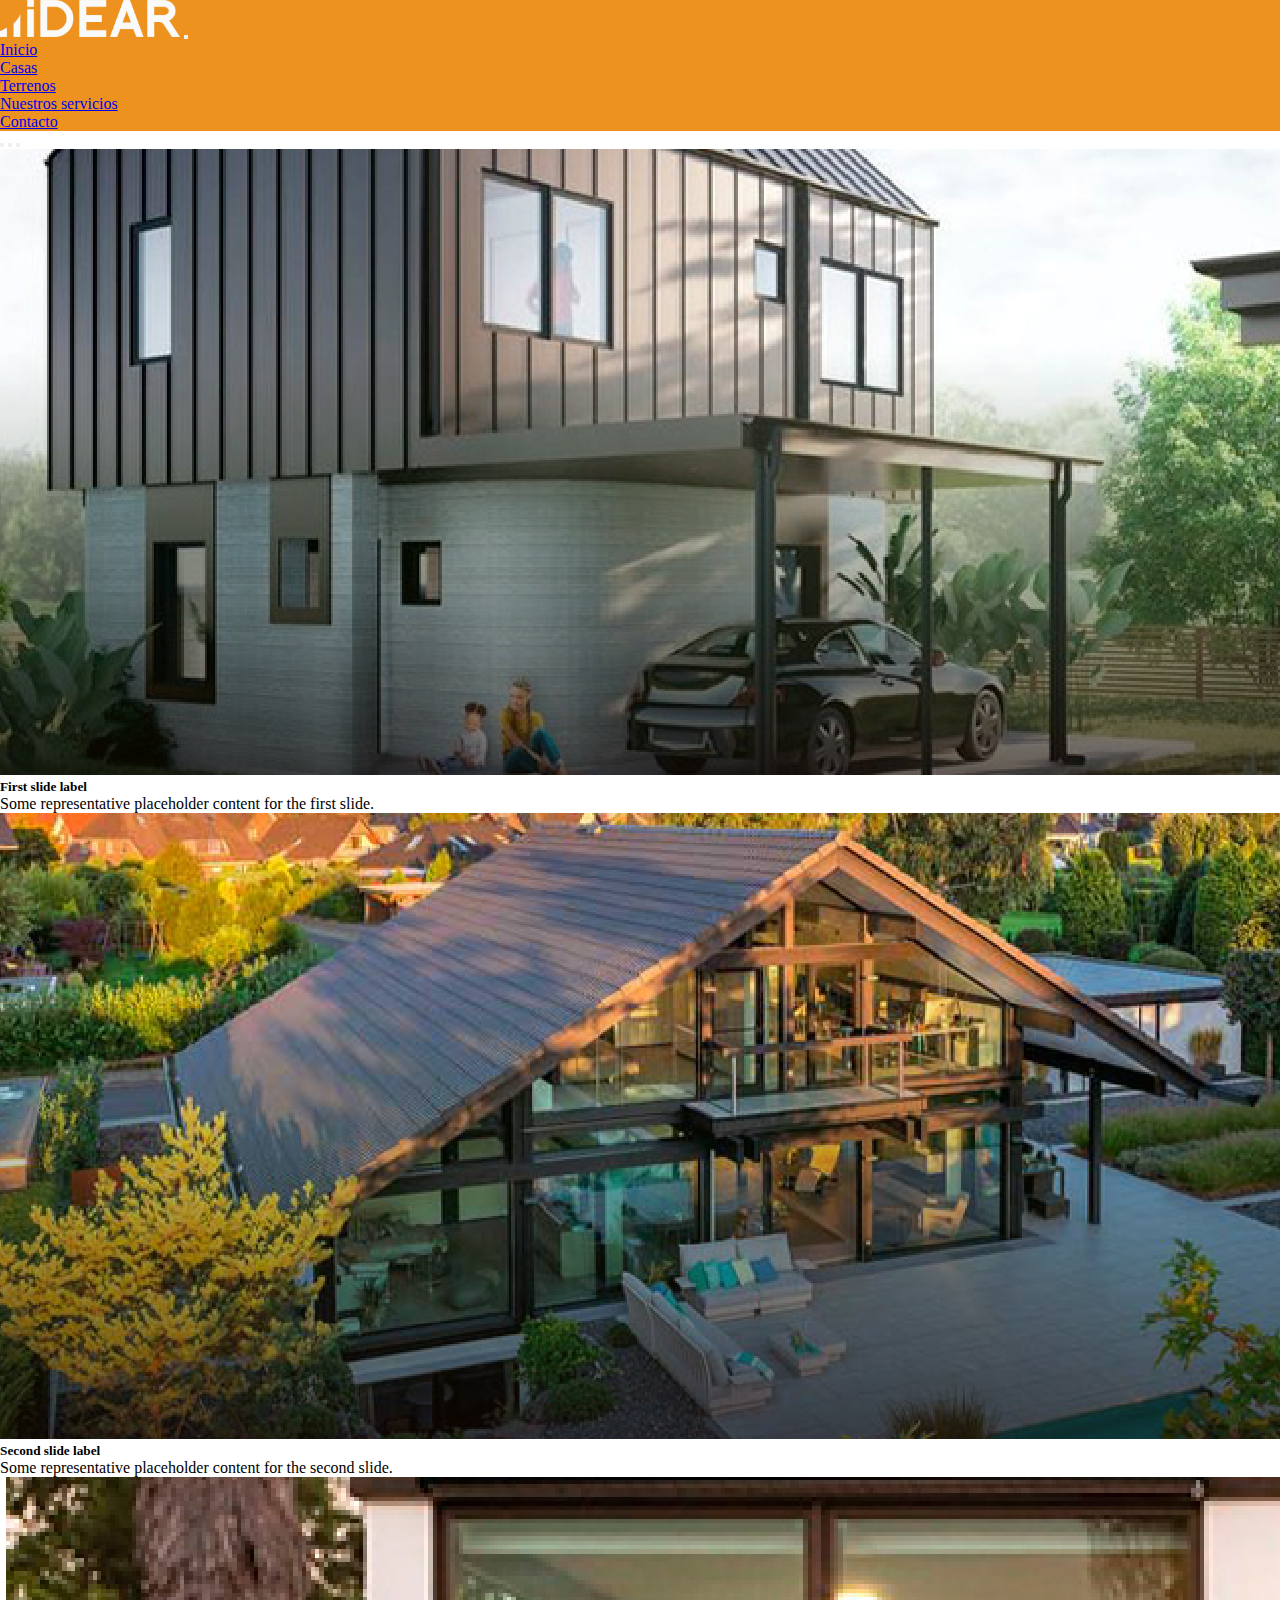
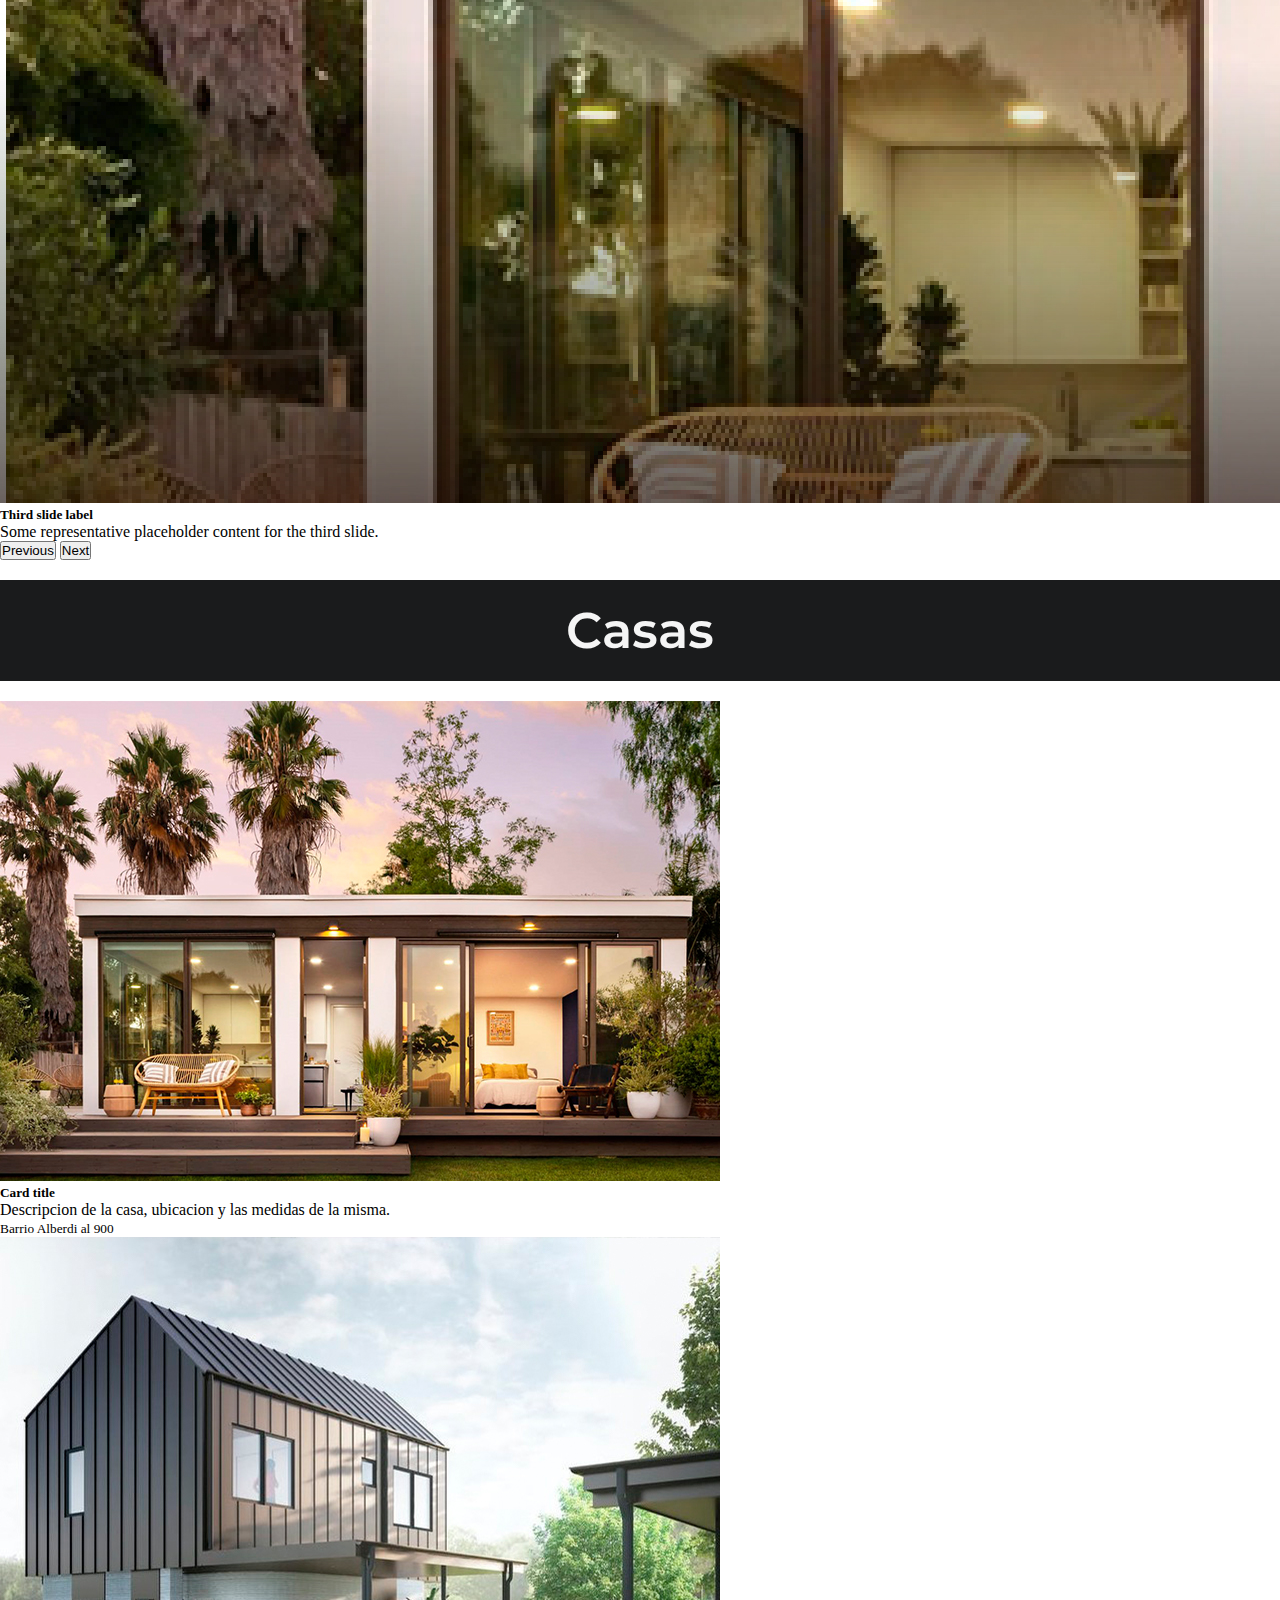
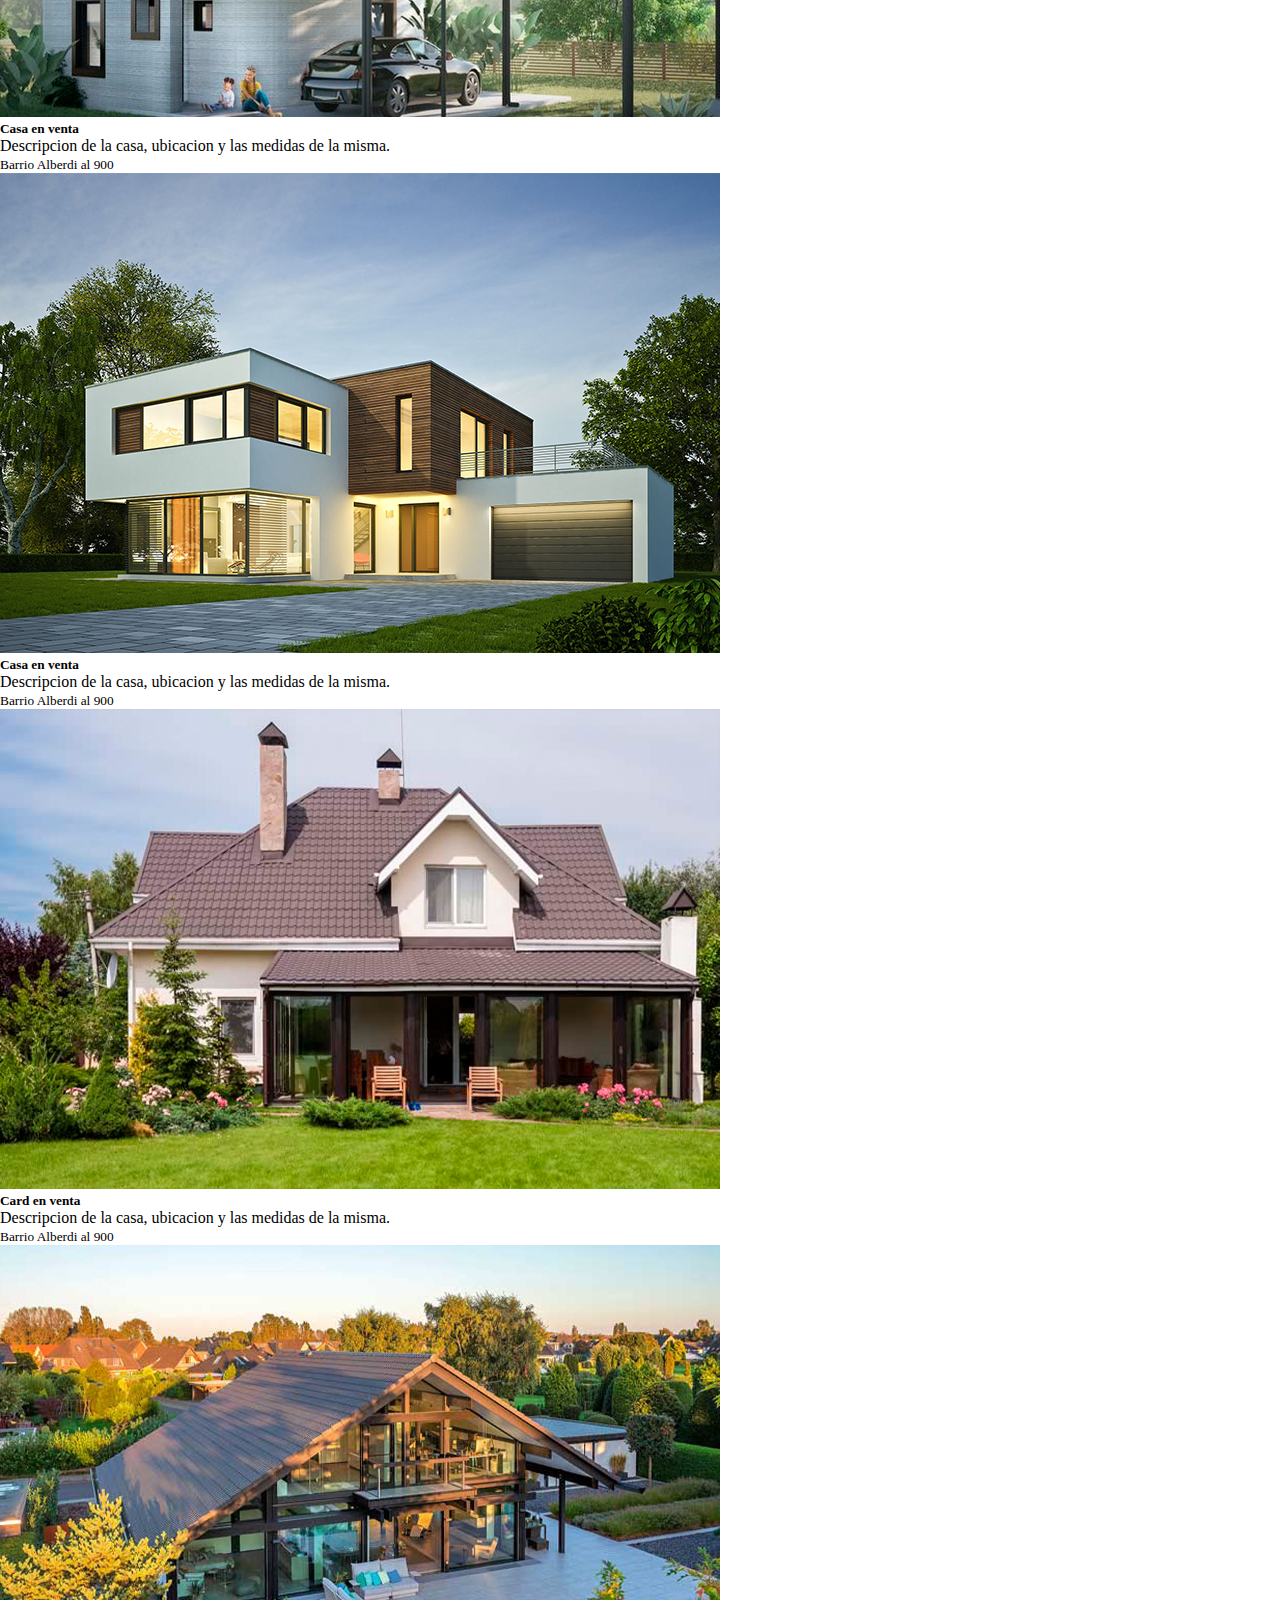
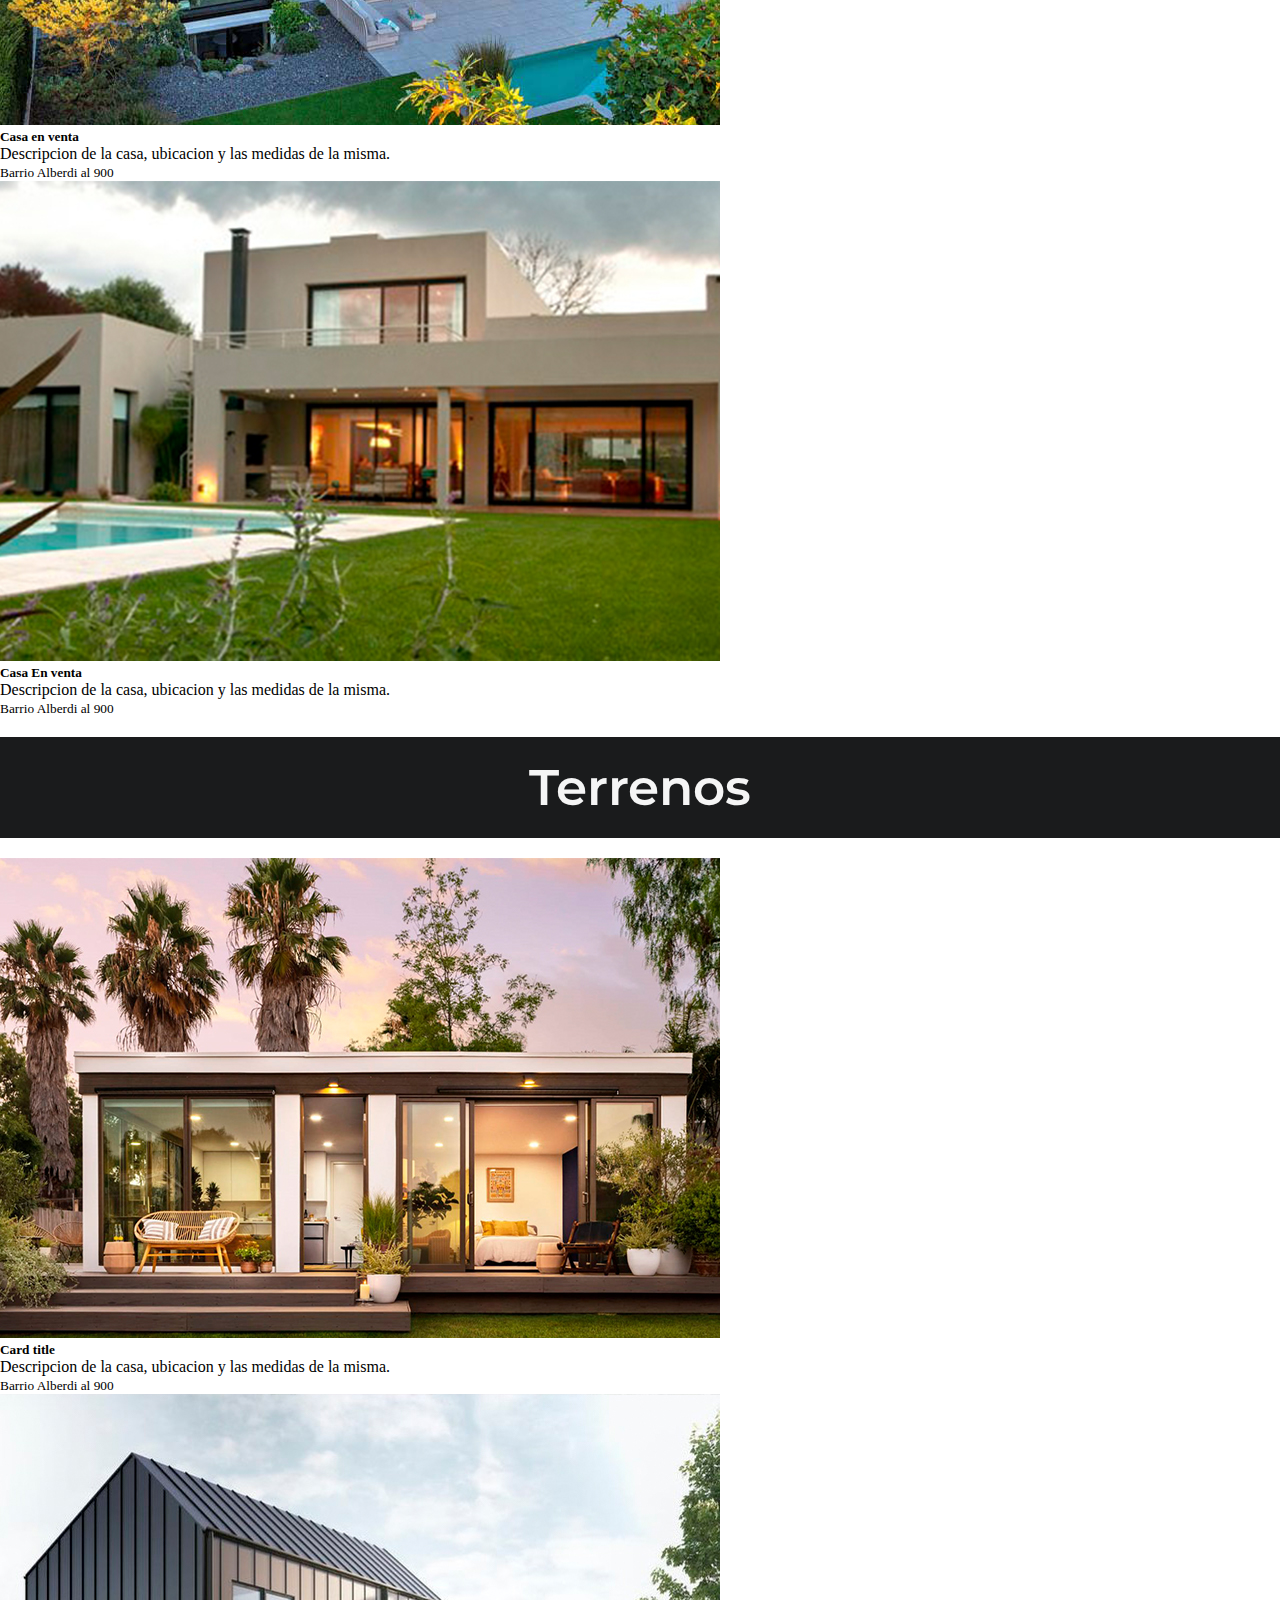
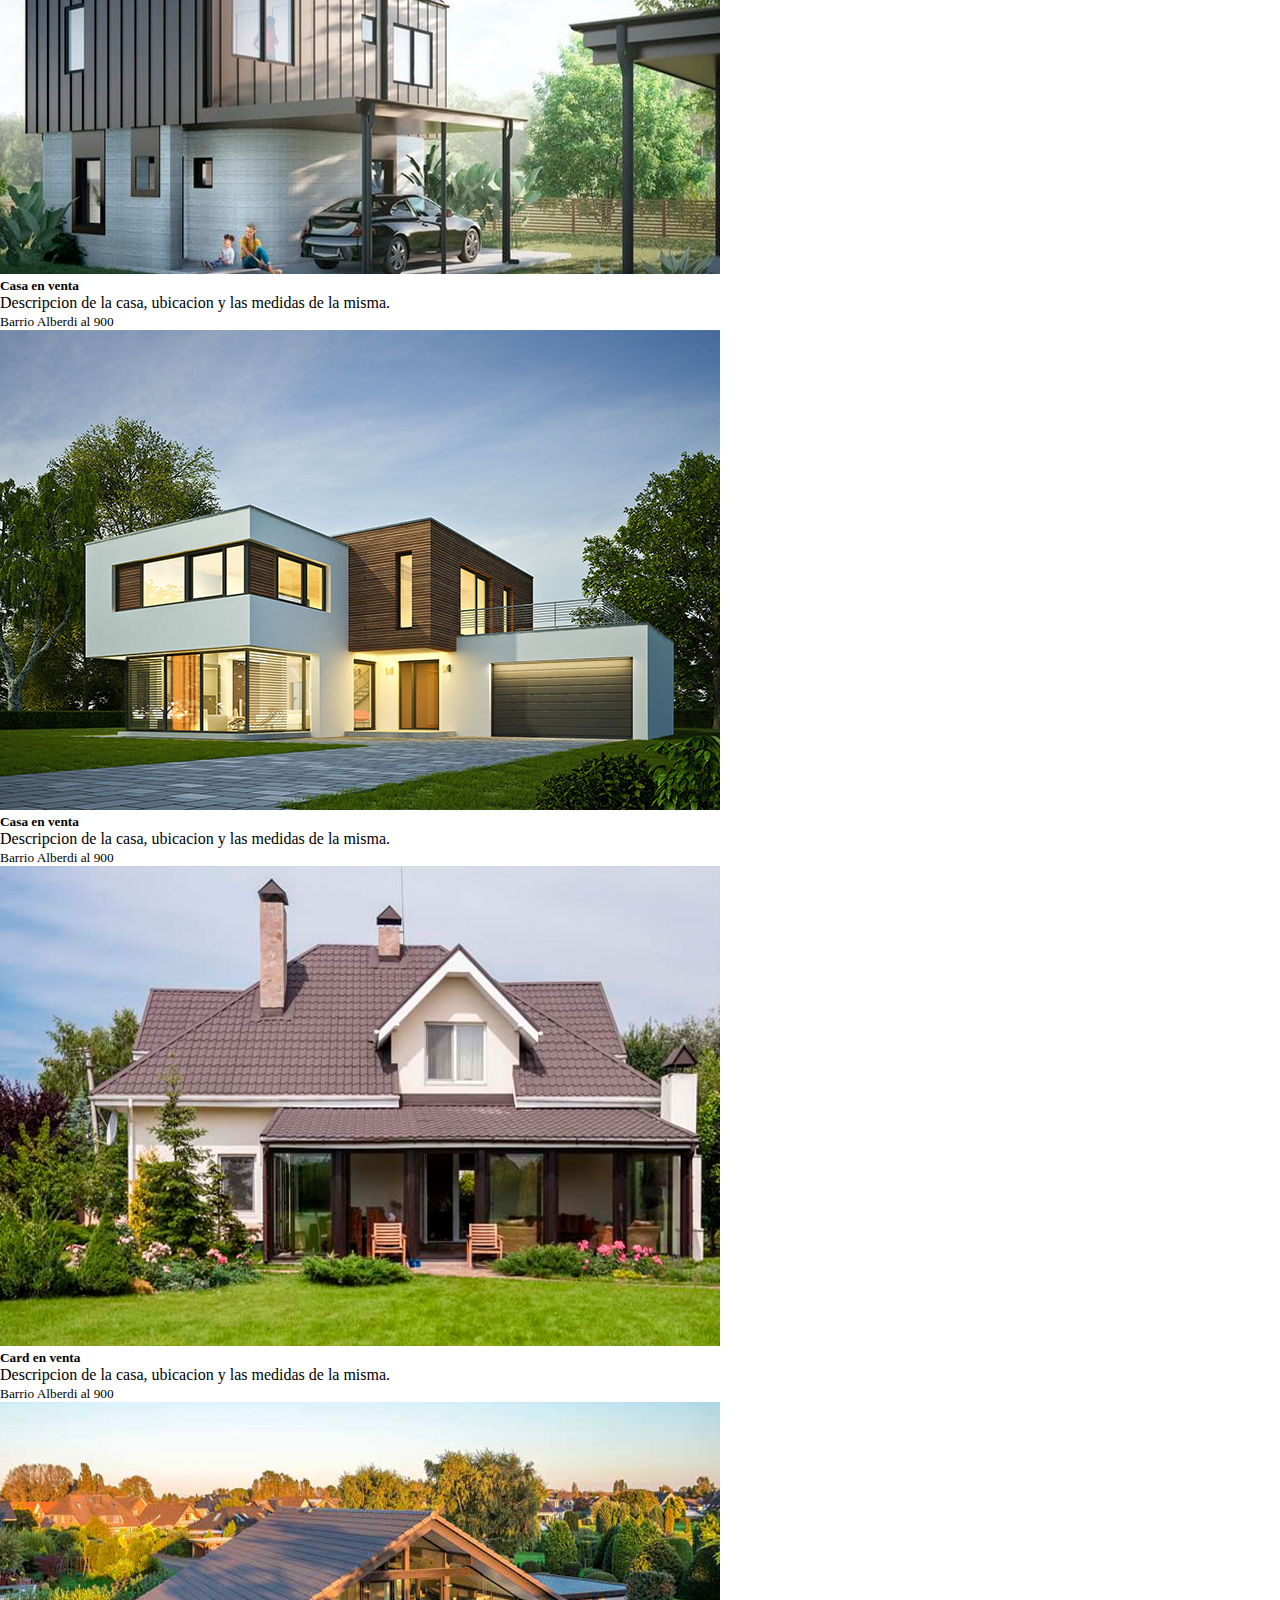
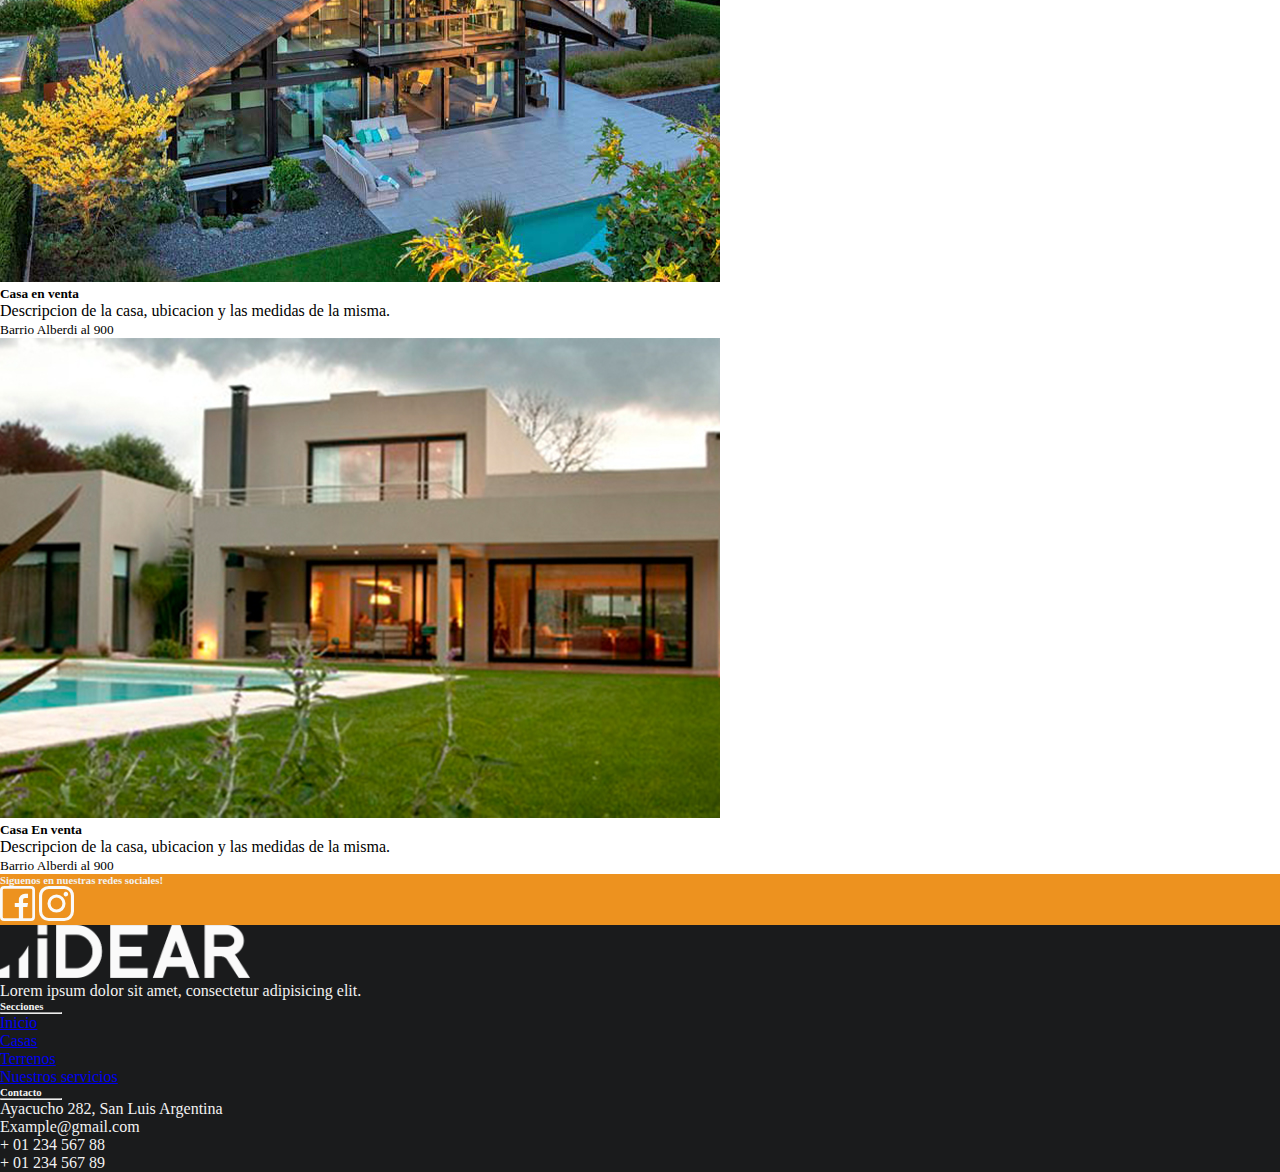
==== index.html @ 18eae26d "primera carga del proyecto idear" ====
<!DOCTYPE html>
<html lang="en">

<head>
    <meta charset="UTF-8">
    <meta http-equiv="X-UA-Compatible" content="IE=edge">
    <meta name="viewport" content="width=device-width, initial-scale=1.0">
    <link rel="icon" type="image/jpg" href="multimedia/logoRedondo.png"/>
    <link href="https://cdn.jsdelivr.net/npm/bootstrap@5.1.1/dist/css/bootstrap.min.css" rel="stylesheet" integrity="sha384-F3w7mX95PdgyTmZZMECAngseQB83DfGTowi0iMjiWaeVhAn4FJkqJByhZMI3AhiU" crossorigin="anonymous">
    <link rel="stylesheet" href="css/style.css">
    <title>Inicio</title>
</head>

<body>
<!--------------Header-------------->
<nav class="navbar navbar-expand-lg navbar-dark bg-light">
    <div class="container-fluid">
      <a href="index.html"><img src="multimedia/idearlogoblanco.png" width="180" alt="imagen_logo" class="img__logo p-4"></a>
      <button class="navbar-toggler" type="button" data-bs-toggle="collapse" data-bs-target="#navbarNav" aria-controls="navbarNav" aria-expanded="false" aria-label="Toggle navigation">
        <span class="navbar-toggler-icon"></span>
      </button>
      <div class="collapse navbar-collapse " id="navbarNav">
        <ul class="navbar-nav">
          <li class="nav-item">
            <a class="nav-link active" aria-current="page" href="index.html">Inicio</a>
          </li>
          <li class="nav-item">
            <a class="nav-link" href="paginas/casas.html">Casas</a>
          </li>
          <li class="nav-item">
            <a class="nav-link" href="paginas/terrenos.html">Terrenos</a>
          </li>
          <li class="nav-item">
            <a class="nav-link" href="paginas/servicios.html">Nuestros servicios</a>
          </li>
          <li class="nav-item">
            <a class="nav-link" href="paginas/contacto.html">Contacto</a>
          </li>
        </ul>
      </div>
    </div>
  </nav>


<!--------------Carrousel-------------->
<div id="carouselExampleDark" class="carousel carousel-dark slide" data-bs-ride="carousel">
    <div class="carousel-indicators">
      <button type="button" data-bs-target="#carouselExampleDark" data-bs-slide-to="0" class="active" aria-current="true" aria-label="Slide 1"></button>
      <button type="button" data-bs-target="#carouselExampleDark" data-bs-slide-to="1" aria-label="Slide 2"></button>
      <button type="button" data-bs-target="#carouselExampleDark" data-bs-slide-to="2" aria-label="Slide 3"></button>
    </div>
    <div class="carousel-inner">
      <div class="carousel-item active" data-bs-interval="10000">
        <img src="multimedia/casas/carrousel/slidetres.jpg" class="d-block w-100" alt="...">
        <div class="carousel-caption d-none d-md-block">
          <h5>First slide label</h5>
          <p>Some representative placeholder content for the first slide.</p>
        </div>
      </div>
      <div class="carousel-item" data-bs-interval="2000">
        <img src="multimedia/casas/carrousel/slidedos.jpg" class="d-block w-100" alt="...">
        <div class="carousel-caption d-none d-md-block">
          <h5>Second slide label</h5>
          <p>Some representative placeholder content for the second slide.</p>
        </div>
      </div>
      <div class="carousel-item">
        <img src="multimedia/casas/carrousel/slideuno.jpg" class="d-block w-100" alt="...">
        <div class="carousel-caption d-none d-md-block">
          <h5>Third slide label</h5>
          <p>Some representative placeholder content for the third slide.</p>
        </div>
      </div>
    </div>
    <button class="carousel-control-prev" type="button" data-bs-target="#carouselExampleDark" data-bs-slide="prev">
      <span class="carousel-control-prev-icon" aria-hidden="true"></span>
      <span class="visually-hidden">Previous</span>
    </button>
    <button class="carousel-control-next" type="button" data-bs-target="#carouselExampleDark" data-bs-slide="next">
      <span class="carousel-control-next-icon" aria-hidden="true"></span>
      <span class="visually-hidden">Next</span>
    </button>
  </div>


  
<!--Imagen con texto-->
<section class="titulo1">
    <p>Casas</p>
</section>
<!---Cards casas--->
<div class="row row-cols-1 row-cols-md-3 g-4 p-5 container-fluid">
    <div class="col">
      <div class="card h-100">
        <img src="multimedia/casas/casas.jpg" class="card-img-top" alt="...">
        <div class="card-body">
          <h5 class="card-title">Card title</h5>
          <p class="card-text">Descripcion de la casa, ubicacion y las medidas de la misma.</p>
        </div>
        <div class="card-footer">
          <small class="text-muted">Barrio Alberdi al 900</small>
        </div>
      </div>
    </div>
    <div class="col">
      <div class="card h-100">
        <img src="multimedia/casas/casas2.jpg" class="card-img-top" alt="...">
        <div class="card-body">
          <h5 class="card-title">Casa en venta</h5>
          <p class="card-text">Descripcion de la casa, ubicacion y las medidas de la misma.</p>
        </div>
        <div class="card-footer">
          <small class="text-muted">Barrio Alberdi al 900</small>
        </div>
      </div>
    </div>
    <div class="col">
      <div class="card h-100">
        <img src="multimedia/casas/casa3.jpg" class="card-img-top" alt="...">
        <div class="card-body">
          <h5 class="card-title">Casa en venta</h5>
          <p class="card-text">Descripcion de la casa, ubicacion y las medidas de la misma.</p>
        </div>
        <div class="card-footer">
          <small class="text-muted">Barrio Alberdi al 900</small>
        </div>
      </div>
    </div>
  </div>
  <div class="row row-cols-1 row-cols-md-3 g-4 p-5 container-fluid">
    <div class="col">
      <div class="card h-100">
        <img src="multimedia/casas/casa4.jpg" class="card-img-top" alt="...">
        <div class="card-body">
          <h5 class="card-title">Card en venta</h5>
          <p class="card-text">Descripcion de la casa, ubicacion y las medidas de la misma.</p>
        </div>
        <div class="card-footer">
          <small class="text-muted">Barrio Alberdi al 900</small>
        </div>
      </div>
    </div>
    <div class="col">
      <div class="card h-100">
        <img src="multimedia/casas/casa5.jpg" class="card-img-top" alt="...">
        <div class="card-body">
          <h5 class="card-title">Casa en venta</h5>
          <p class="card-text">Descripcion de la casa, ubicacion y las medidas de la misma.</p>
        </div>
        <div class="card-footer">
          <small class="text-muted">Barrio Alberdi al 900</small>
        </div>
      </div>
    </div>
    <div class="col">
      <div class="card h-100">
        <img src="multimedia/casas/casa6.jpg" class="card-img-top" alt="...">
        <div class="card-body">
          <h5 class="card-title">Casa En venta</h5>
          <p class="card-text">Descripcion de la casa, ubicacion y las medidas de la misma.</p>
        </div>
        <div class="card-footer">
          <small class="text-muted">Barrio Alberdi al 900</small>
        </div>
      </div>
    </div>
  </div>
<!--Imagen con texto-->
<Section class="titulo2">
    <p>Terrenos</P>
</Section>
<!---------------Cards terrenos--------------->
<div class="row row-cols-1 row-cols-md-3 g-4 p-5 container-fluid">
    <div class="col">
      <div class="card h-100">
        <img src="multimedia/casas/casas.jpg" class="card-img-top" alt="...">
        <div class="card-body">
          <h5 class="card-title">Card title</h5>
          <p class="card-text">Descripcion de la casa, ubicacion y las medidas de la misma.</p>
        </div>
        <div class="card-footer">
          <small class="text-muted">Barrio Alberdi al 900</small>
        </div>
      </div>
    </div>
    <div class="col">
      <div class="card h-100">
        <img src="multimedia/casas/casas2.jpg" class="card-img-top" alt="...">
        <div class="card-body">
          <h5 class="card-title">Casa en venta</h5>
          <p class="card-text">Descripcion de la casa, ubicacion y las medidas de la misma.</p>
        </div>
        <div class="card-footer">
          <small class="text-muted">Barrio Alberdi al 900</small>
        </div>
      </div>
    </div>
    <div class="col">
      <div class="card h-100">
        <img src="multimedia/casas/casa3.jpg" class="card-img-top" alt="...">
        <div class="card-body">
          <h5 class="card-title">Casa en venta</h5>
          <p class="card-text">Descripcion de la casa, ubicacion y las medidas de la misma.</p>
        </div>
        <div class="card-footer">
          <small class="text-muted">Barrio Alberdi al 900</small>
        </div>
      </div>
    </div>
  </div>
  <div class="row row-cols-1 row-cols-md-3 g-4 p-5 container-fluid">
    <div class="col">
      <div class="card h-100">
        <img src="multimedia/casas/casa4.jpg" class="card-img-top" alt="...">
        <div class="card-body">
          <h5 class="card-title">Card en venta</h5>
          <p class="card-text">Descripcion de la casa, ubicacion y las medidas de la misma.</p>
        </div>
        <div class="card-footer">
          <small class="text-muted">Barrio Alberdi al 900</small>
        </div>
      </div>
    </div>
    <div class="col">
      <div class="card h-100">
        <img src="multimedia/casas/casa5.jpg" class="card-img-top" alt="...">
        <div class="card-body">
          <h5 class="card-title">Casa en venta</h5>
          <p class="card-text">Descripcion de la casa, ubicacion y las medidas de la misma.</p>
        </div>
        <div class="card-footer">
          <small class="text-muted">Barrio Alberdi al 900</small>
        </div>
      </div>
    </div>
    <div class="col">
      <div class="card h-100">
        <img src="multimedia/casas/casa6.jpg" class="card-img-top" alt="...">
        <div class="card-body">
          <h5 class="card-title">Casa En venta</h5>
          <p class="card-text">Descripcion de la casa, ubicacion y las medidas de la misma.</p>
        </div>
        <div class="card-footer">
          <small class="text-muted">Barrio Alberdi al 900</small>
        </div>
      </div>
    </div>
  </div>

  <!-------------- Footer ------------->
<footer class="page-footer font-small unique-color-dark">

  <div class="colorfooter">
    <div class="container">

      <!-- Grid row-->
      <div class="row py-4 d-flex align-items-center">

        <!-- Grid column -->
        <div class="col-md-6 col-lg-5 text-center text-md-left mb-4 mb-md-0">
          <h6 class="mb-0">Siguenos en nuestras redes sociales!</h6>
        </div>
        <!-- Grid column -->

        <!-- Grid column -->
        <div class="col-md-6 col-lg-7 text-center text-md-right">

          <!-- Facebook -->
          <a class="fb-ic">
            <i class="fab fa-facebook-f white-text mr-4"><a href="#"><img src="multimedia/logo_facebook.svg" width="35" alt=""></a></i>
          </a>
          <!--Instagram-->
          <a class="ins-ic">
            <i class="fab fa-instagram white-text"> <a href="!#"><img src="multimedia/logotipo_de_instagram.svg" width="35" alt="logo instagram"> </a> </i>
          </a>

        </div>
        <!-- Grid column -->

      </div>
      <!-- Grid row-->

    </div>
  </div>

  <!-- Footer Links -->
  <div class="container text-center text-md-left mt-5">

    <!-- Grid row -->
    <div class="row mt-3">

      <!-- Grid column -->
      <div class="col-md-3 col-lg-4 col-xl-3 mx-auto mb-4">

        <!-- Content -->
        <img src="multimedia/idearlogoblanco.png" width="250" alt="imagen_logo" class="img__logo p-4">
        <p>Lorem ipsum dolor sit amet,
          consectetur
          adipisicing elit.</p>

      </div>
      <!-- Grid column -->

      <!-- Grid column -->
      <div class="col-md-2 col-lg-2 col-xl-2 mx-auto mb-4">

        <!-- Links -->
        <h6 class="text-uppercase font-weight-bold">Secciones</h6>
        <hr class="deep-purple accent-2 mb-4 mt-0 d-inline-block mx-auto" style="width: 60px;">
        <p>
          <a href="index.html">Inicio</a>
        </p>
        <p>
          <a href="paginas/casas.html">Casas</a>
        </p>
        <p>
          <a href="paginas/terrenos.html">Terrenos</a>
        </p>
        <p>
          <a href="paginas/servicios.html">Nuestros servicios</a>
        </p>

      </div>

      <!-- Grid column -->
      <div class="col-md-4 col-lg-3 col-xl-3 mx-auto mb-md-0 mb-4">

        <!-- Links -->
        <h6 class="text-uppercase font-weight-bold">Contacto</h6>
        <hr class="deep-purple accent-2 mb-4 mt-0 d-inline-block mx-auto" style="width: 60px;">
        <p>
          <i class="fas fa-home mr-3"></i> Ayacucho 282, San Luis Argentina</p>
        <p>
          <i class="fas fa-envelope mr-3"></i> Example@gmail.com</p>
        <p>
          <i class="fas fa-phone mr-3"></i> + 01 234 567 88</p>
        <p>
          <i class="fas fa-print mr-3"></i> + 01 234 567 89</p>

      </div>
      <!-- Grid column -->

    </div>
    <!-- Grid row -->

  </div>
</footer>
<!-- Footer -->

<script src="https://cdn.jsdelivr.net/npm/bootstrap@5.1.1/dist/js/bootstrap.bundle.min.js" integrity="sha384-/bQdsTh/da6pkI1MST/rWKFNjaCP5gBSY4sEBT38Q/9RBh9AH40zEOg7Hlq2THRZ" crossorigin="anonymous"></script>
</body>

</html>
---- css/style.css ----
@import url("https://fonts.googleapis.com/css2?family=Montserrat:wght@300;400;600&display=swap");
/***** OPERACIONES ******/
/**** SASS
.card__info {
    background-color: $negro;
    padding: 1rem;
    margin: 2rem;
    width: 50rem;
    border-radius: 1rem;
        .flex__info {
            display: flex;
        }
        .title__info{
        color:$amarillo; }
        p{
        color:$blanco;}
        .img__info {
            width:$imgcard*2;
        }
        .list__info {
            color:$amarillo;
            list-style-type:none;
            margin-top: 1rem;
        }
}   


.card__servicios {
    background-color: $negro;
    padding: 1rem;
    margin: 2rem;
    width: 50rem;
    border-radius: 1rem;
        .title__servicios {
        color: $amarillo;
        }
        p {
        color: $blanco;
        }
        .flex__servicios {
            display: flex;
        }
        .img__servicios {
            width: $imgcard*2;
        }
        .list__servicios {
            color: $amarillo;
            list-style-type:none;
            margin-top: 1rem;
        }

}
**/
/**** about page ****/
.aboutcolor {
  background-color: #1a1b1c;
}

.aboutcolor h1 {
  color: #f2f2f2;
}

.iconabout {
  width: 15%;
  display: -webkit-box;
  display: -ms-flexbox;
  display: flex;
}

.iconcasaflex {
  display: -webkit-box;
  display: -ms-flexbox;
  display: flex;
}

.social-link {
  width: 30px;
  height: 30px;
  border: 1px solid #ddd;
  display: -webkit-box;
  display: -ms-flexbox;
  display: flex;
  -webkit-box-align: center;
      -ms-flex-align: center;
          align-items: center;
  -webkit-box-pack: center;
      -ms-flex-pack: center;
          justify-content: center;
  color: #666;
  border-radius: 50%;
  -webkit-transition: all 0.3s;
  transition: all 0.3s;
  font-size: 0.9rem;
}

.social-link:hover,
.social-link:focus {
  background: #ddd;
  text-decoration: none;
  color: #555;
}

/**** OPERACIONES ****/
* {
  margin: 0;
  padding: 0;
}

/*------------HEADER-------------*/
.navbar {
  background-color: #ed921f !important;
}

.img__logo {
  -webkit-animation-duration: 2s;
          animation-duration: 2s;
  -webkit-animation-name: aparecer;
          animation-name: aparecer;
}

@-webkit-keyframes aparecer {
  0% {
    opacity: 0;
  }
  100% {
    opacity: 1;
  }
}

@keyframes aparecer {
  0% {
    opacity: 0;
  }
  100% {
    opacity: 1;
  }
}

/*-----------FIN HEADER-----------*/
.titulo1:hover {
  background: #ed921f;
}

.titulo1 {
  background: #1a1b1c;
  margin: 20px 0px 20px 0px;
  padding: 20px 0px 20px 0px;
  color: whitesmoke;
  font-size: 50px;
  font-family: 'Montserrat', sans-serif;
  font-weight: 600;
  text-align: center;
}

.titulo2:hover {
  background: #ed921f;
}

.titulo2 {
  background: #1a1b1c;
  margin: 20px 0px 20px 0px;
  padding: 20px 0px 20px 0px;
  color: whitesmoke;
  font-size: 50px;
  font-family: 'Montserrat', sans-serif;
  font-weight: 600;
  text-align: center;
}

/*************** Pagina Contacto**************/
.form {
  font-family: 'Montserrat', sans-serif;
  font-weight: 600;
  font-size: 27px;
  -webkit-box-pack: center;
      -ms-flex-pack: center;
          justify-content: center;
  display: -webkit-box;
  display: -ms-flexbox;
  display: flex;
  padding: 3rem;
}

footer {
  background-color: #1a1b1c;
  color: #f2f2f2;
}

.colorfooter {
  background-color: #ed921f;
}

/********************About page****************/
/*# sourceMappingURL=style.css.map */
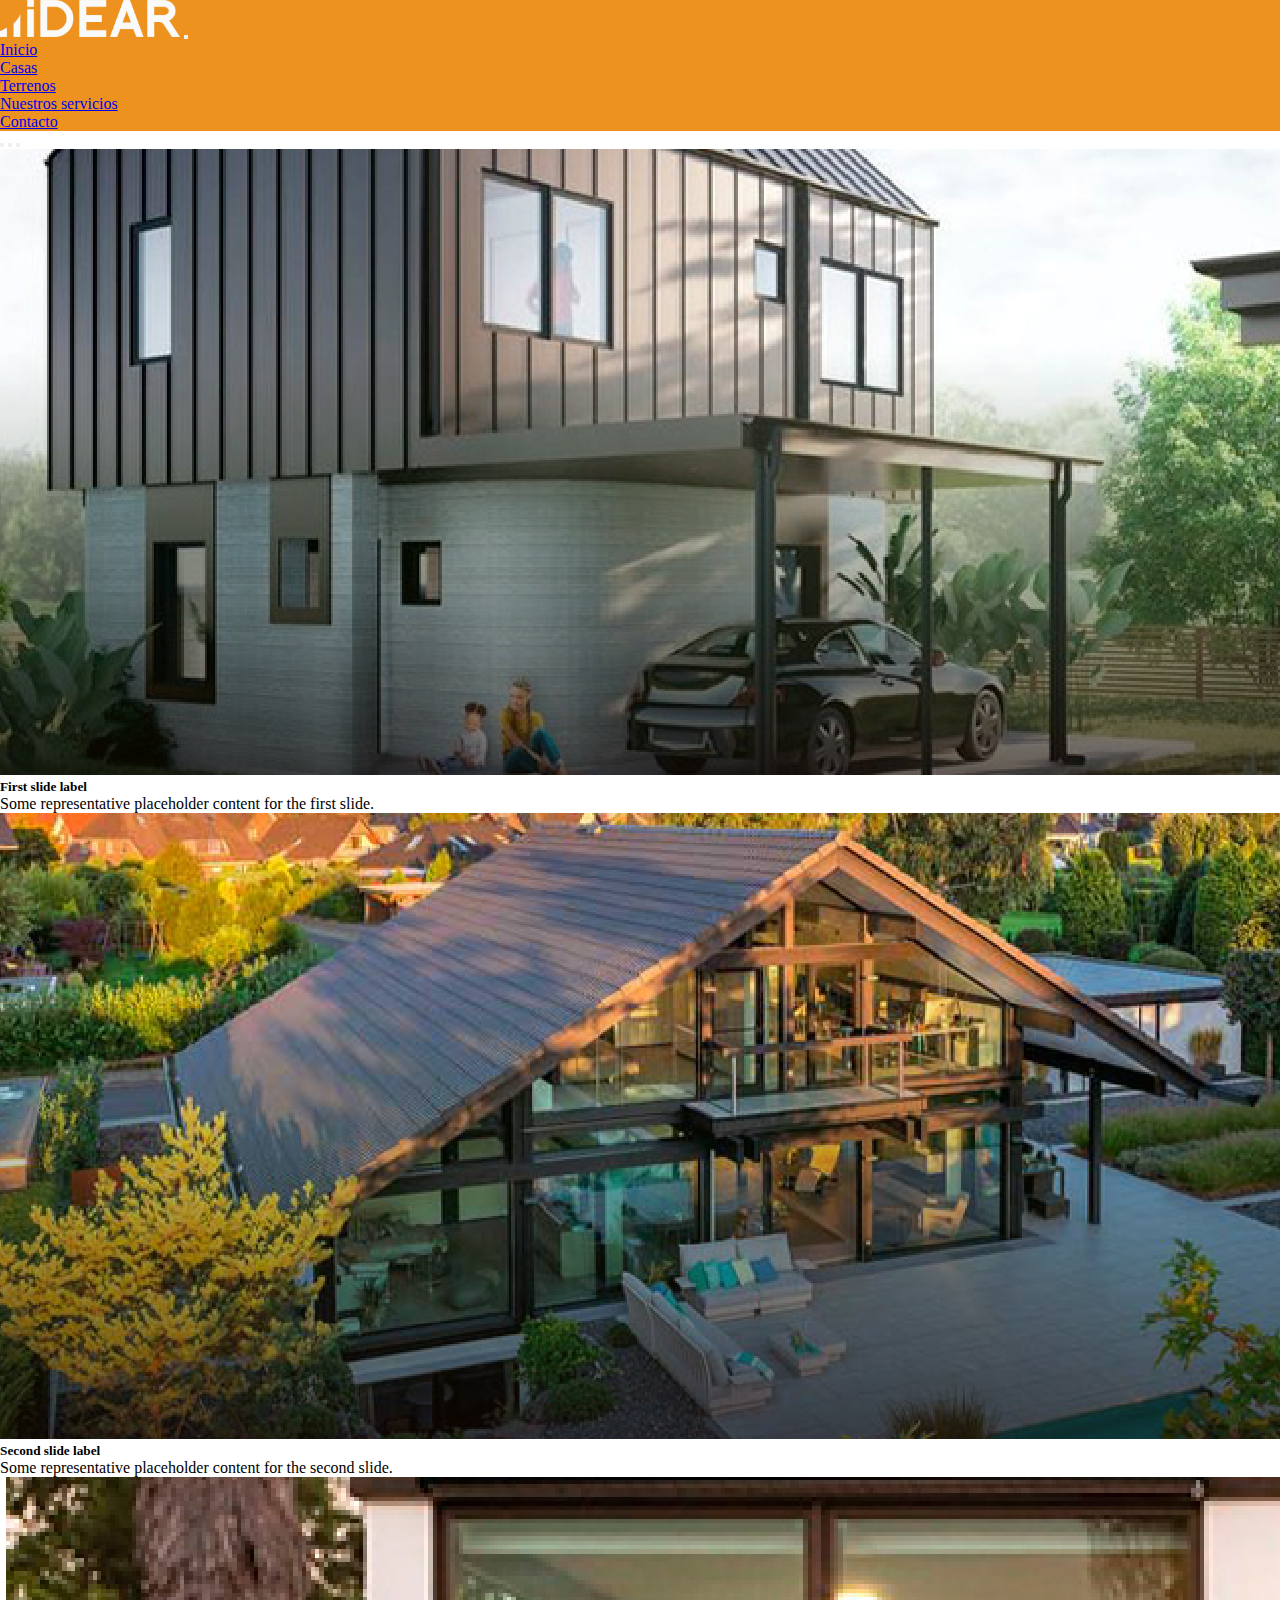
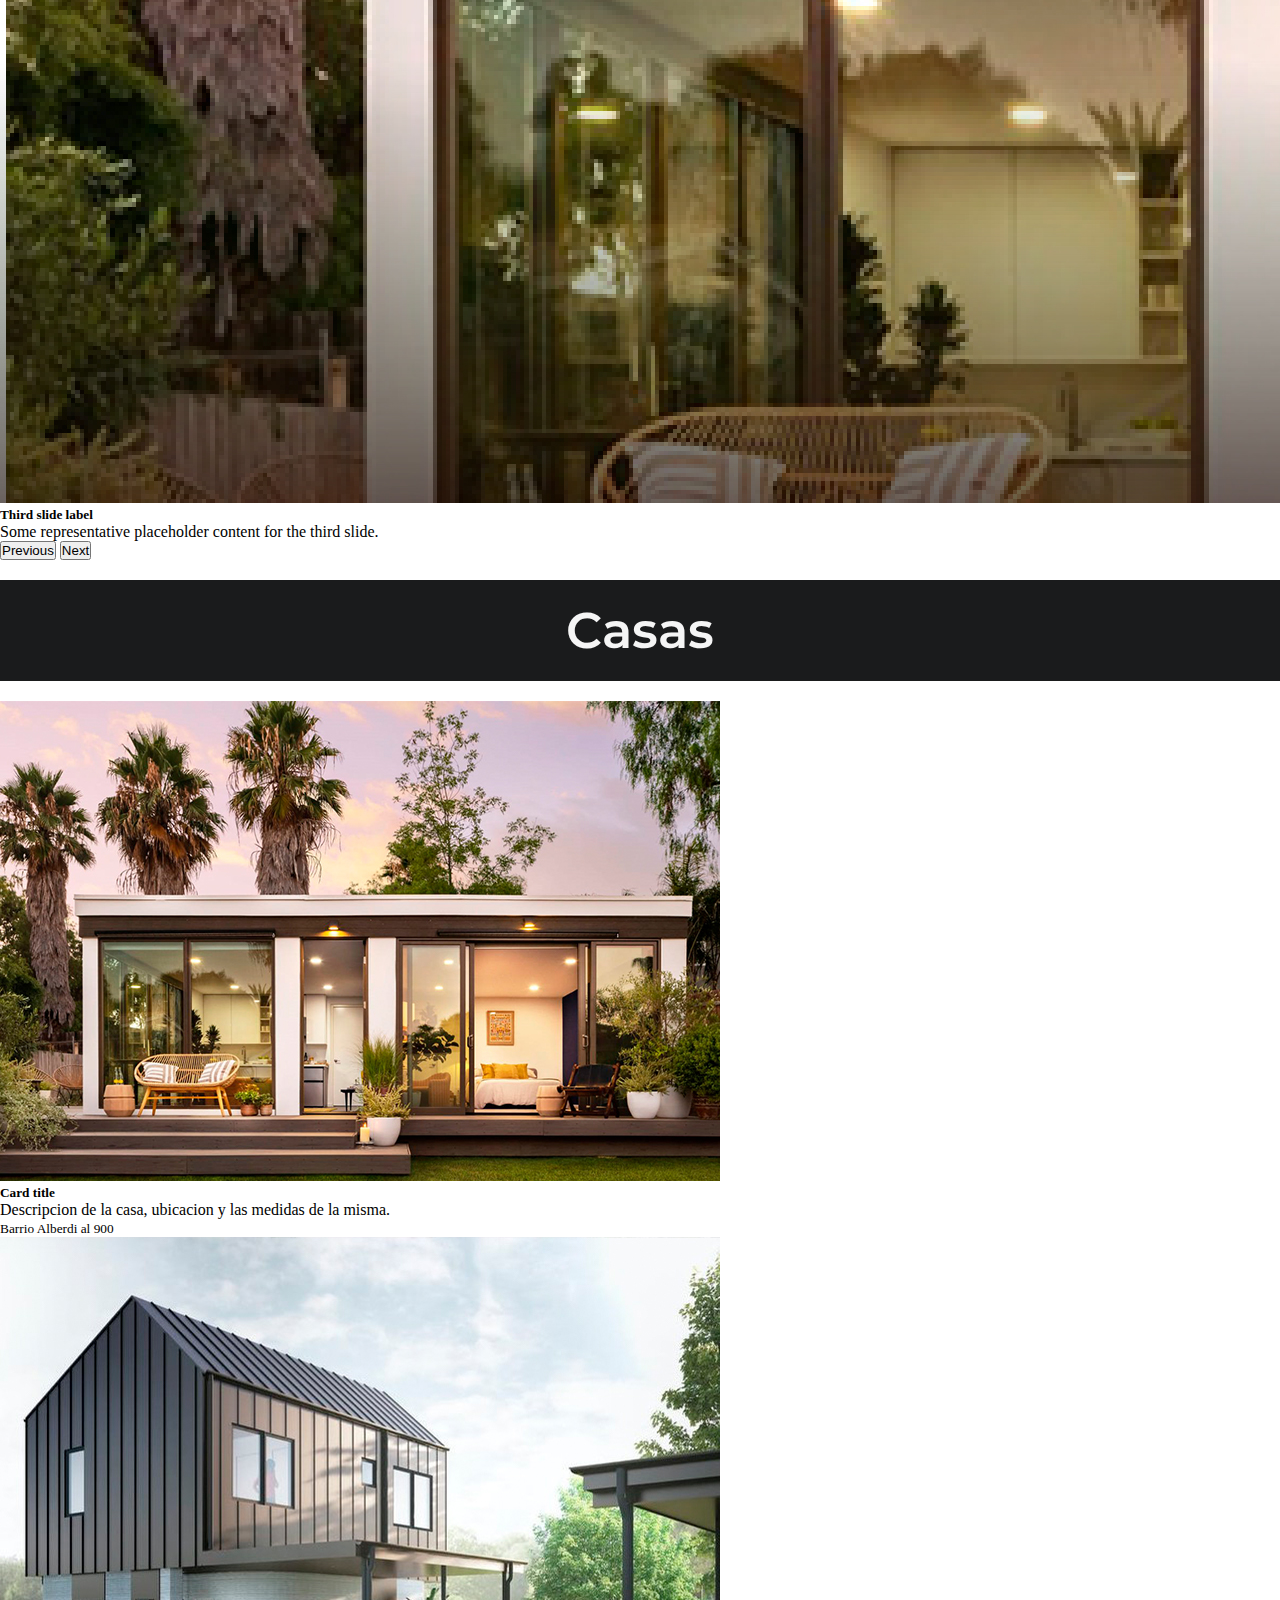
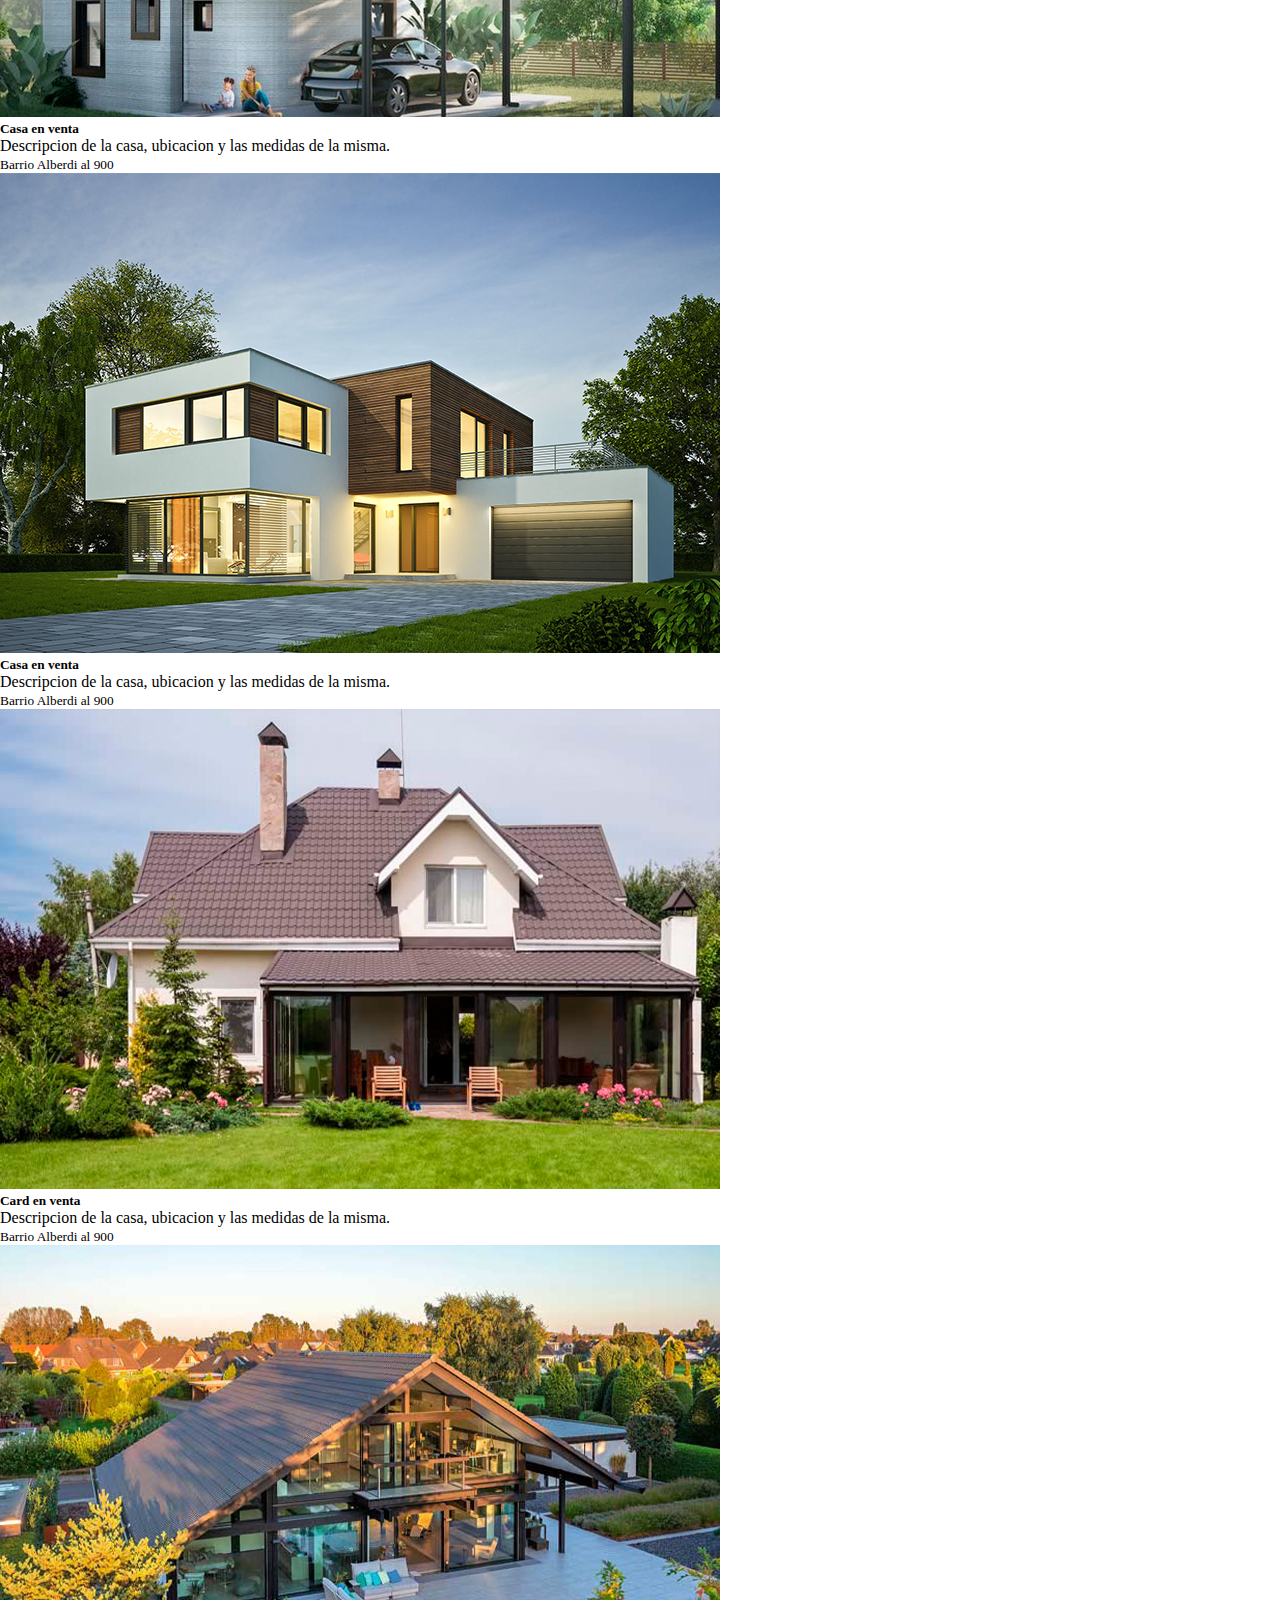
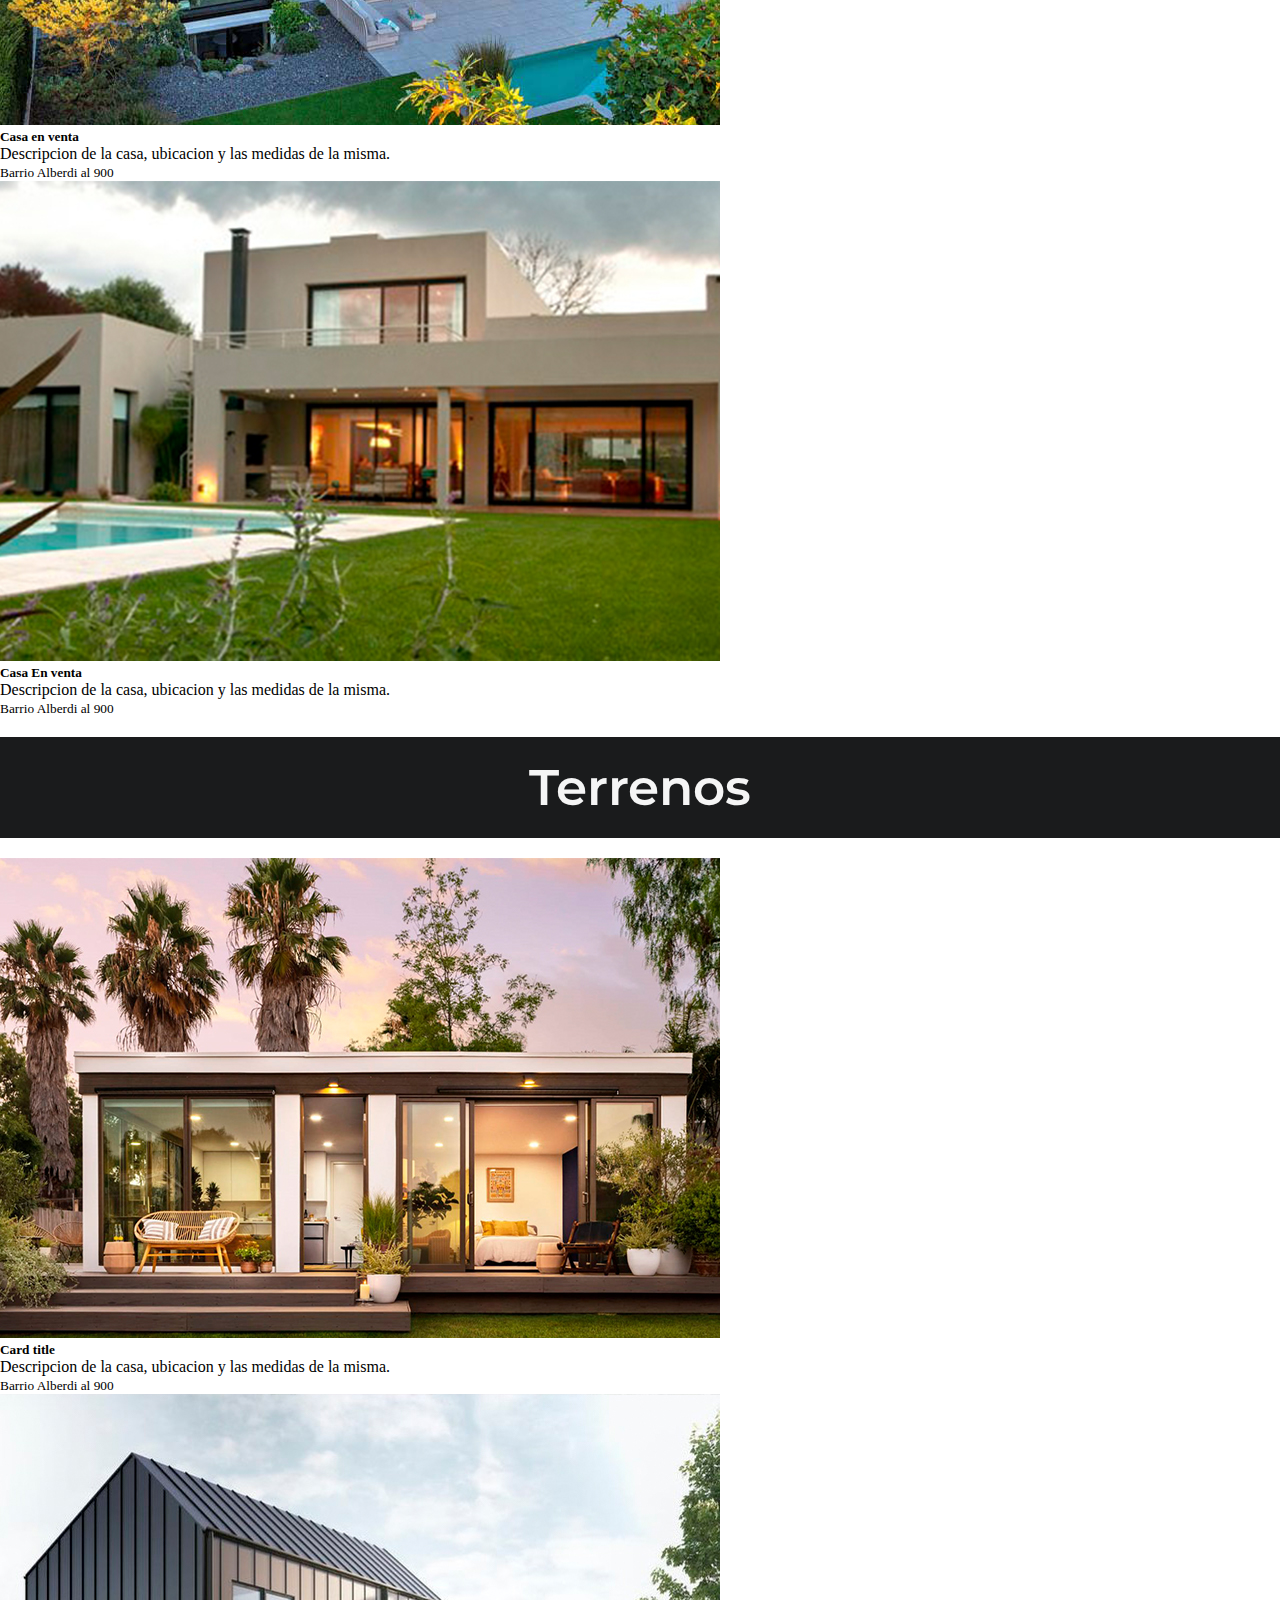
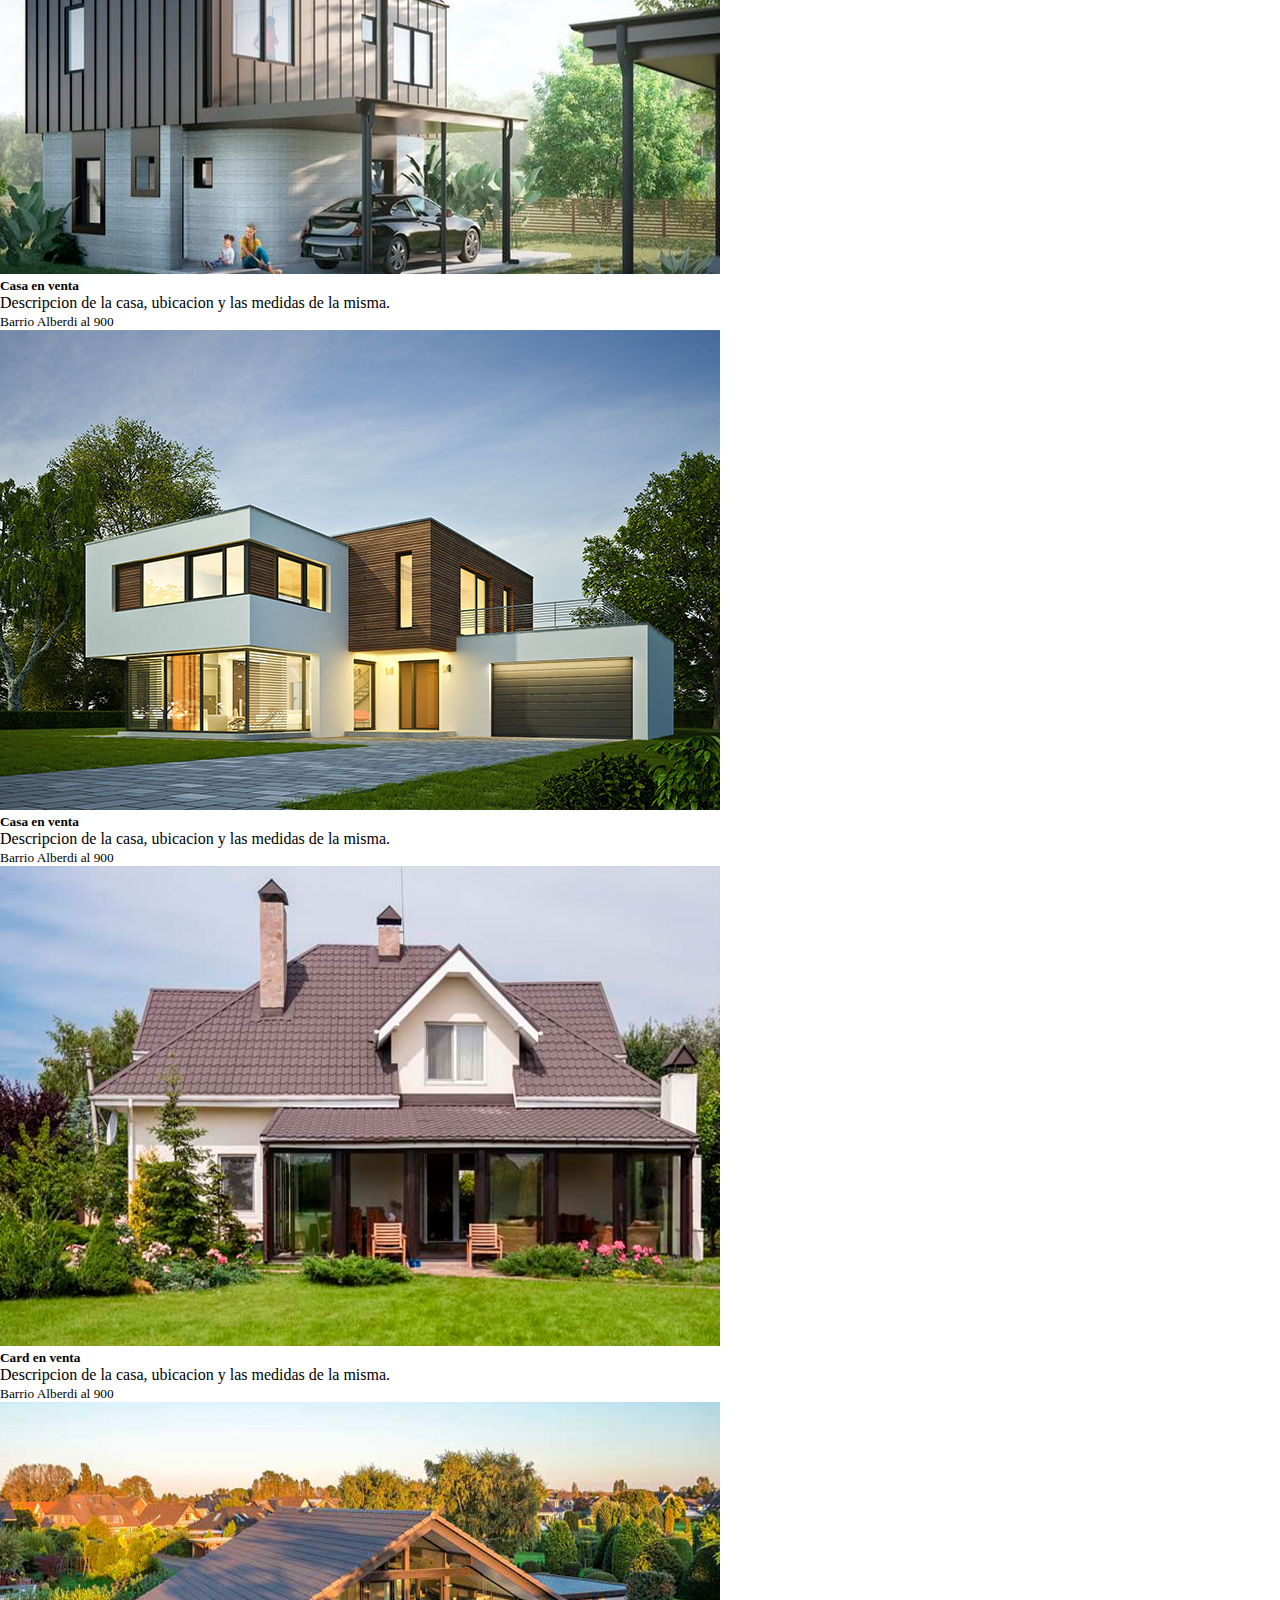
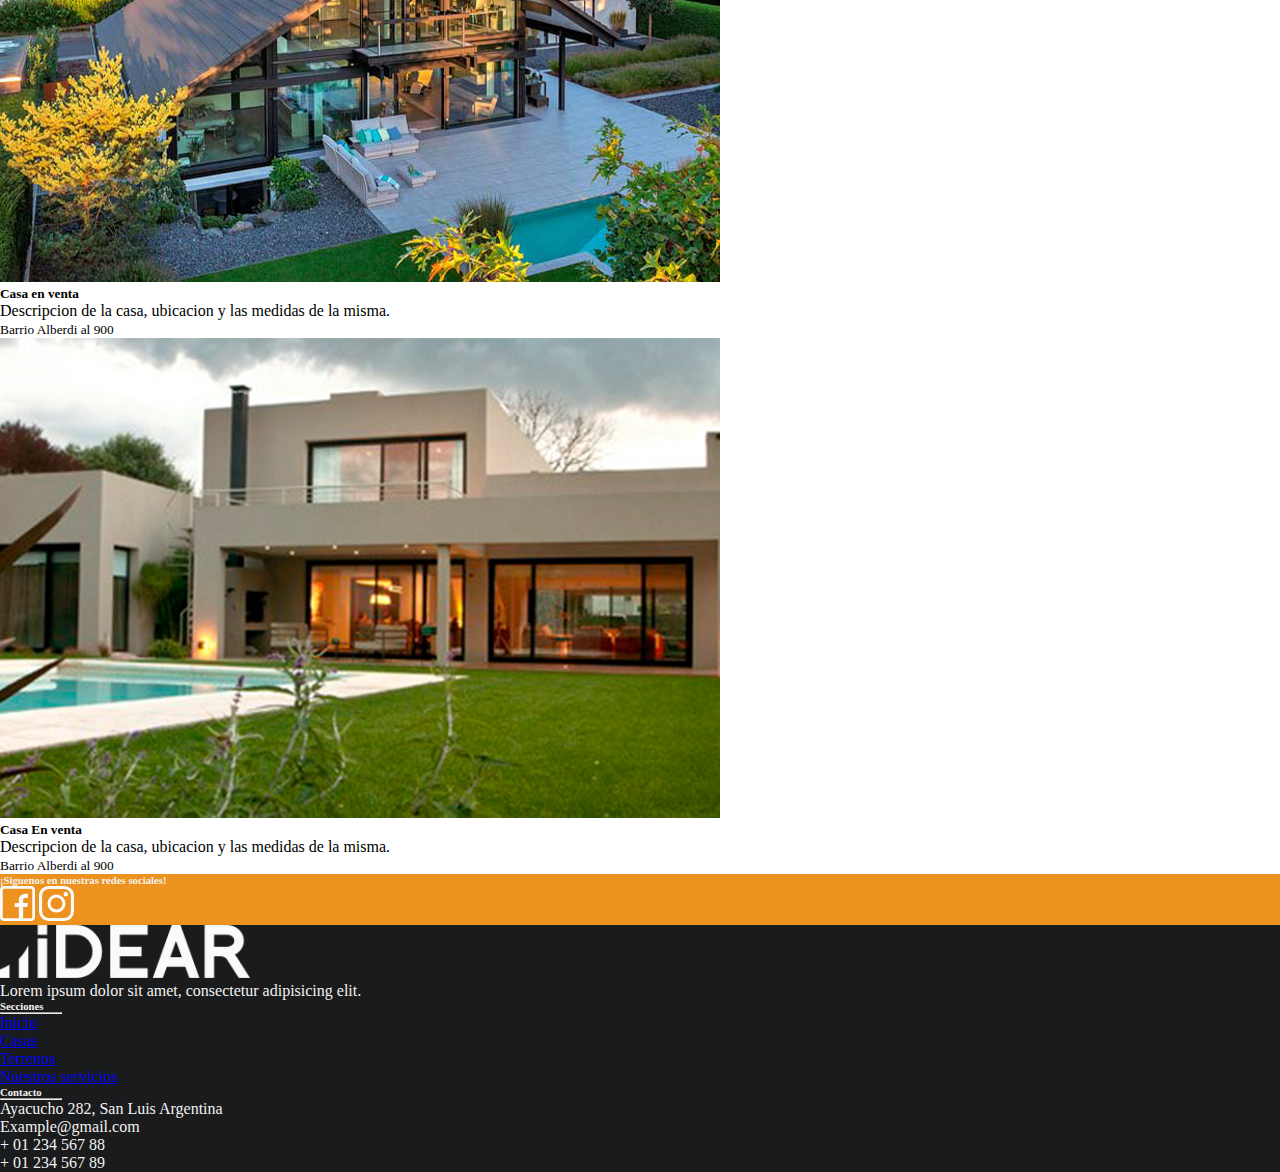
==== commit 08be7d13: "modificacion simbolo footer" ====
--- a/index.html
+++ b/index.html
@@ -258,7 +258,7 @@
 
         <!-- Grid column -->
         <div class="col-md-6 col-lg-5 text-center text-md-left mb-4 mb-md-0">
-          <h6 class="mb-0">Siguenos en nuestras redes sociales!</h6>
+          <h6 class="mb-0">¡Siguenos en nuestras redes sociales!</h6>
         </div>
         <!-- Grid column -->
 
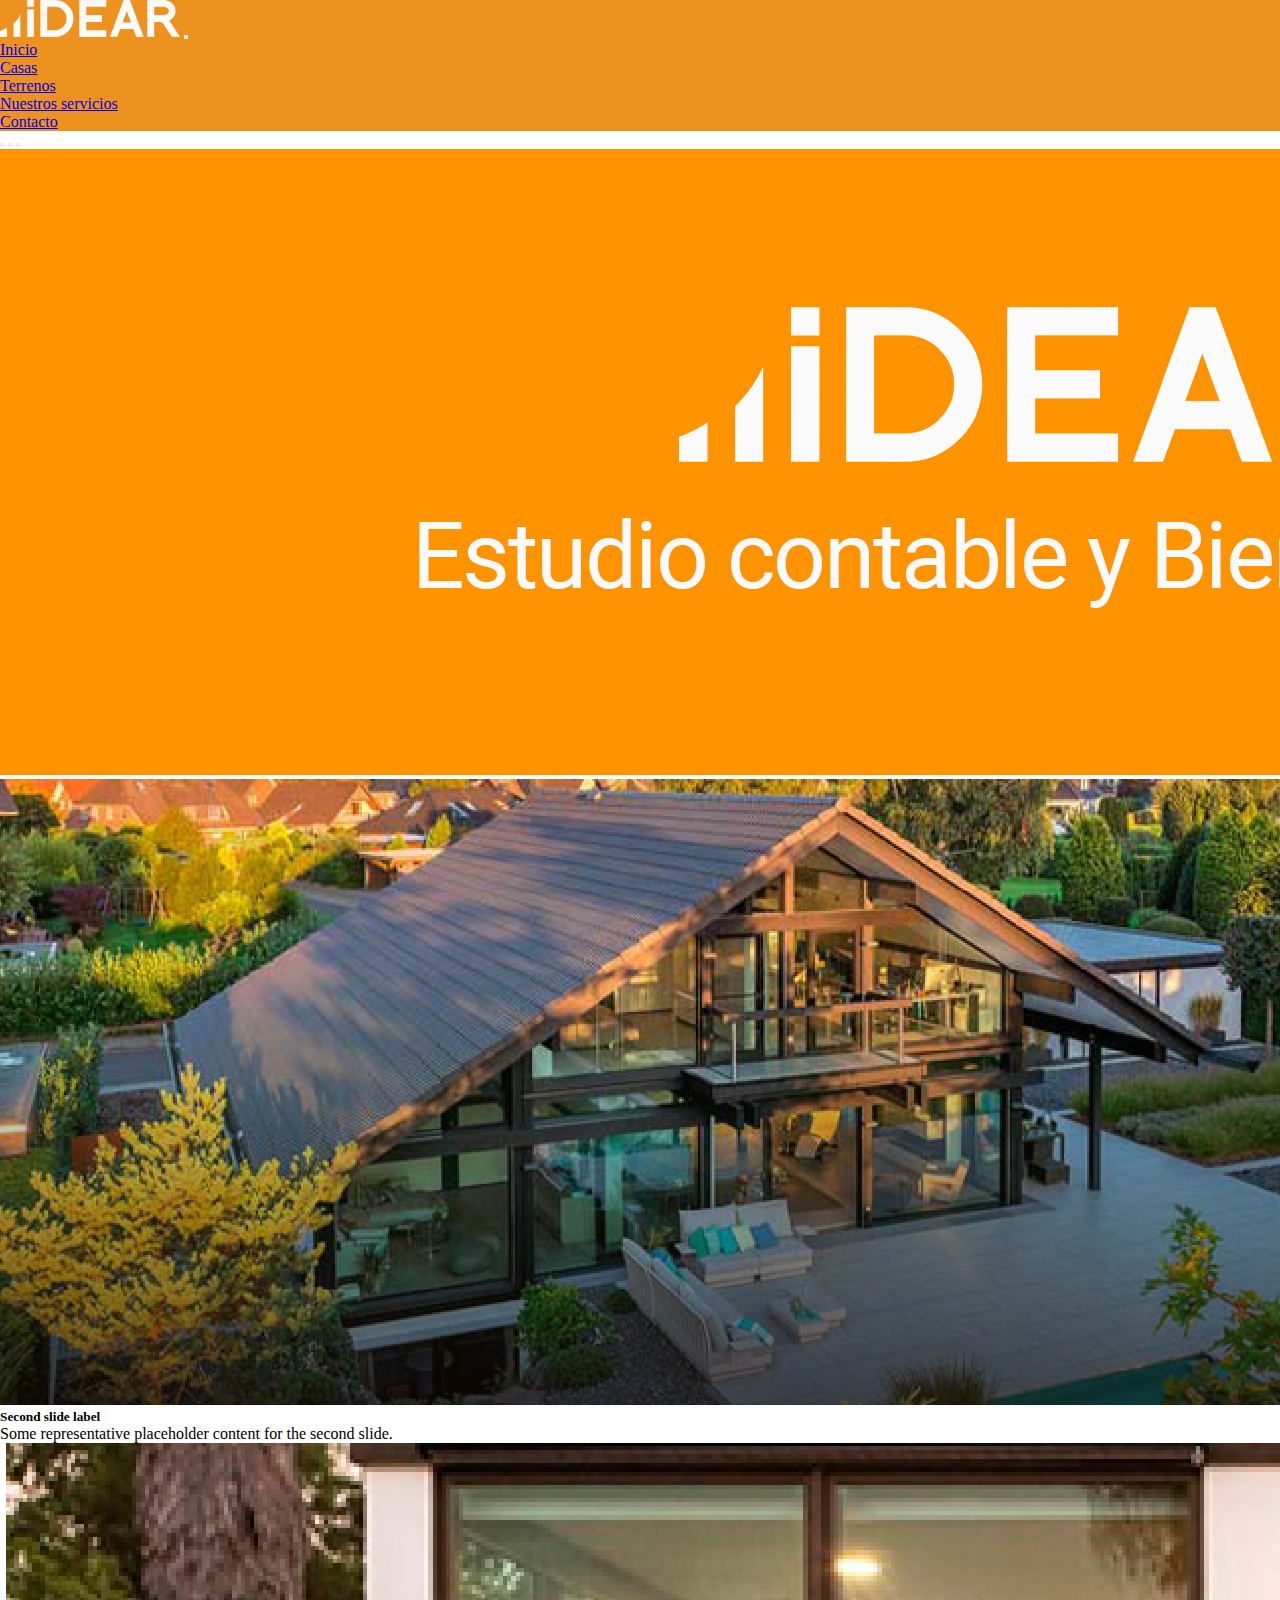
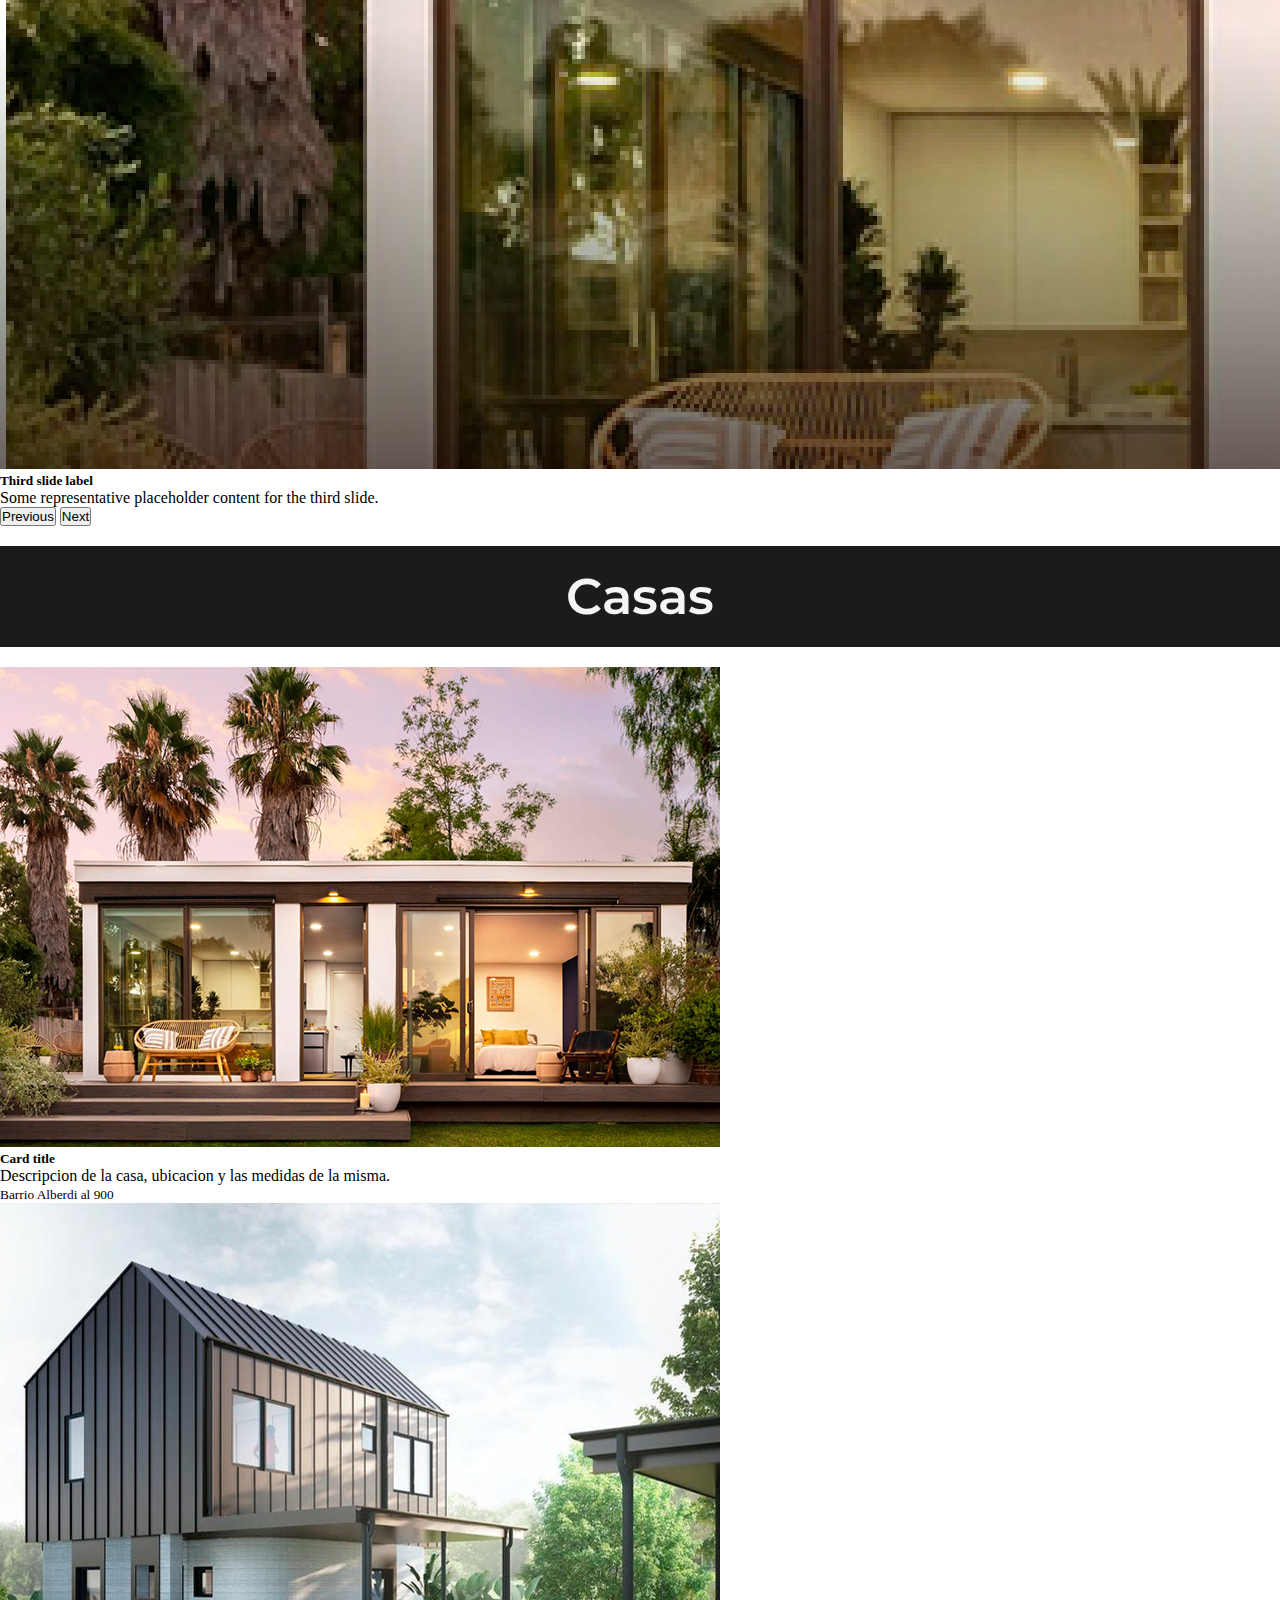
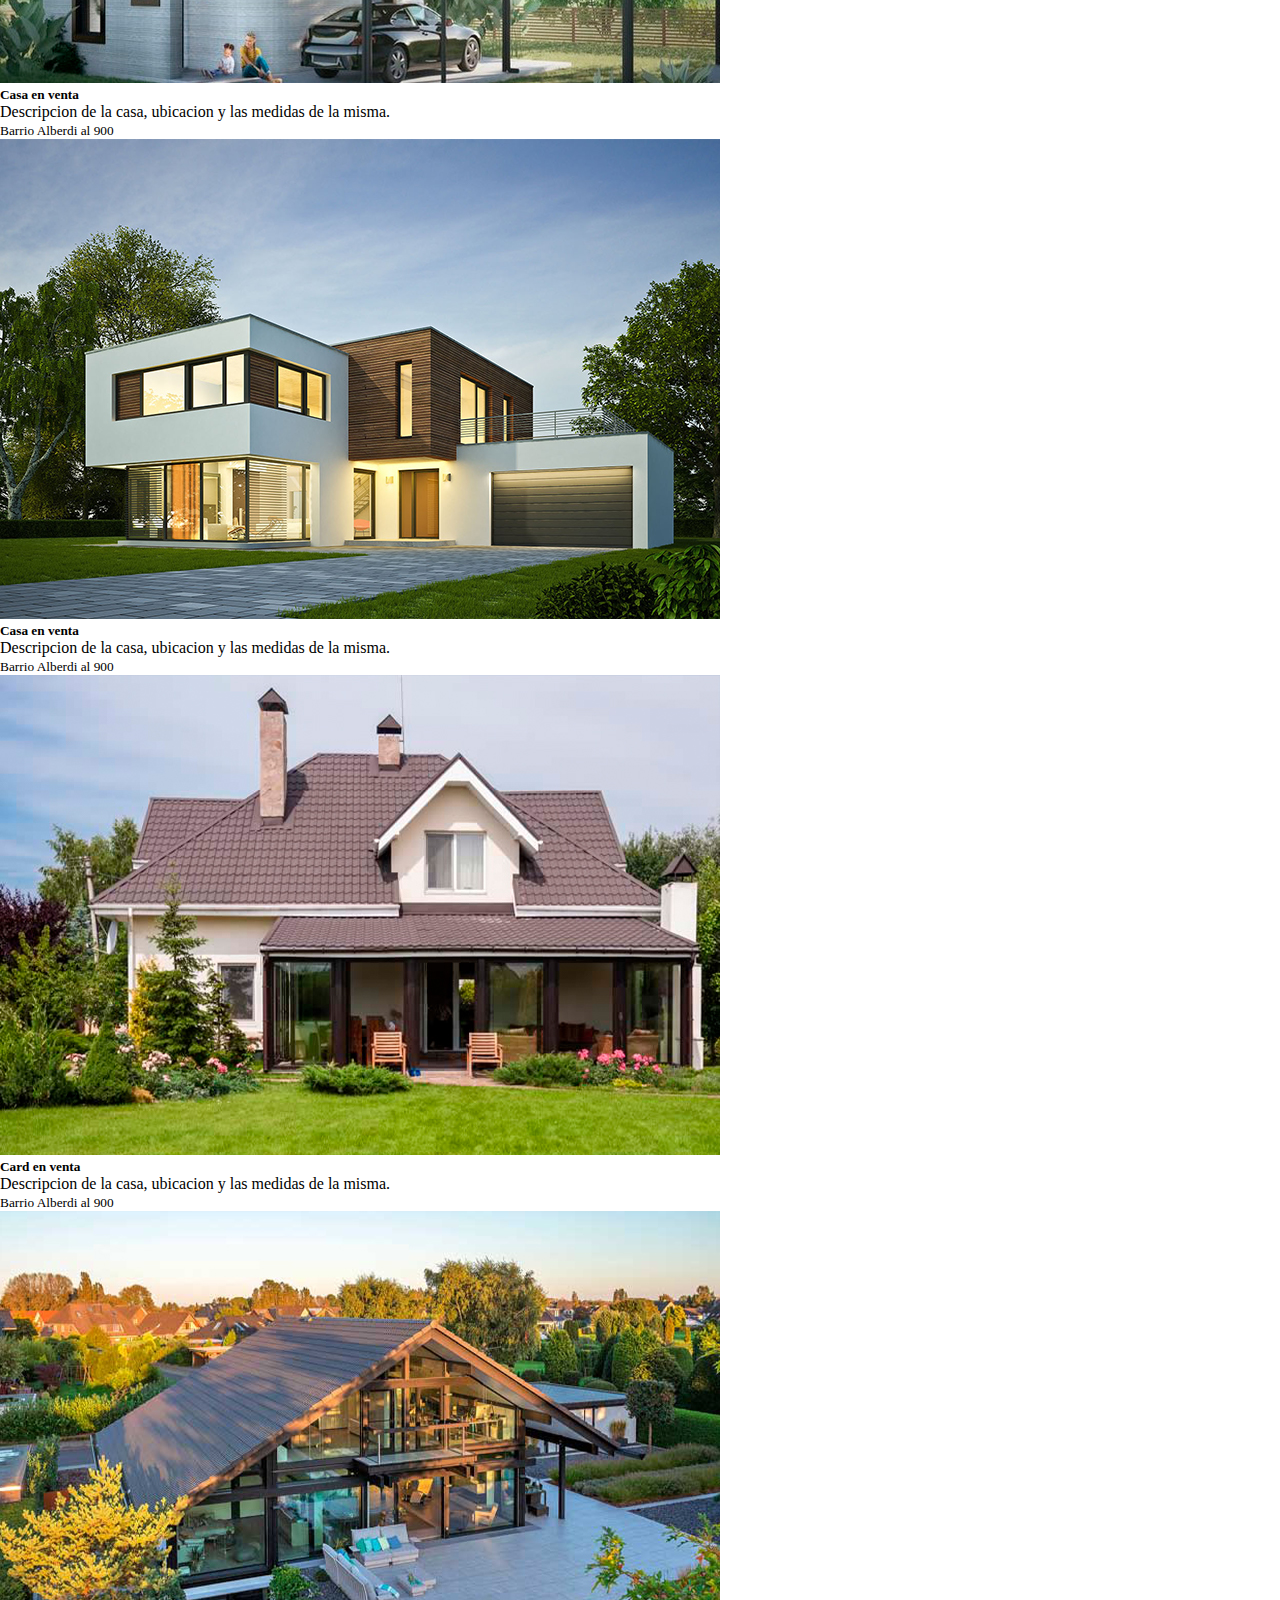
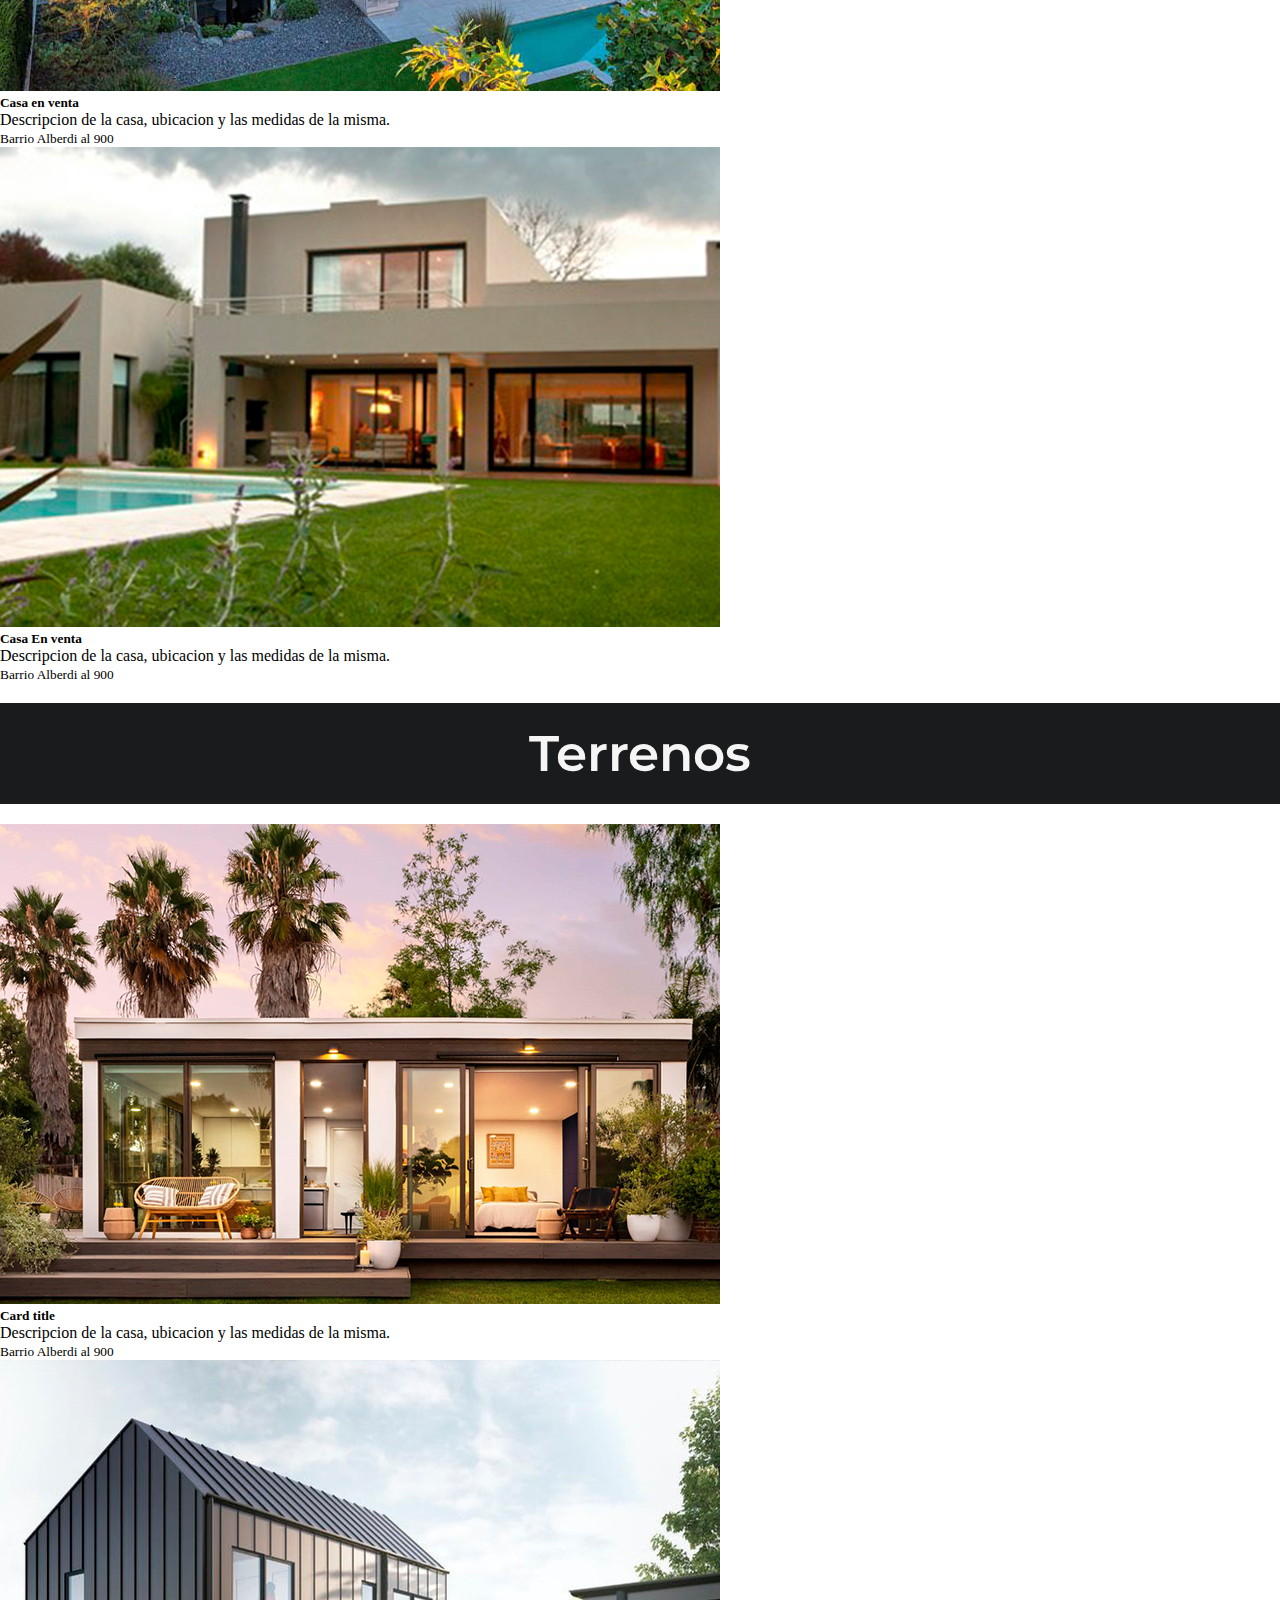
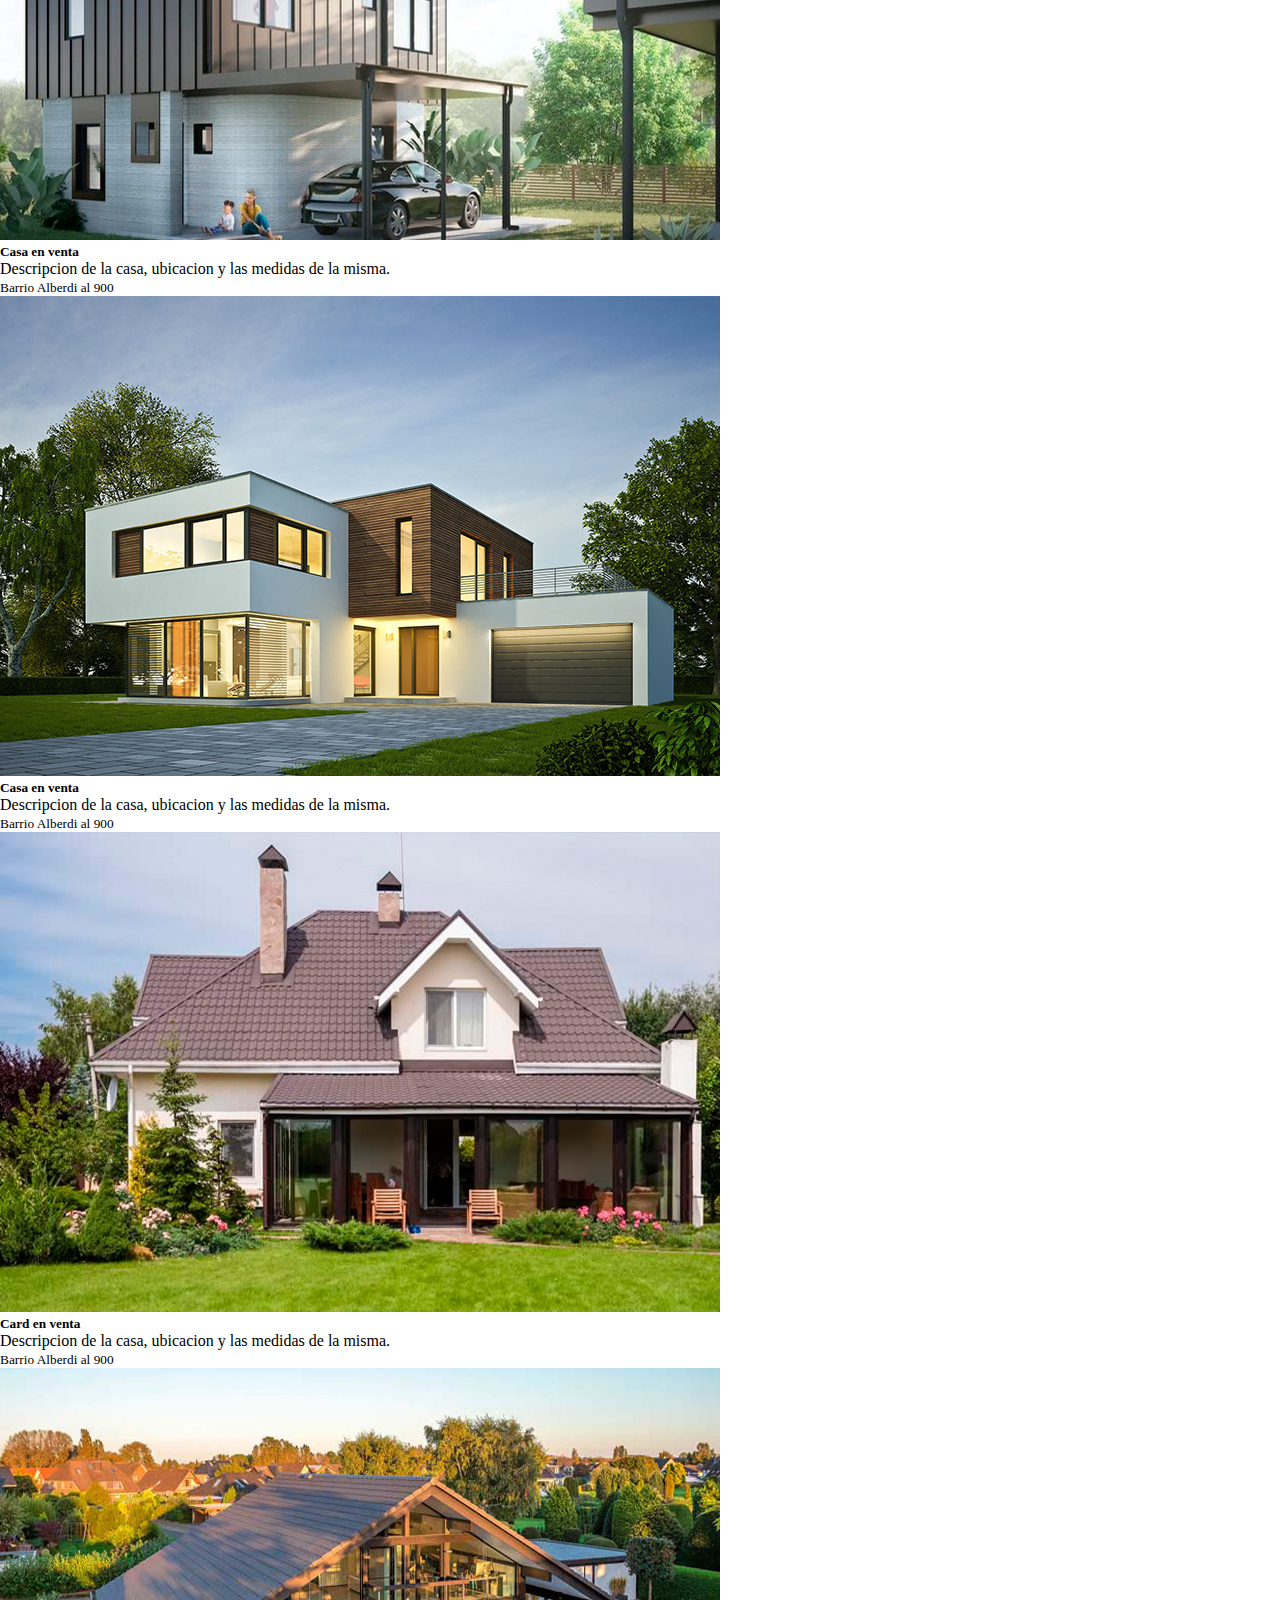
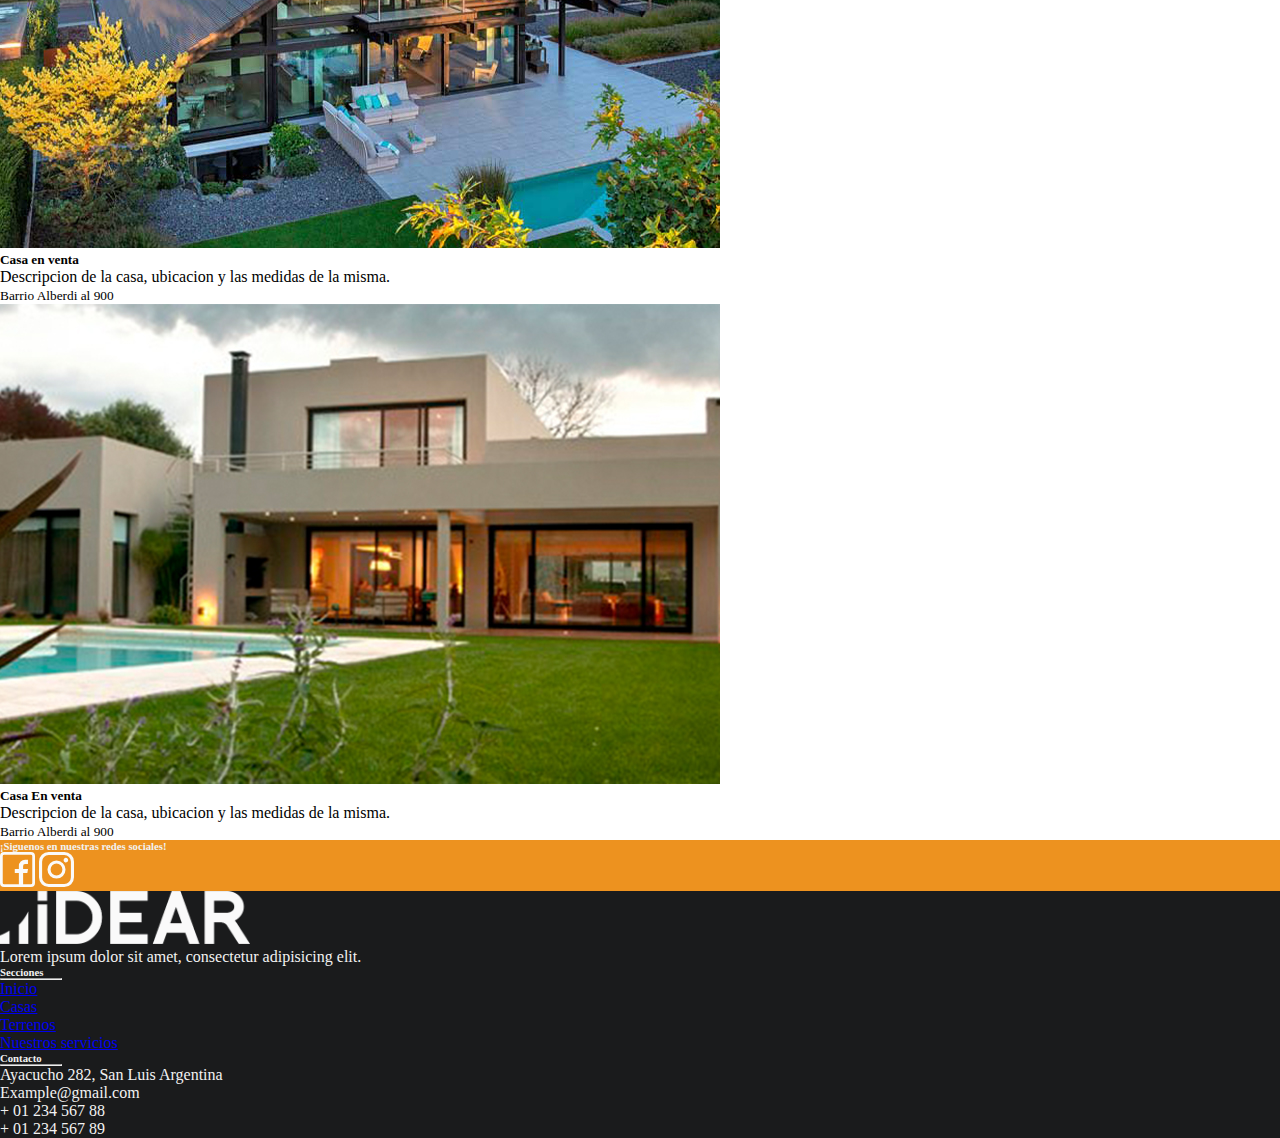
==== commit 8b9097a0: "cambios carrousel" ====
--- a/index.html
+++ b/index.html
@@ -51,11 +51,11 @@
     </div>
     <div class="carousel-inner">
       <div class="carousel-item active" data-bs-interval="10000">
-        <img src="multimedia/casas/carrousel/slidetres.jpg" class="d-block w-100" alt="...">
-        <div class="carousel-caption d-none d-md-block">
+        <img src="multimedia/casas/carrousel/portada1.jpg" class="d-block w-100" alt="...">
+       <!-- <div class="carousel-caption d-none d-md-block">
           <h5>First slide label</h5>
           <p>Some representative placeholder content for the first slide.</p>
-        </div>
+        </div> -->
       </div>
       <div class="carousel-item" data-bs-interval="2000">
         <img src="multimedia/casas/carrousel/slidedos.jpg" class="d-block w-100" alt="...">
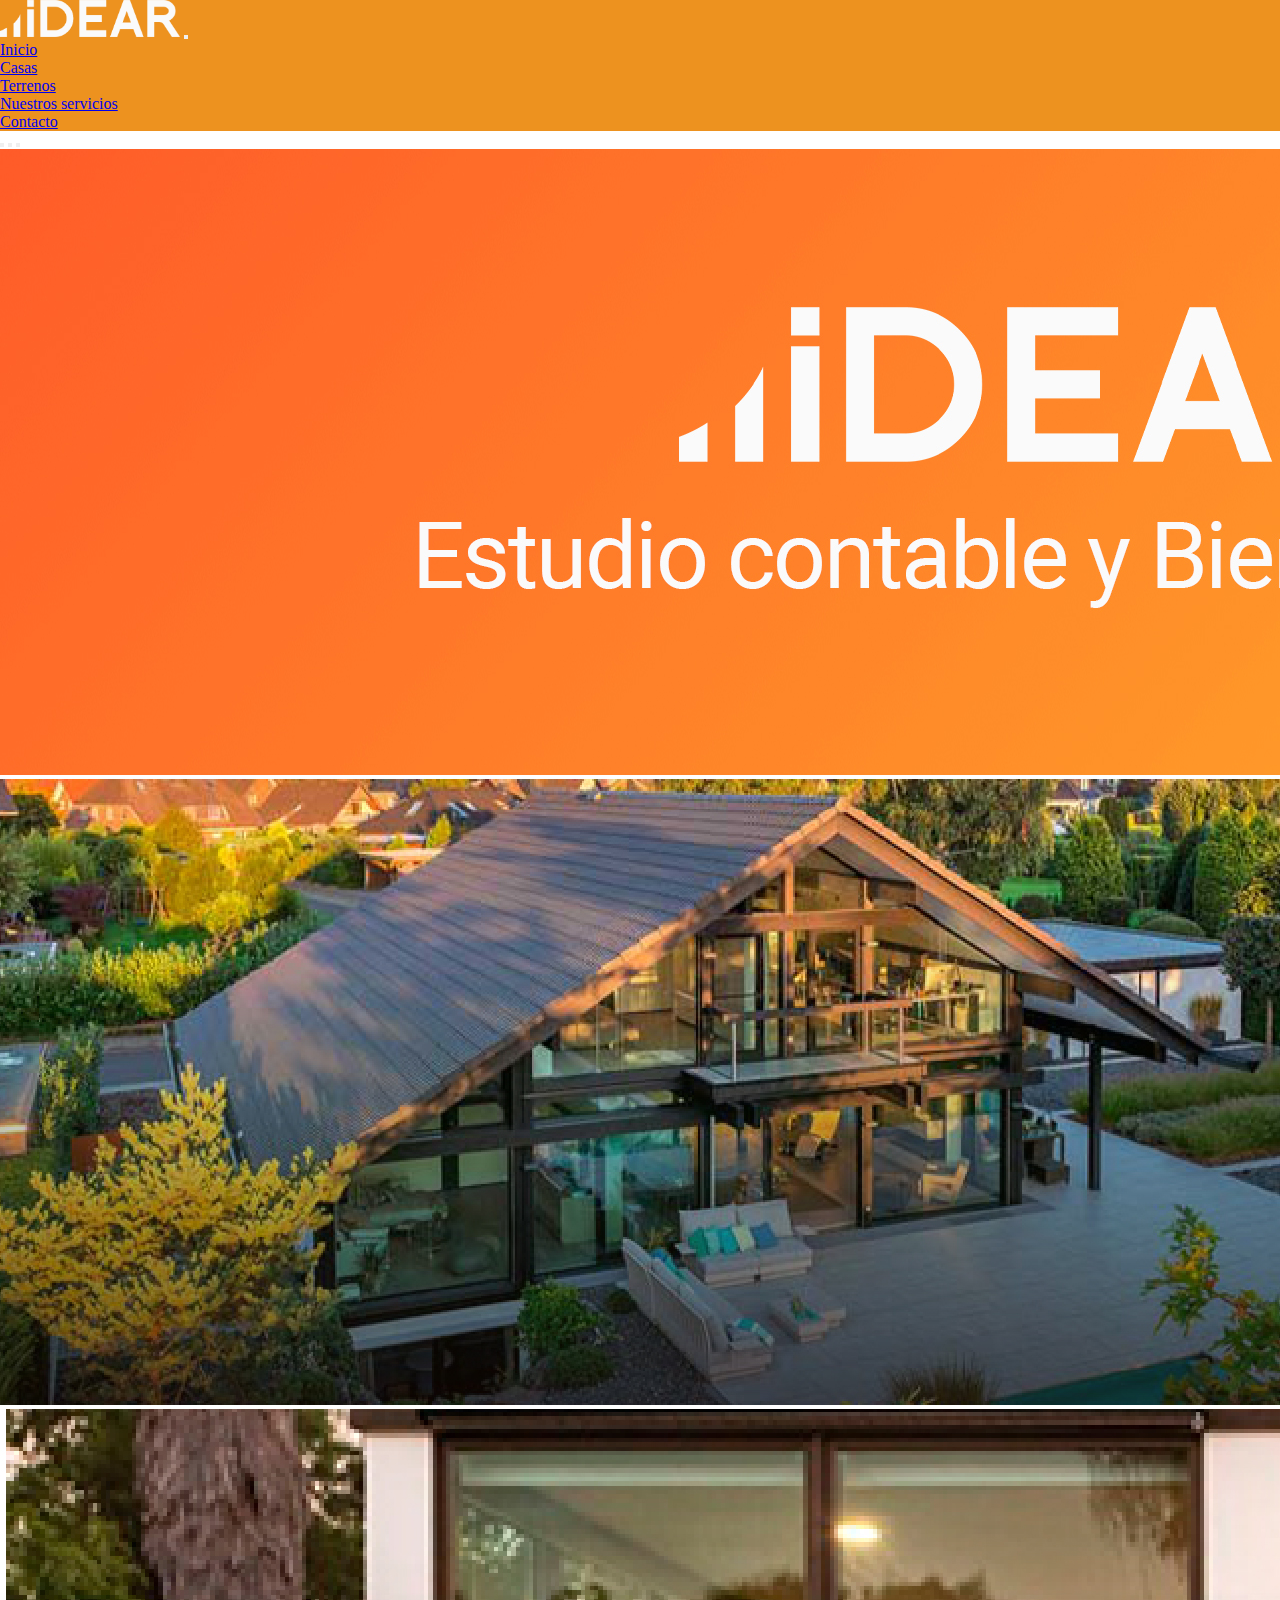
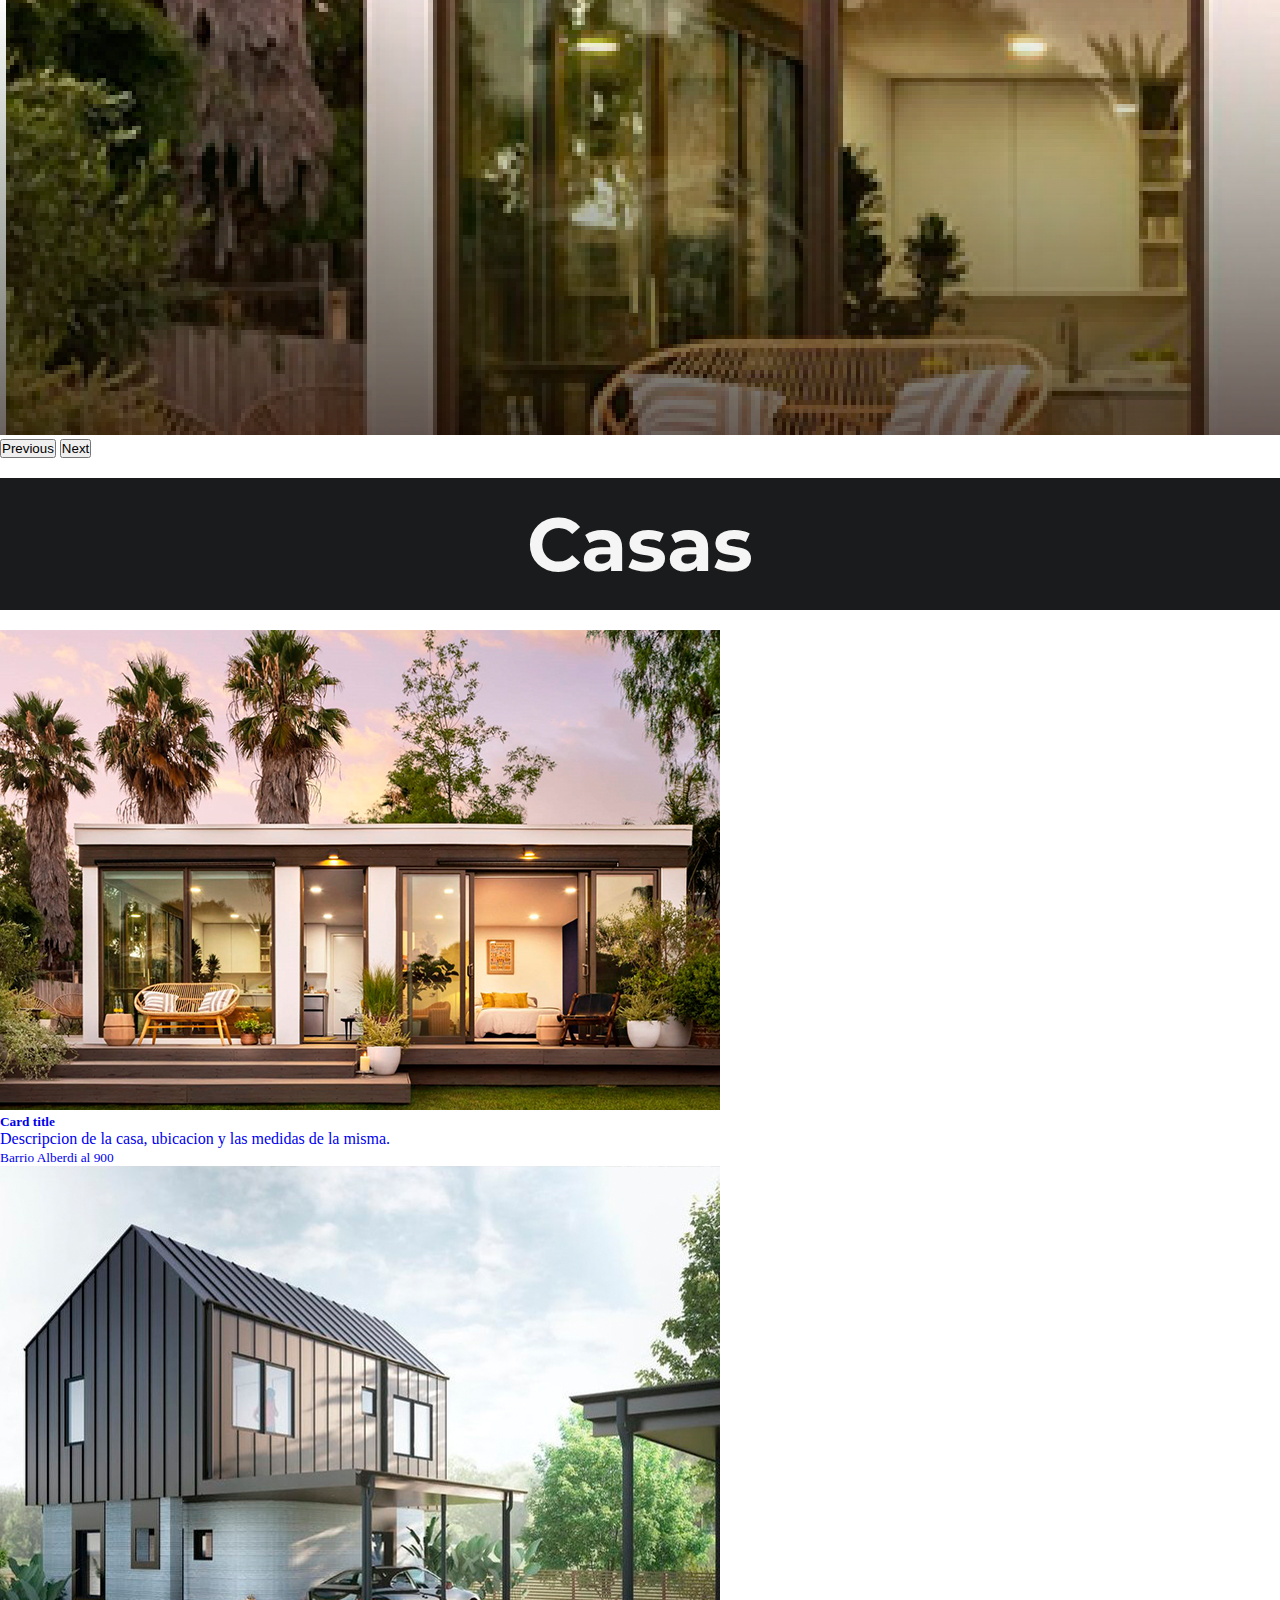
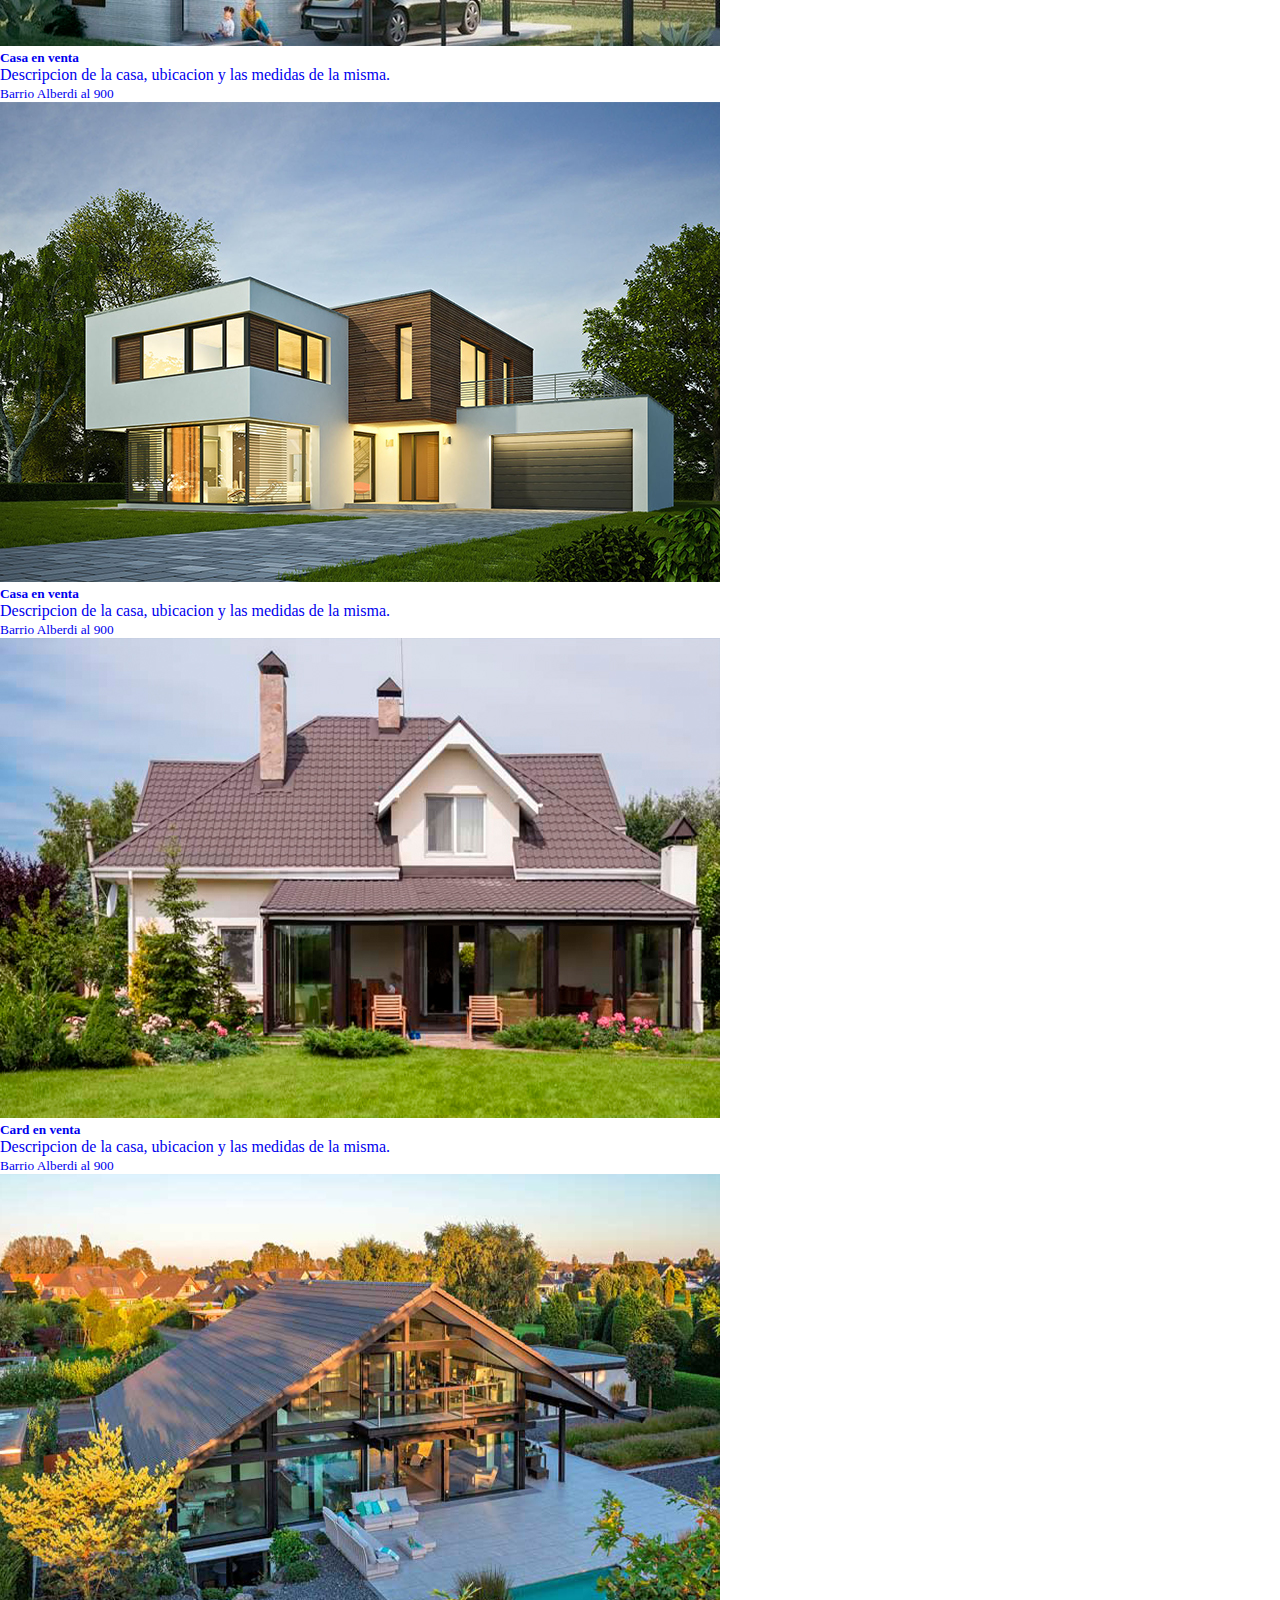
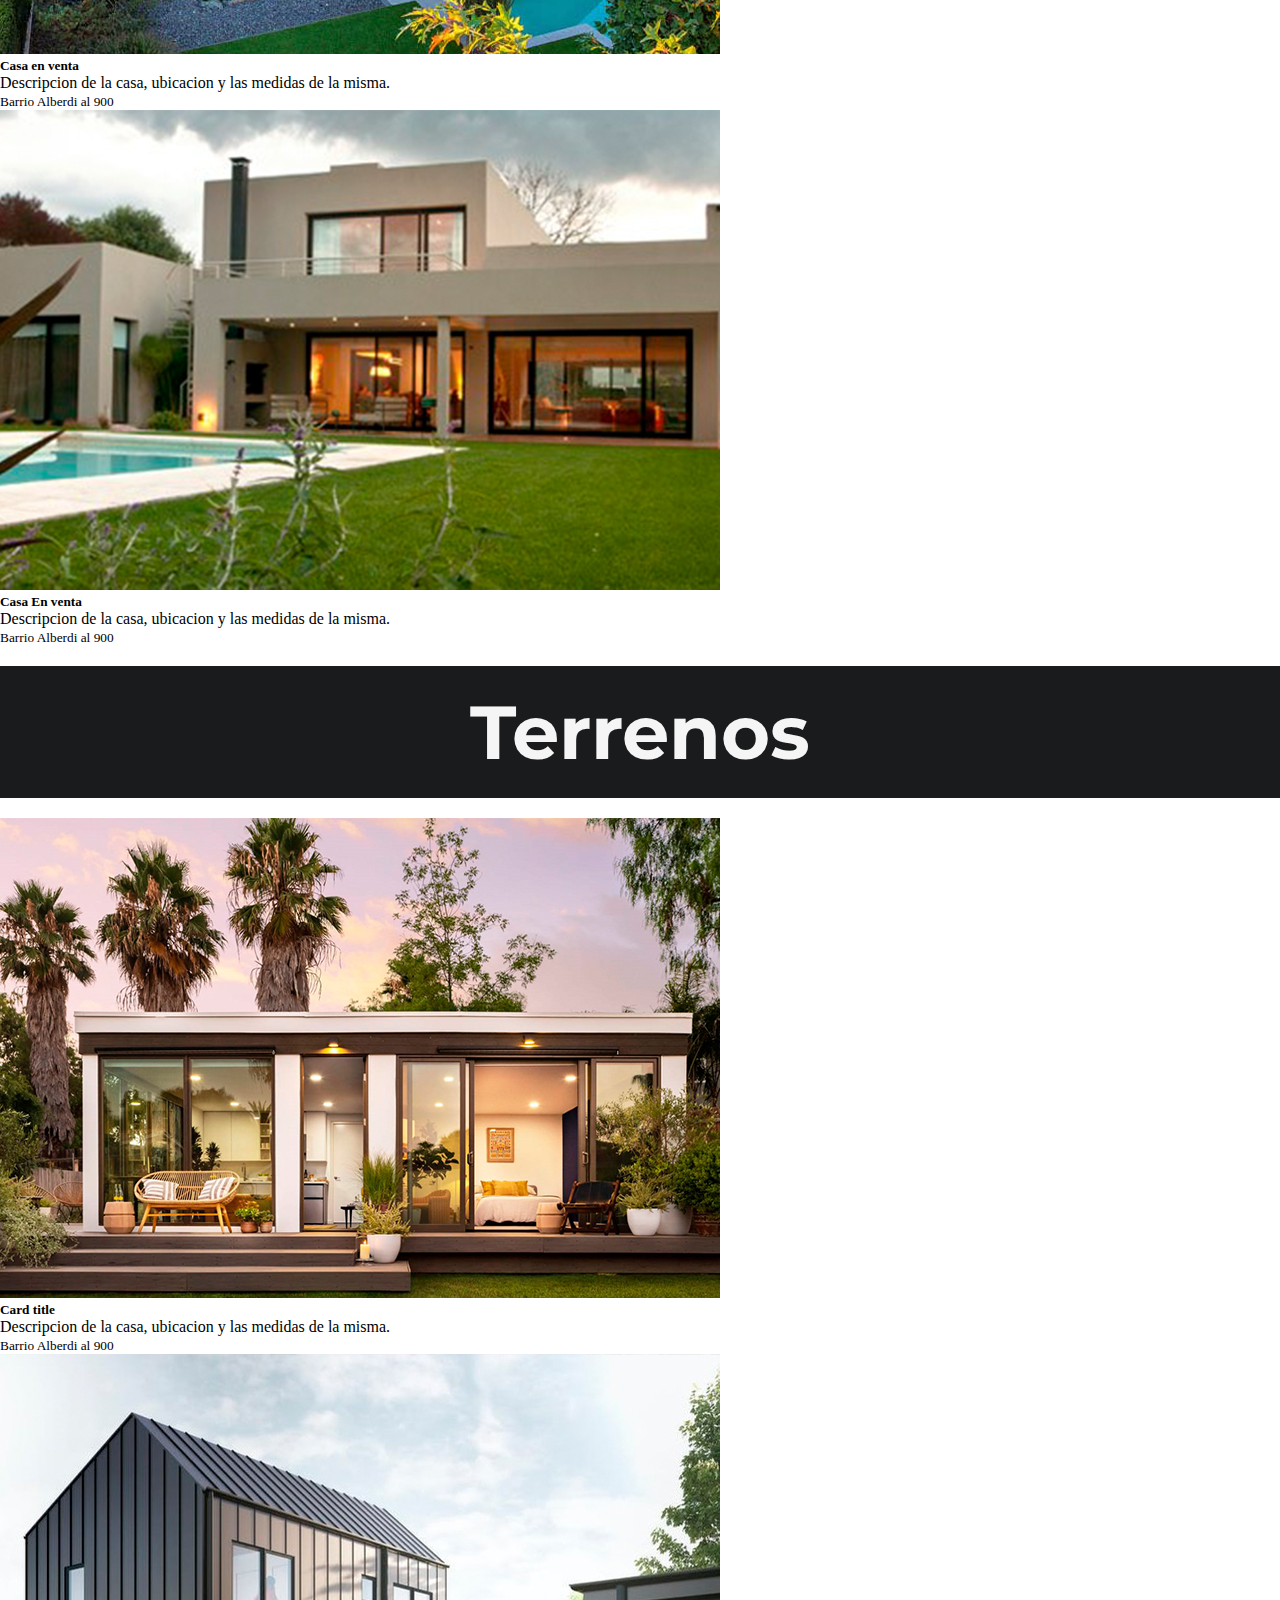
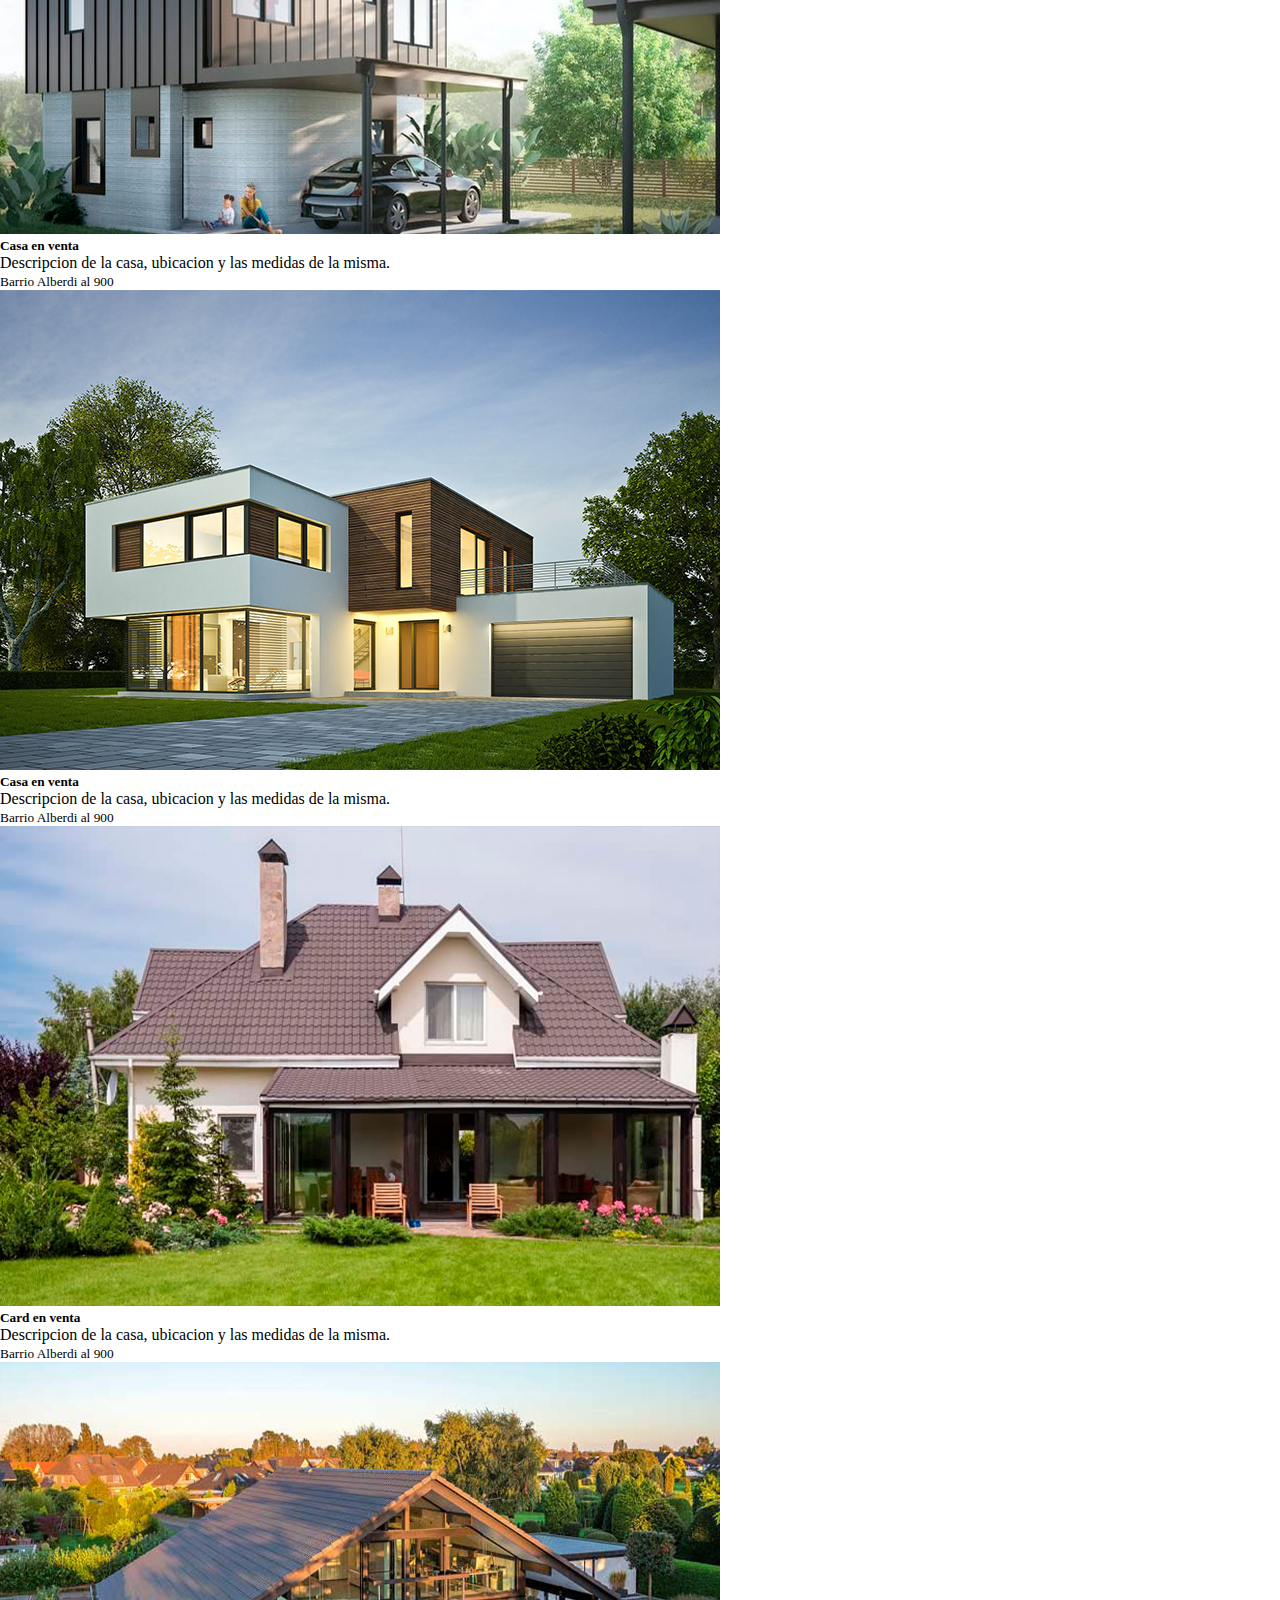
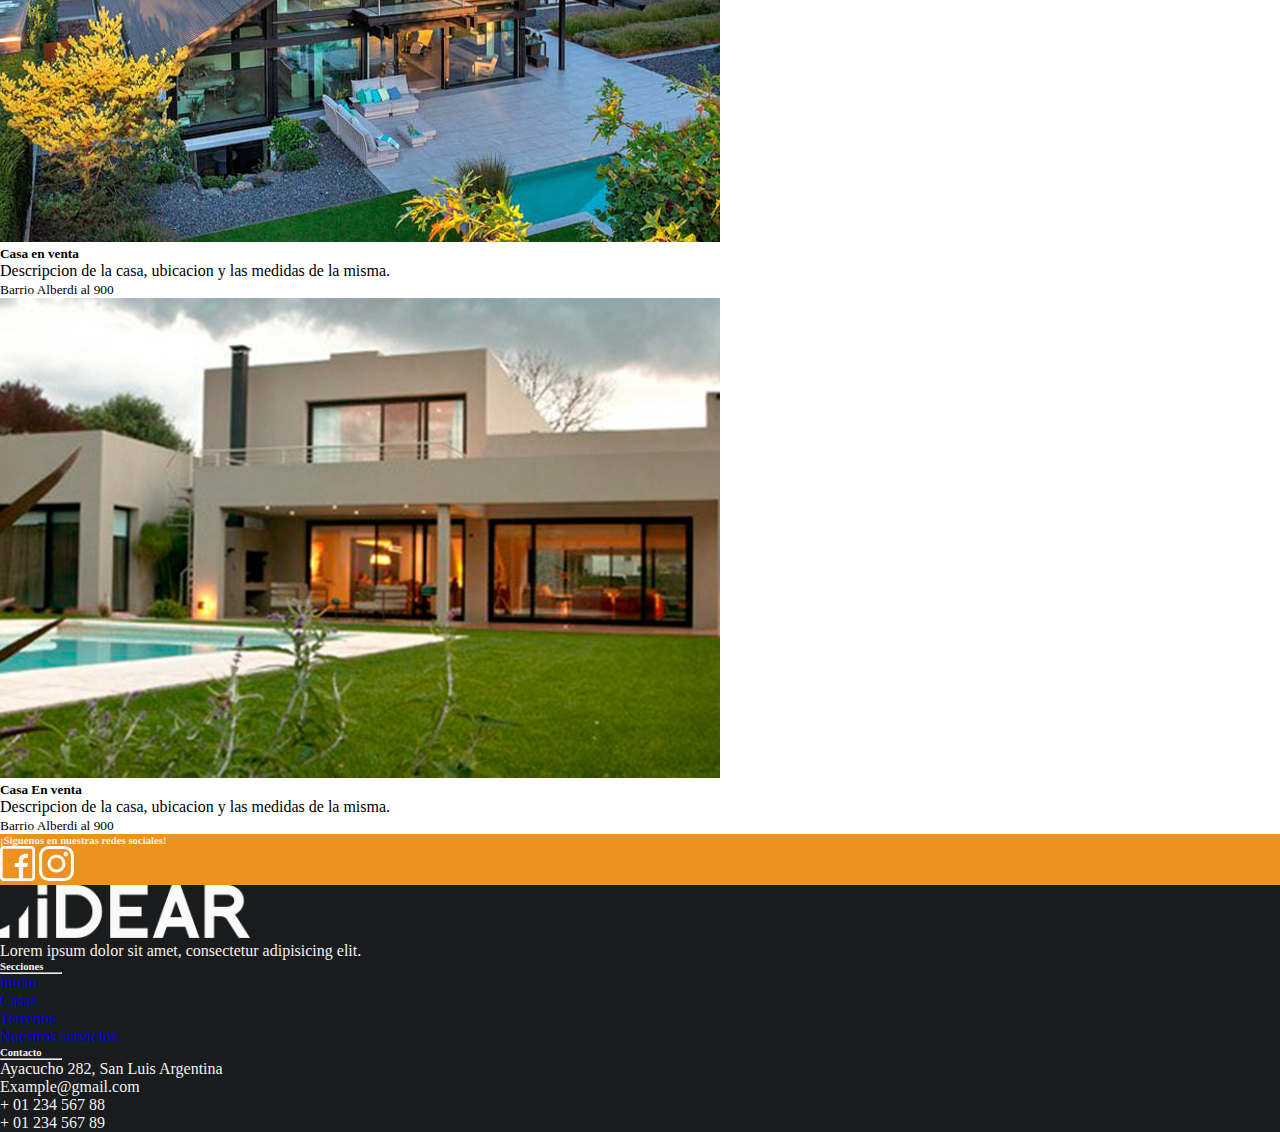
==== commit 1202a458: "cambios generales en contacto" ====
--- a/index.html
+++ b/index.html
@@ -13,7 +13,8 @@
 
 <body>
 <!--------------Header-------------->
-<nav class="navbar navbar-expand-lg navbar-dark bg-light">
+<header>
+  <nav class="navbar navbar-expand-lg navbar-dark bg-light">
     <div class="container-fluid">
       <a href="index.html"><img src="multimedia/idearlogoblanco.png" width="180" alt="imagen_logo" class="img__logo p-4"></a>
       <button class="navbar-toggler" type="button" data-bs-toggle="collapse" data-bs-target="#navbarNav" aria-controls="navbarNav" aria-expanded="false" aria-label="Toggle navigation">
@@ -40,10 +41,11 @@
       </div>
     </div>
   </nav>
+</header>
 
 
 <!--------------Carrousel-------------->
-<div id="carouselExampleDark" class="carousel carousel-dark slide" data-bs-ride="carousel">
+<div id="carouselExampleDark" class="carousel carousel-dark slide mt-4" data-bs-ride="carousel">
     <div class="carousel-indicators">
       <button type="button" data-bs-target="#carouselExampleDark" data-bs-slide-to="0" class="active" aria-current="true" aria-label="Slide 1"></button>
       <button type="button" data-bs-target="#carouselExampleDark" data-bs-slide-to="1" aria-label="Slide 2"></button>
@@ -51,25 +53,13 @@
     </div>
     <div class="carousel-inner">
       <div class="carousel-item active" data-bs-interval="10000">
-        <img src="multimedia/casas/carrousel/portada1.jpg" class="d-block w-100" alt="...">
-       <!-- <div class="carousel-caption d-none d-md-block">
-          <h5>First slide label</h5>
-          <p>Some representative placeholder content for the first slide.</p>
-        </div> -->
+        <img src="multimedia/casas/carrousel/portadadegradado.jpg" class="d-block w-100" alt="...">
       </div>
       <div class="carousel-item" data-bs-interval="2000">
         <img src="multimedia/casas/carrousel/slidedos.jpg" class="d-block w-100" alt="...">
-        <div class="carousel-caption d-none d-md-block">
-          <h5>Second slide label</h5>
-          <p>Some representative placeholder content for the second slide.</p>
-        </div>
       </div>
       <div class="carousel-item">
         <img src="multimedia/casas/carrousel/slideuno.jpg" class="d-block w-100" alt="...">
-        <div class="carousel-caption d-none d-md-block">
-          <h5>Third slide label</h5>
-          <p>Some representative placeholder content for the third slide.</p>
-        </div>
       </div>
     </div>
     <button class="carousel-control-prev" type="button" data-bs-target="#carouselExampleDark" data-bs-slide="prev">
@@ -85,12 +75,14 @@
 
   
 <!--Imagen con texto-->
-<section class="titulo1">
-    <p>Casas</p>
-</section>
+<div class="titulo1">
+    <h2>Casas</h2>
+</div>
 <!---Cards casas--->
-<div class="row row-cols-1 row-cols-md-3 g-4 p-5 container-fluid">
-    <div class="col">
+<section class="card__casas">
+
+  <div class="row row-cols-1 row-cols-md-3 g-4 p-5 container-fluid">
+    <a href="#" class="card__press"><div class="col">
       <div class="card h-100">
         <img src="multimedia/casas/casas.jpg" class="card-img-top" alt="...">
         <div class="card-body">
@@ -101,8 +93,8 @@
           <small class="text-muted">Barrio Alberdi al 900</small>
         </div>
       </div>
-    </div>
-    <div class="col">
+    </div></a>
+    <a href="#" class="card__press"><div class="col">
       <div class="card h-100">
         <img src="multimedia/casas/casas2.jpg" class="card-img-top" alt="...">
         <div class="card-body">
@@ -113,8 +105,8 @@
           <small class="text-muted">Barrio Alberdi al 900</small>
         </div>
       </div>
-    </div>
-    <div class="col">
+    </div> </a>
+    <a href="#" class="card__press"><div class="col">
       <div class="card h-100">
         <img src="multimedia/casas/casa3.jpg" class="card-img-top" alt="...">
         <div class="card-body">
@@ -125,10 +117,10 @@
           <small class="text-muted">Barrio Alberdi al 900</small>
         </div>
       </div>
-    </div>
+    </div> </a>
   </div>
   <div class="row row-cols-1 row-cols-md-3 g-4 p-5 container-fluid">
-    <div class="col">
+    <a href="#" class="card__press"><div class="col">
       <div class="card h-100">
         <img src="multimedia/casas/casa4.jpg" class="card-img-top" alt="...">
         <div class="card-body">
@@ -139,7 +131,7 @@
           <small class="text-muted">Barrio Alberdi al 900</small>
         </div>
       </div>
-    </div>
+    </div></a>
     <div class="col">
       <div class="card h-100">
         <img src="multimedia/casas/casa5.jpg" class="card-img-top" alt="...">
@@ -165,12 +157,16 @@
       </div>
     </div>
   </div>
+
+</section>  
 <!--Imagen con texto-->
-<Section class="titulo2">
-    <p>Terrenos</P>
-</Section>
+<div class="titulo2">
+    <h2>Terrenos</h2>
+    </div>
 <!---------------Cards terrenos--------------->
-<div class="row row-cols-1 row-cols-md-3 g-4 p-5 container-fluid">
+<section class="card__terrenos"> 
+  
+  <div class="row row-cols-1 row-cols-md-3 g-4 p-5 container-fluid">
     <div class="col">
       <div class="card h-100">
         <img src="multimedia/casas/casas.jpg" class="card-img-top" alt="...">
@@ -246,7 +242,7 @@
       </div>
     </div>
   </div>
-
+</section>  
   <!-------------- Footer ------------->
 <footer class="page-footer font-small unique-color-dark">
 
--- a/css/style.css
+++ b/css/style.css
@@ -167,7 +167,26 @@
   text-align: center;
 }
 
+.card__press {
+  text-decoration: none;
+}
+
 /*************** Pagina Contacto**************/
+.img__cont {
+  width: 30%;
+}
+
+.formulario__contacto {
+  display: -webkit-box;
+  display: -ms-flexbox;
+  display: flex;
+  -webkit-box-pack: center !important;
+      -ms-flex-pack: center !important;
+          justify-content: center !important;
+  background-color: rgba(207, 207, 207, 0.651);
+  border-radius: 3%;
+}
+
 .form {
   font-family: 'Montserrat', sans-serif;
   font-weight: 600;
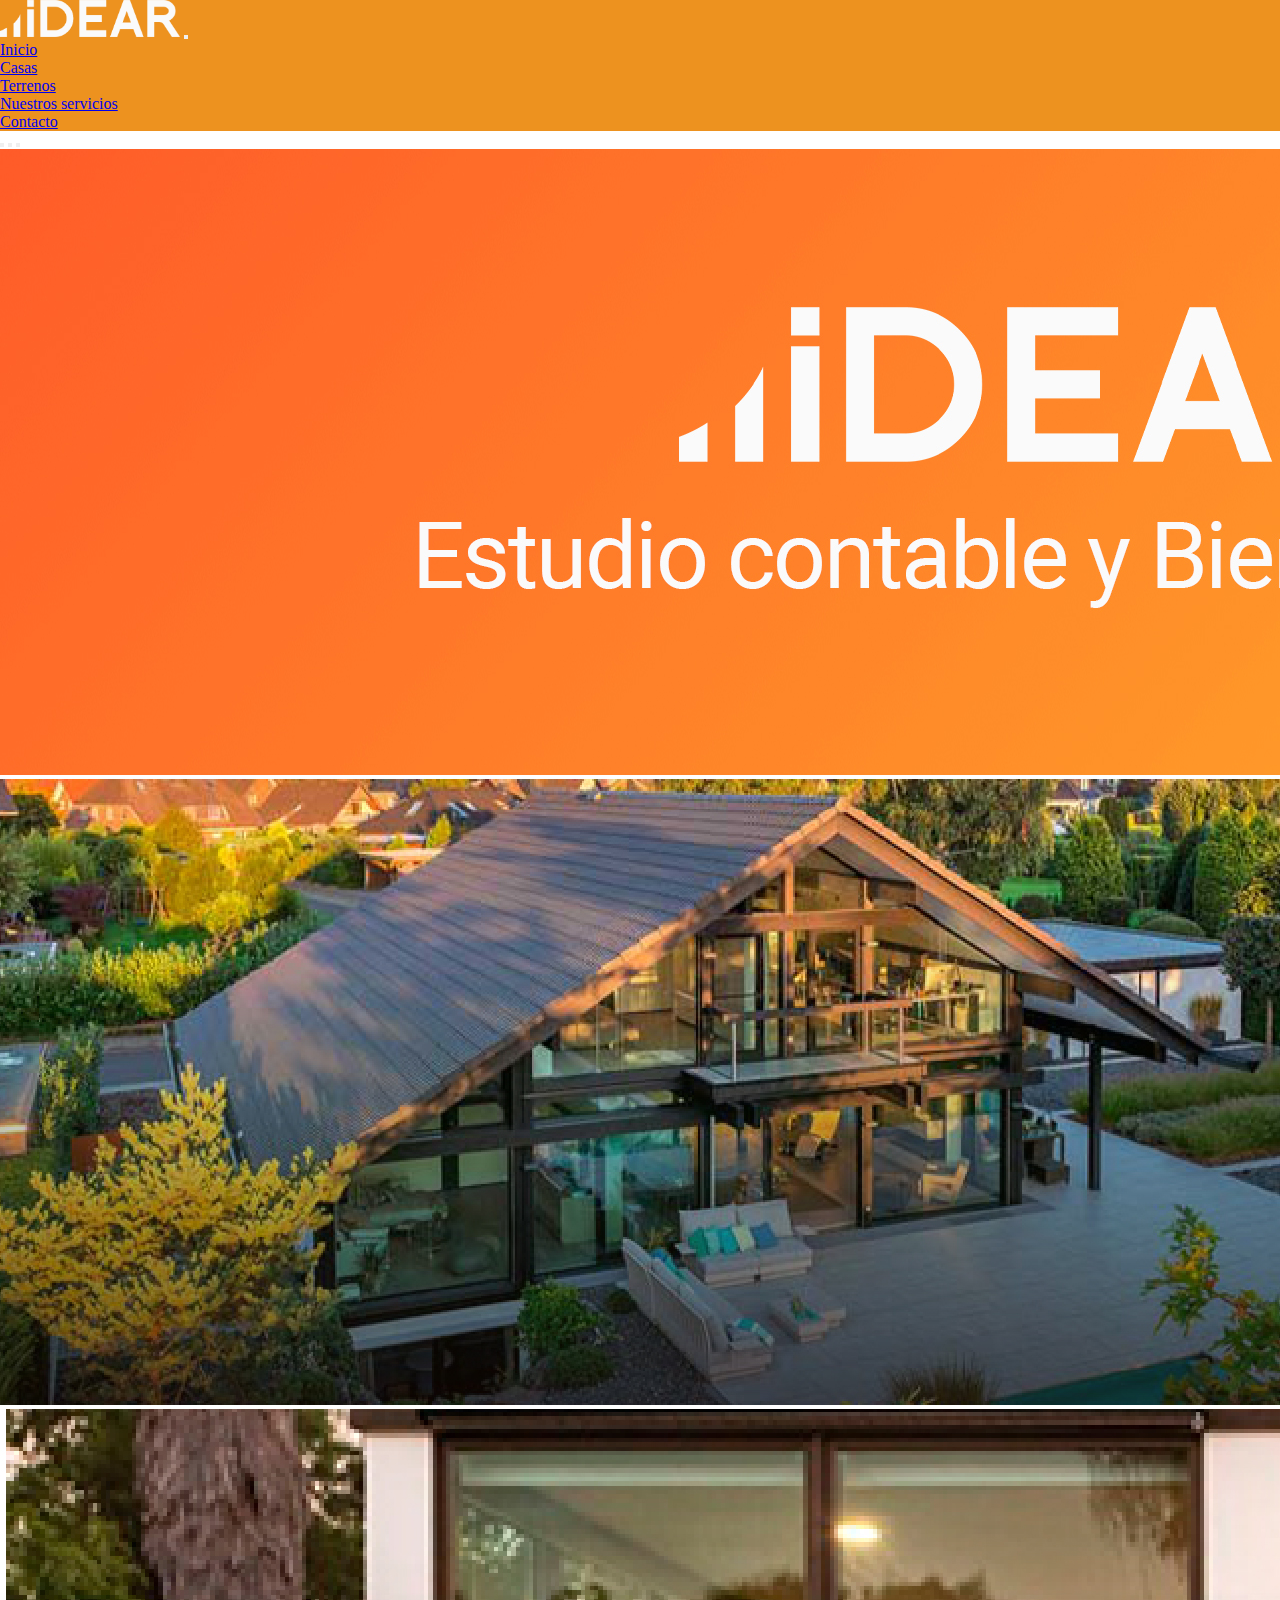
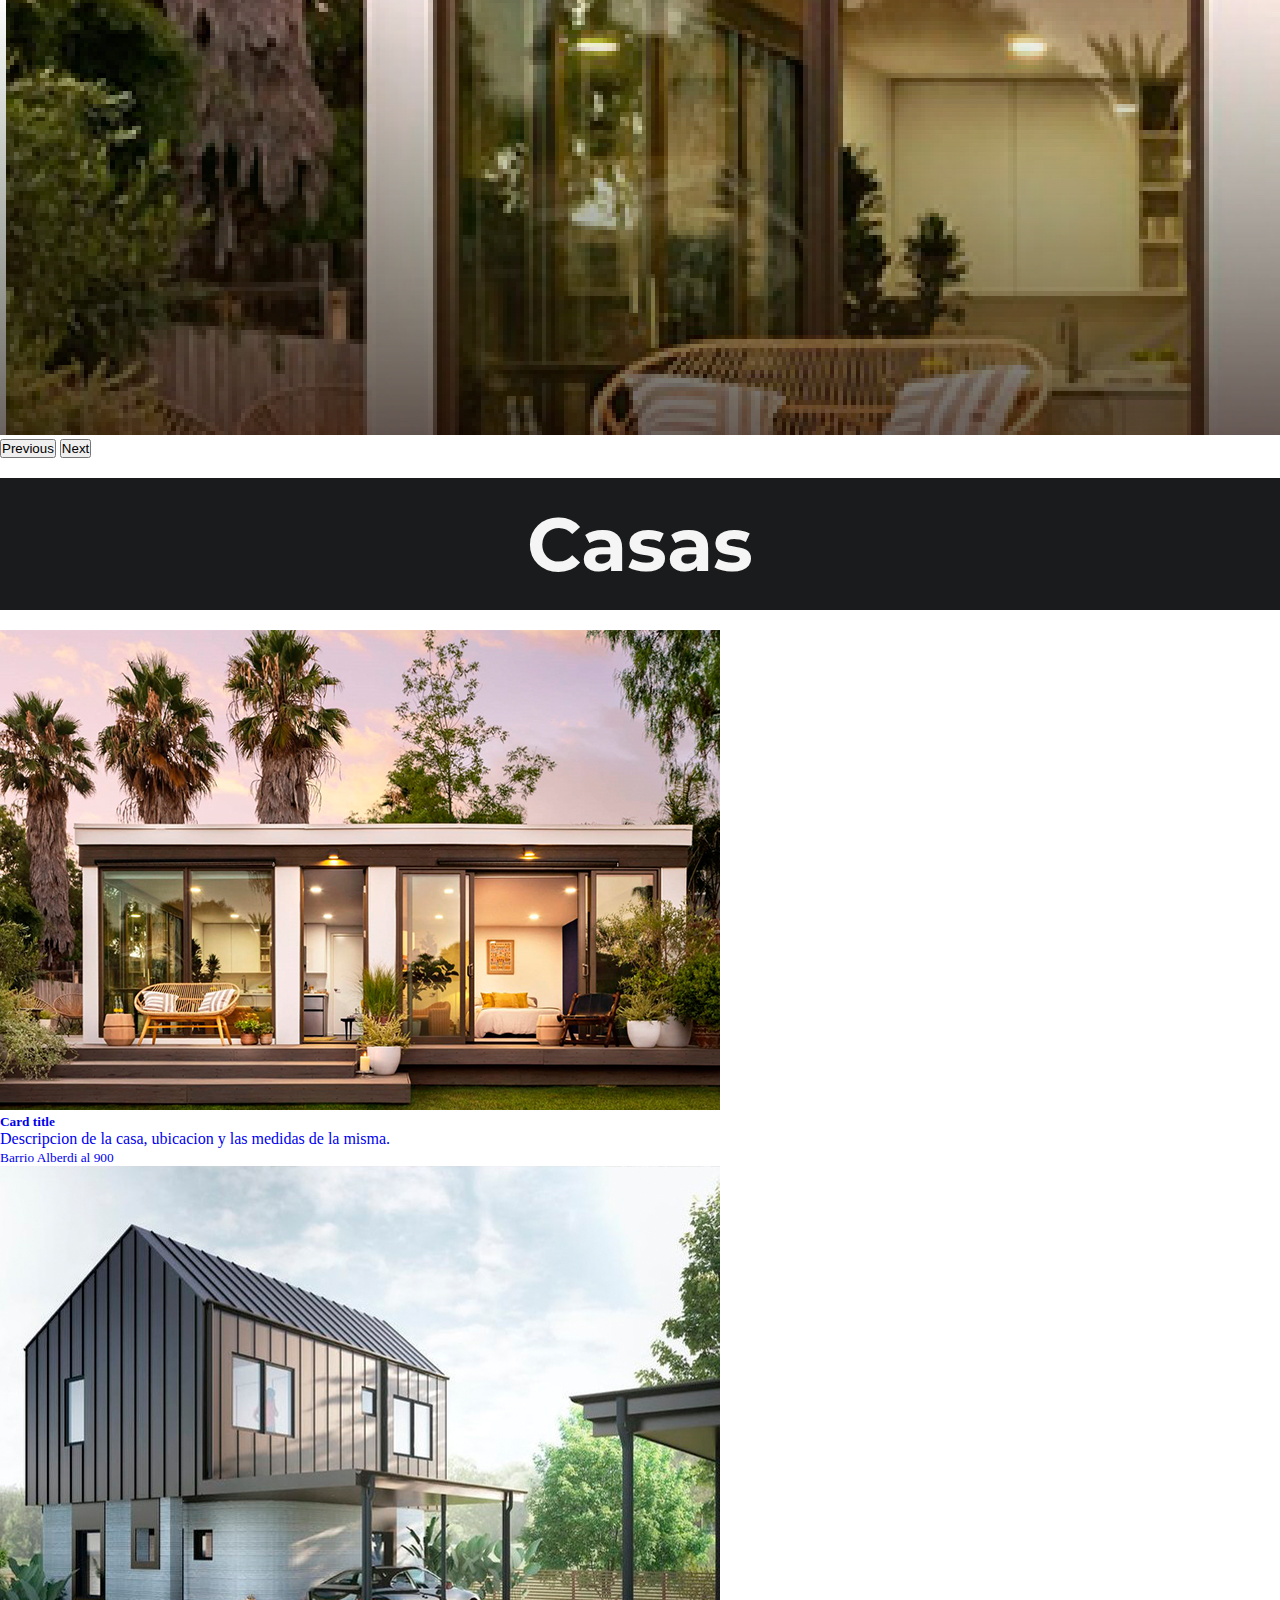
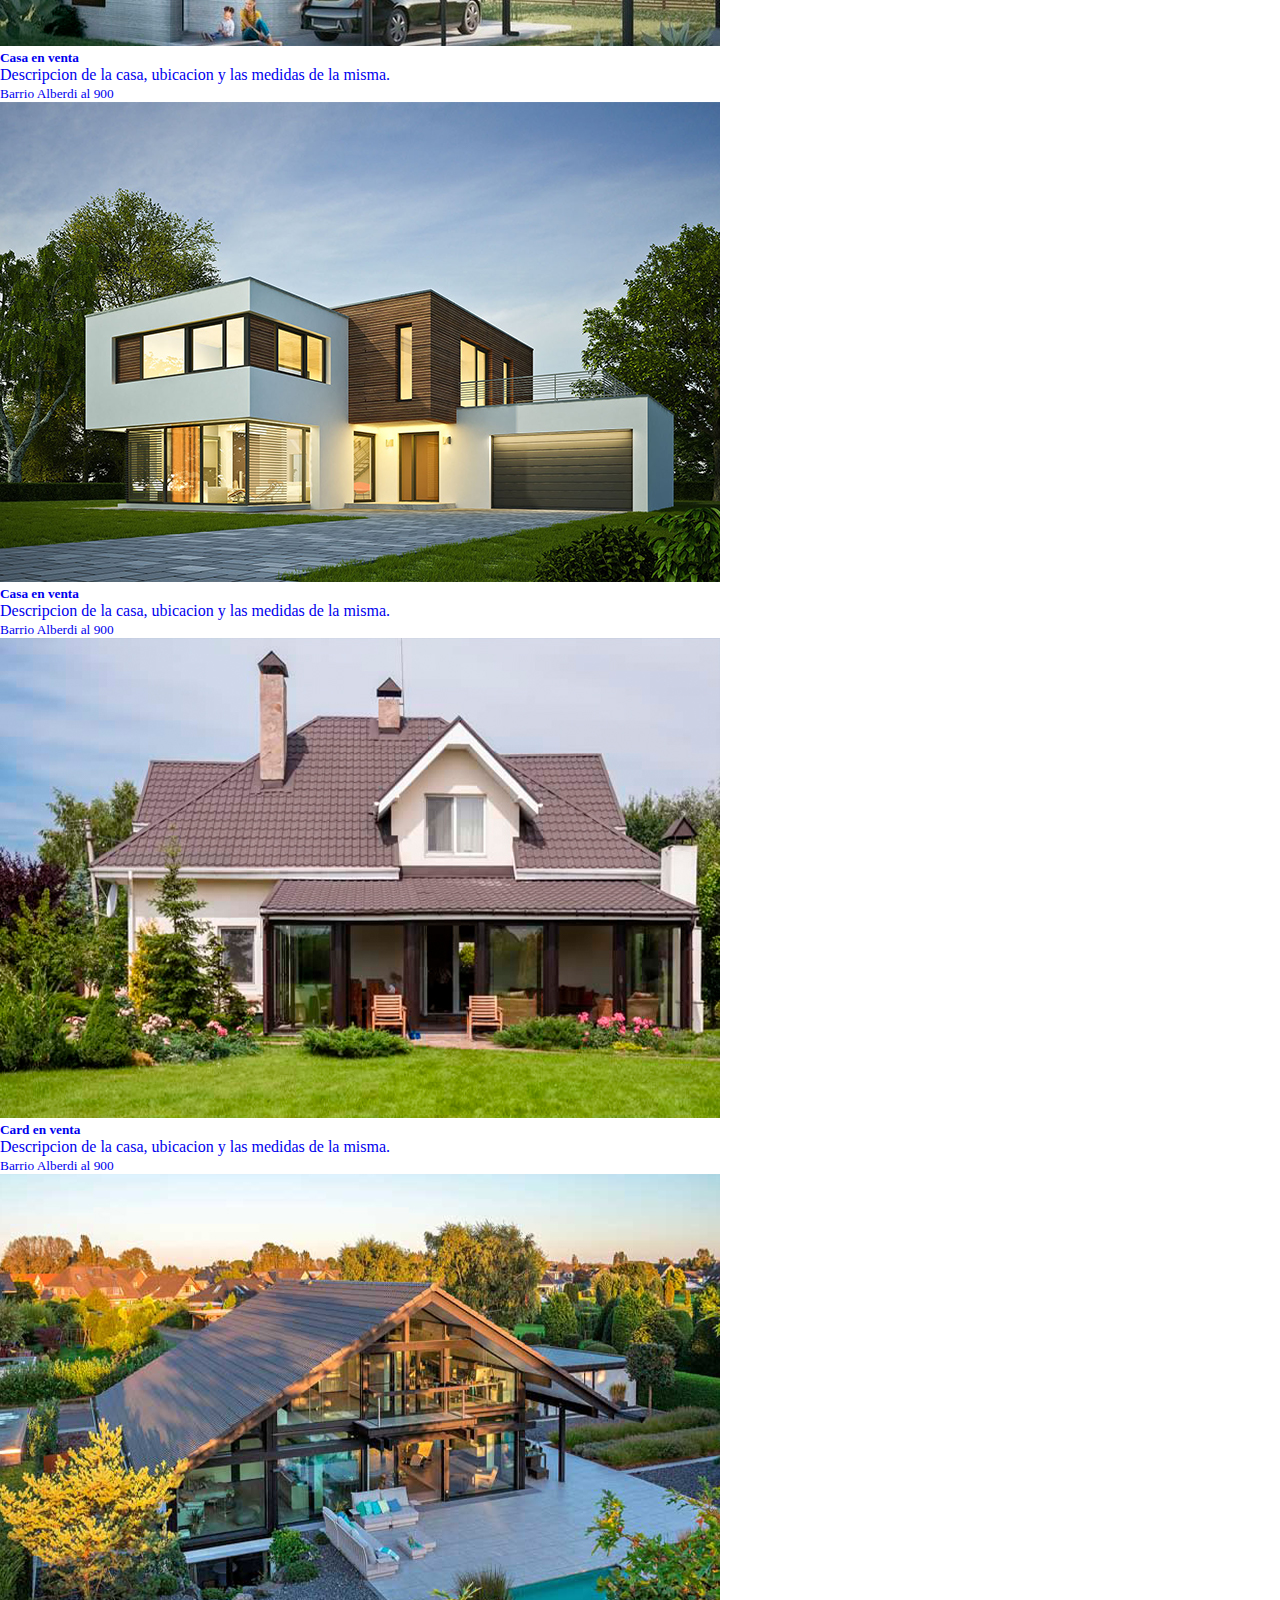
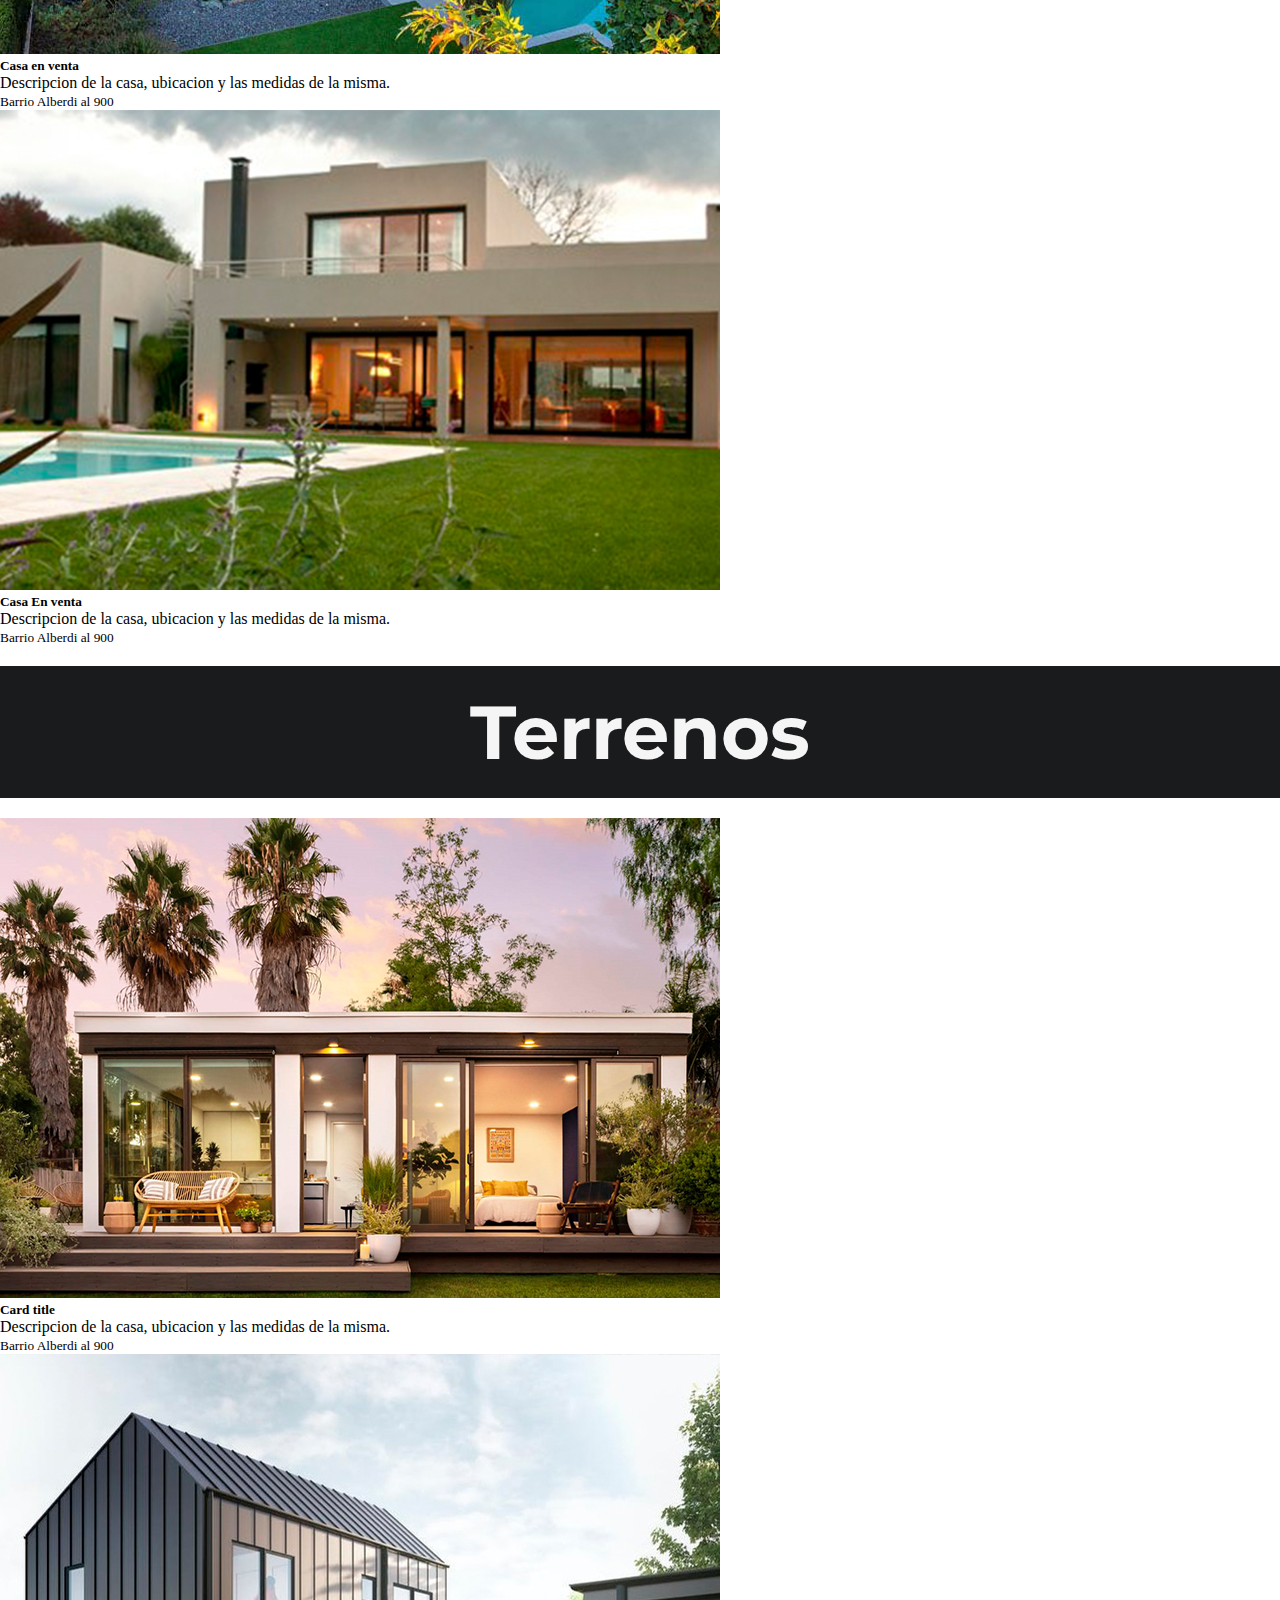
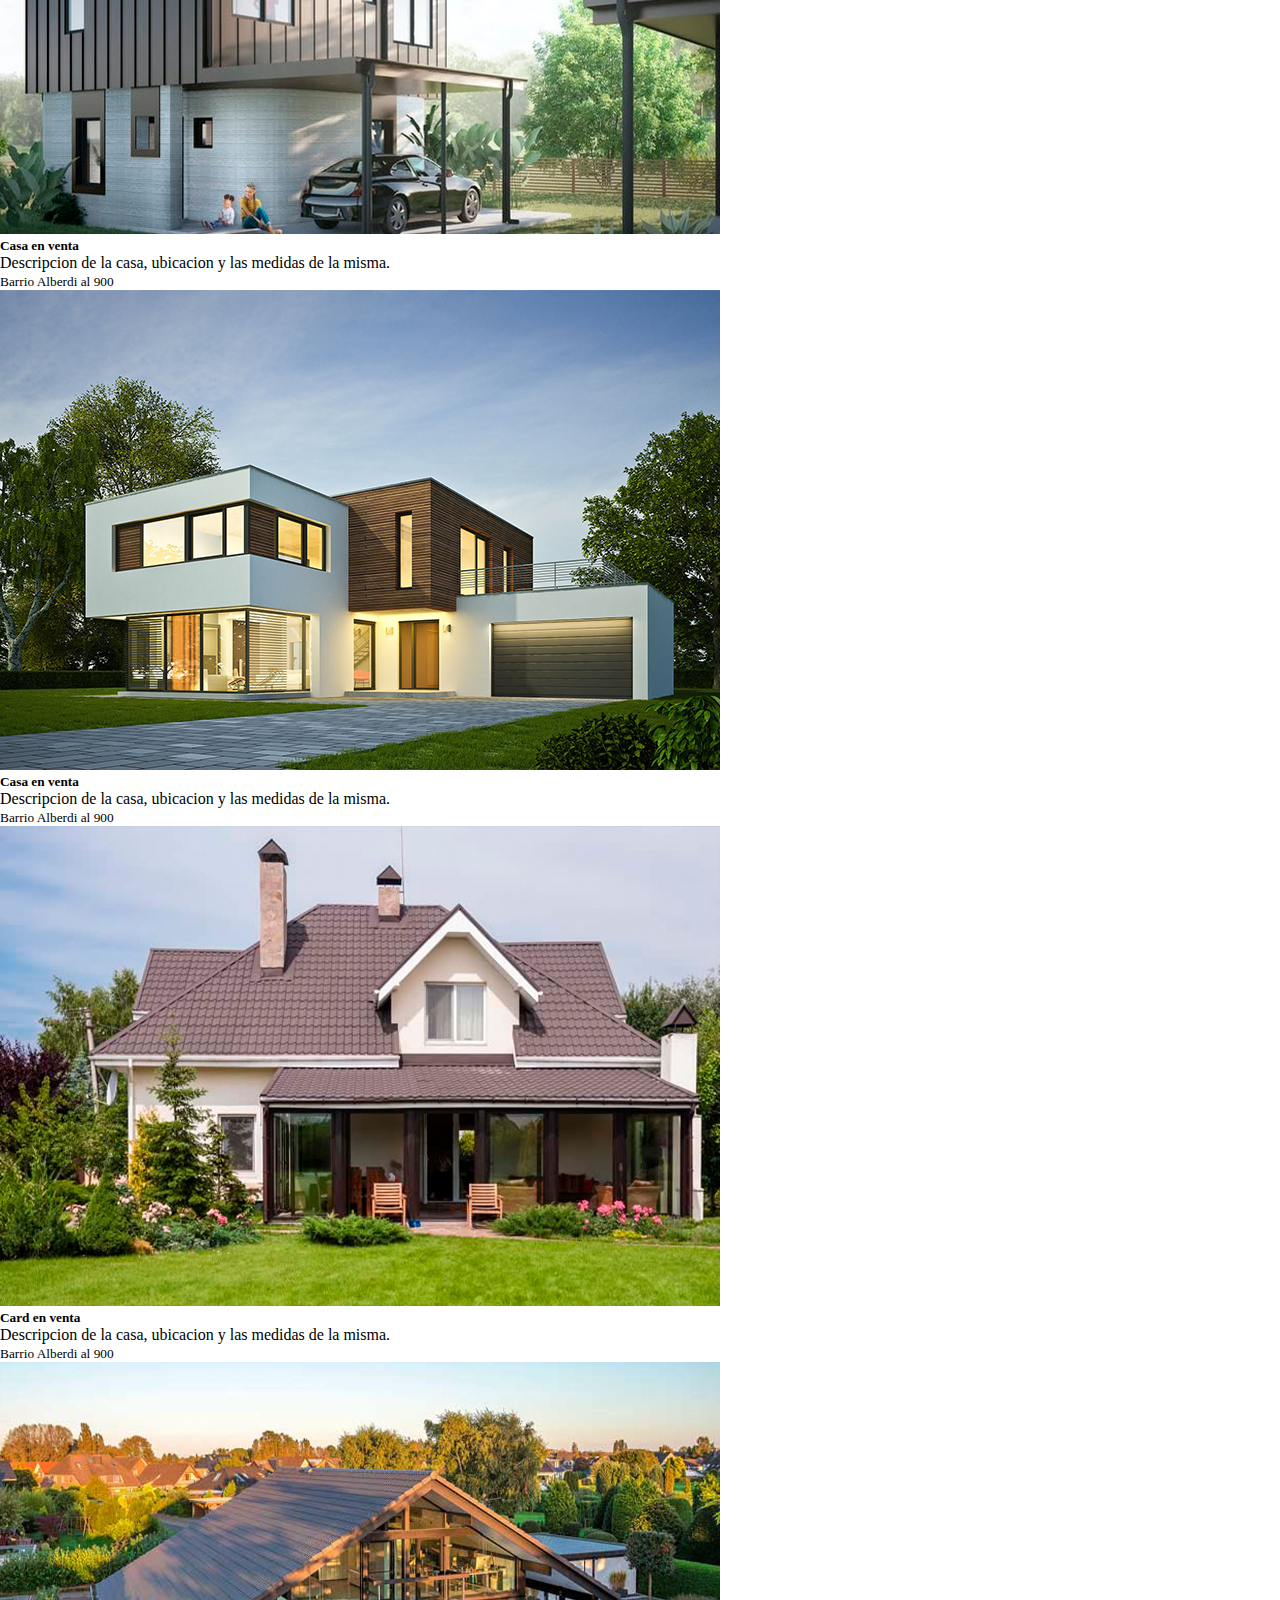
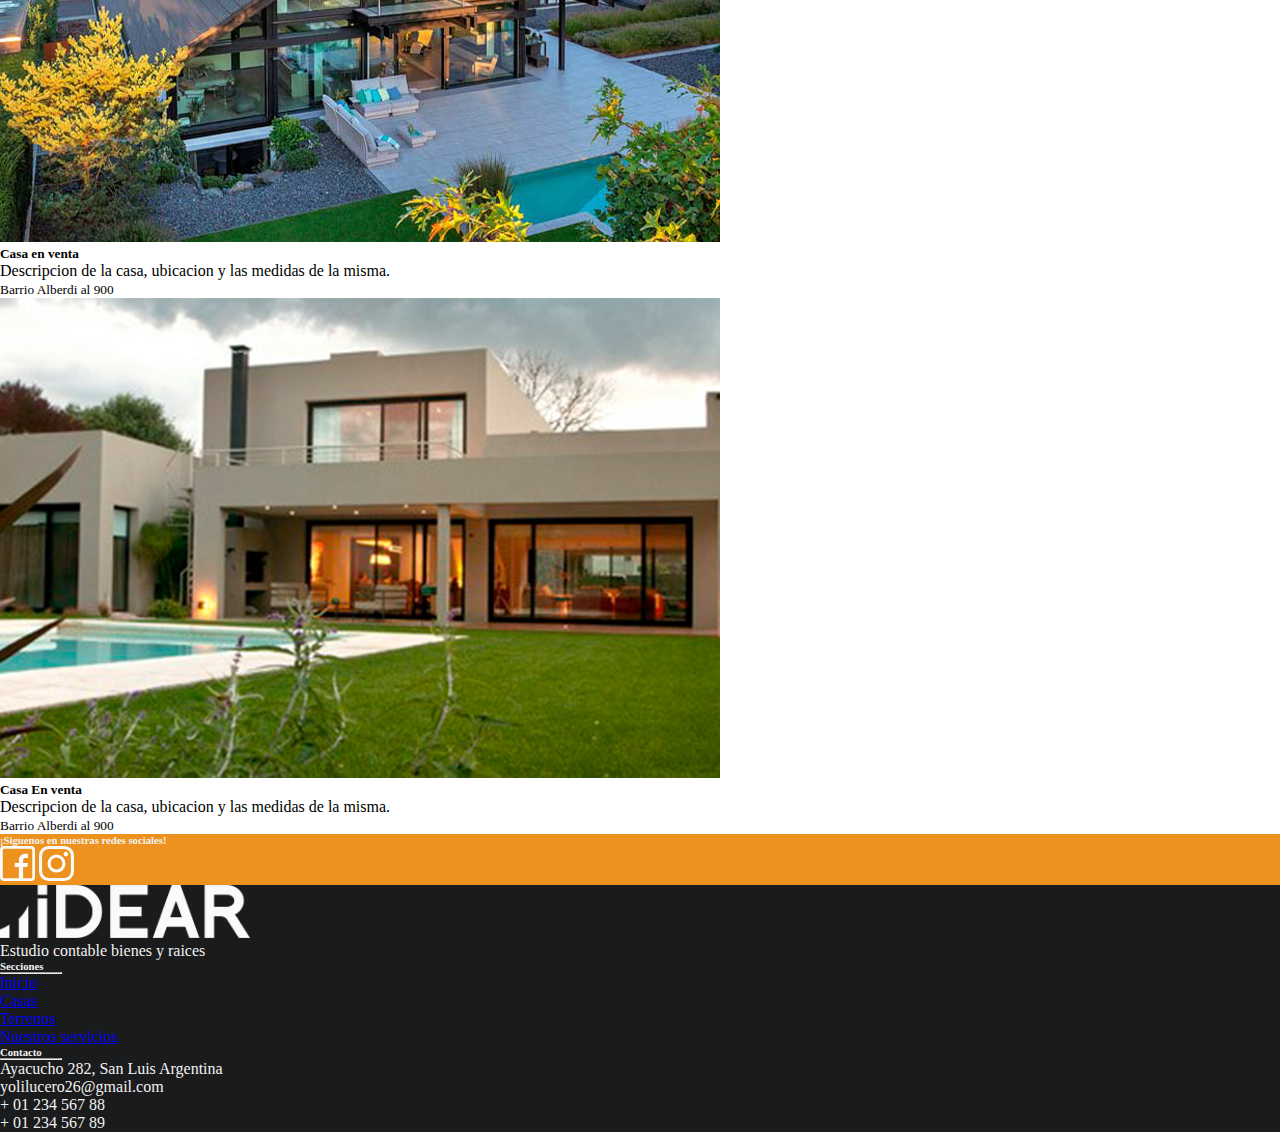
==== commit fc5ff035: "cambios generales en el index" ====
--- a/index.html
+++ b/index.html
@@ -72,7 +72,6 @@
     </button>
   </div>
 
-
   
 <!--Imagen con texto-->
 <div class="titulo1">
@@ -157,12 +156,13 @@
       </div>
     </div>
   </div>
-
-</section>  
+</section>
+
 <!--Imagen con texto-->
 <div class="titulo2">
     <h2>Terrenos</h2>
     </div>
+
 <!---------------Cards terrenos--------------->
 <section class="card__terrenos"> 
   
@@ -290,9 +290,7 @@
 
         <!-- Content -->
         <img src="multimedia/idearlogoblanco.png" width="250" alt="imagen_logo" class="img__logo p-4">
-        <p>Lorem ipsum dolor sit amet,
-          consectetur
-          adipisicing elit.</p>
+        <p>Estudio contable bienes y raices</p>
 
       </div>
       <!-- Grid column -->
@@ -327,7 +325,7 @@
         <p>
           <i class="fas fa-home mr-3"></i> Ayacucho 282, San Luis Argentina</p>
         <p>
-          <i class="fas fa-envelope mr-3"></i> Example@gmail.com</p>
+          <i class="fas fa-envelope mr-3"></i> yolilucero26@gmail.com</p>
         <p>
           <i class="fas fa-phone mr-3"></i> + 01 234 567 88</p>
         <p>
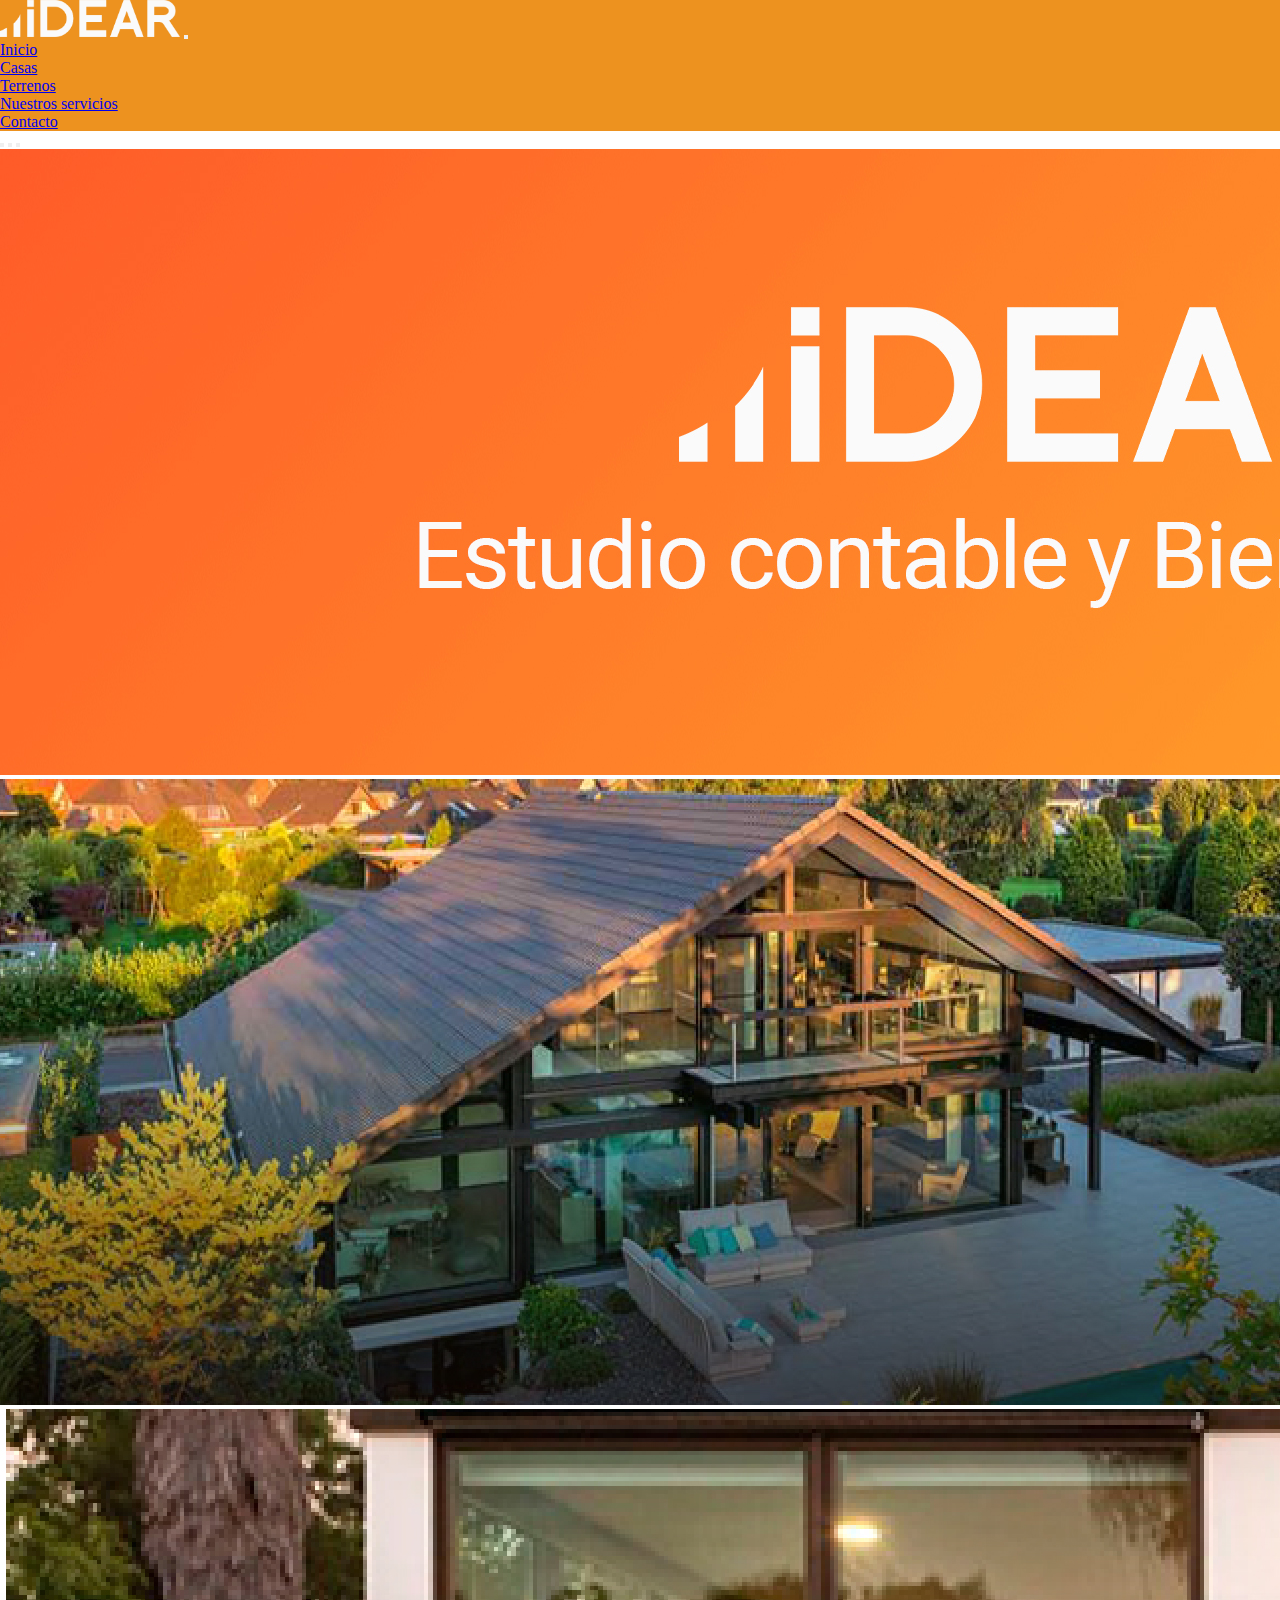
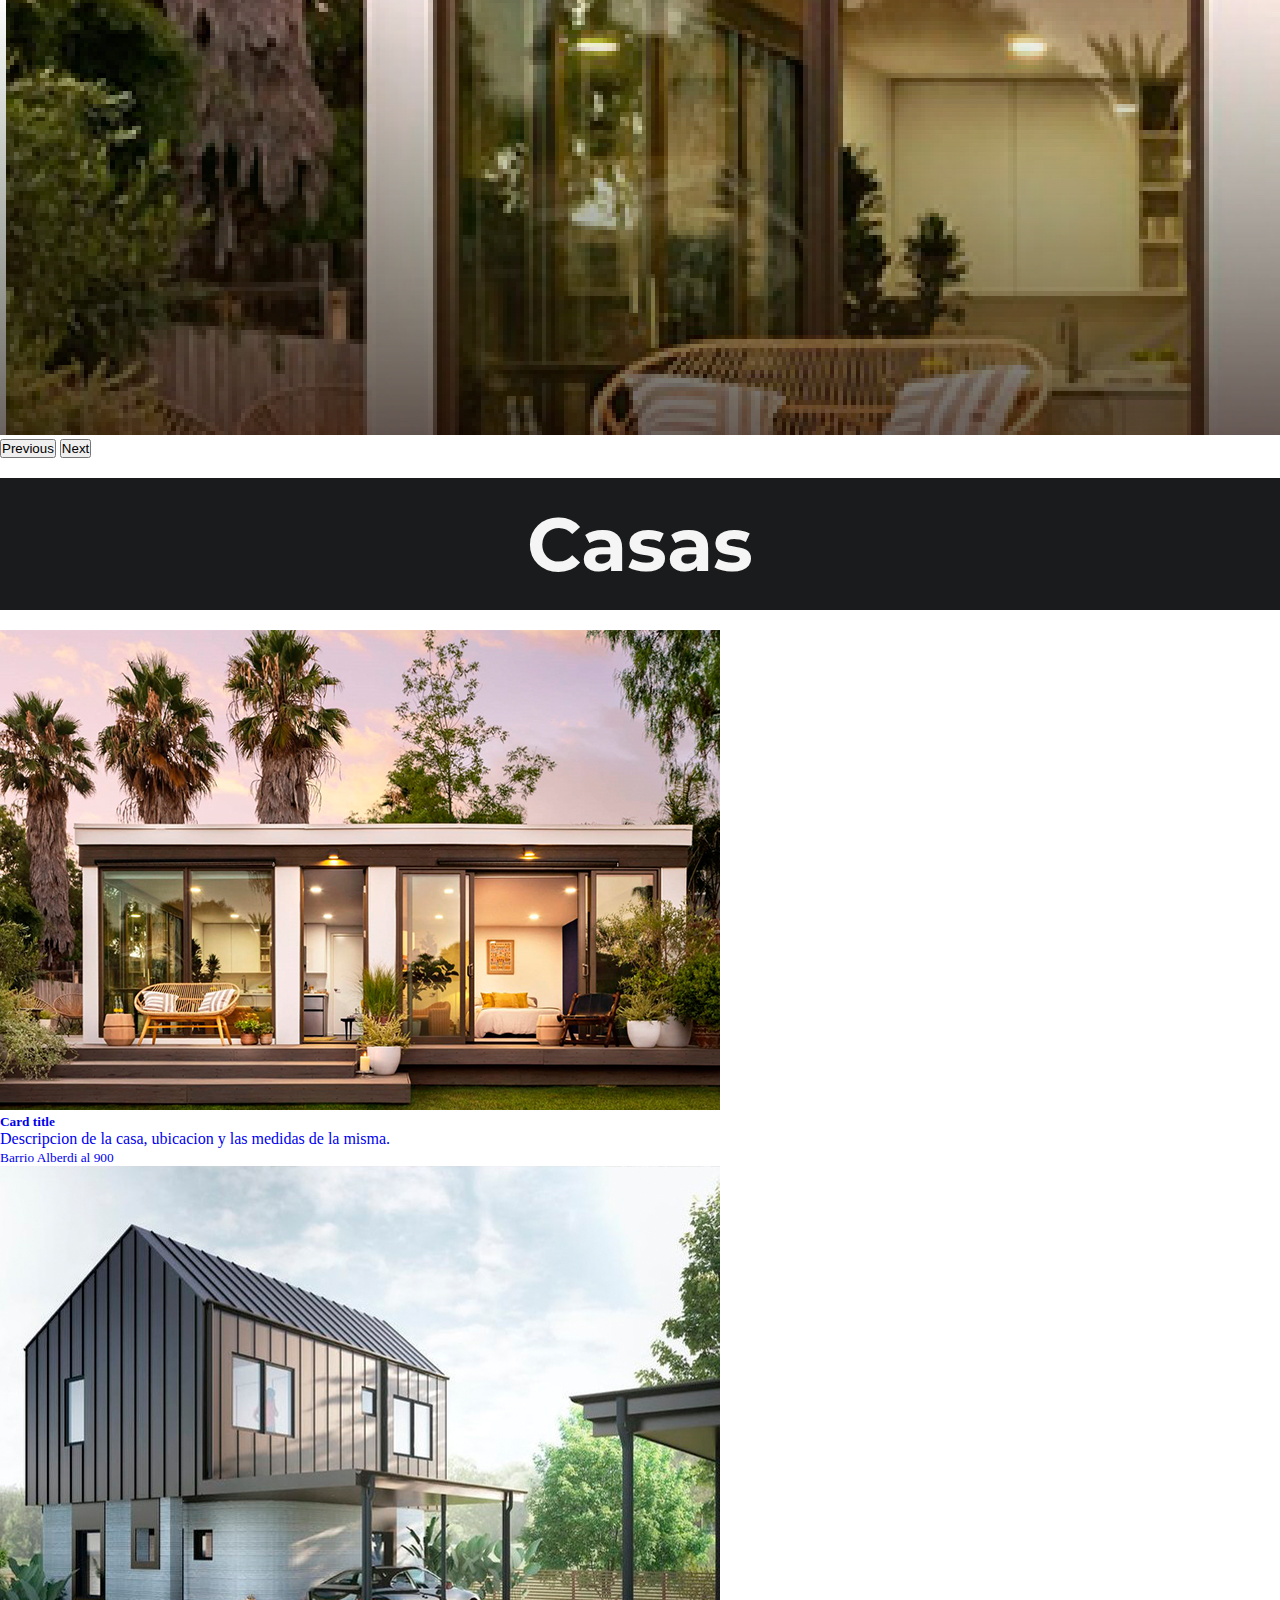
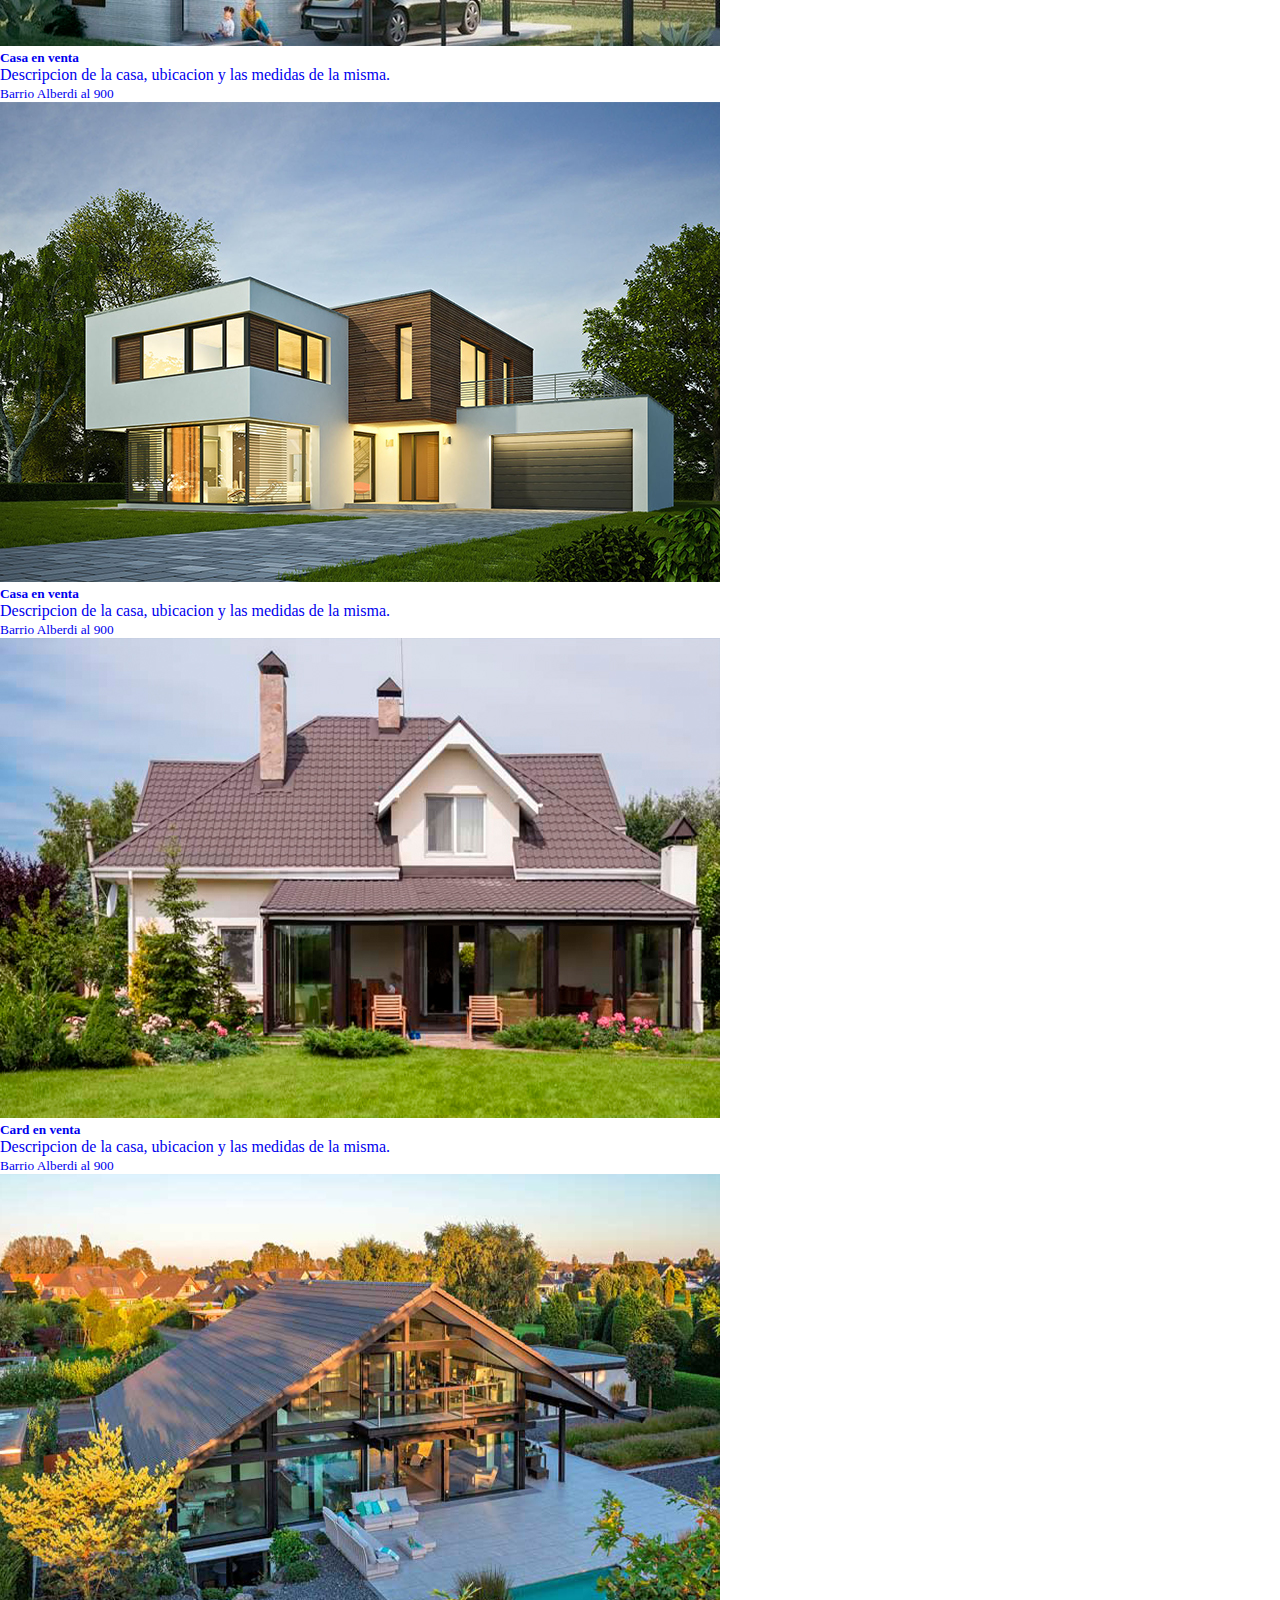
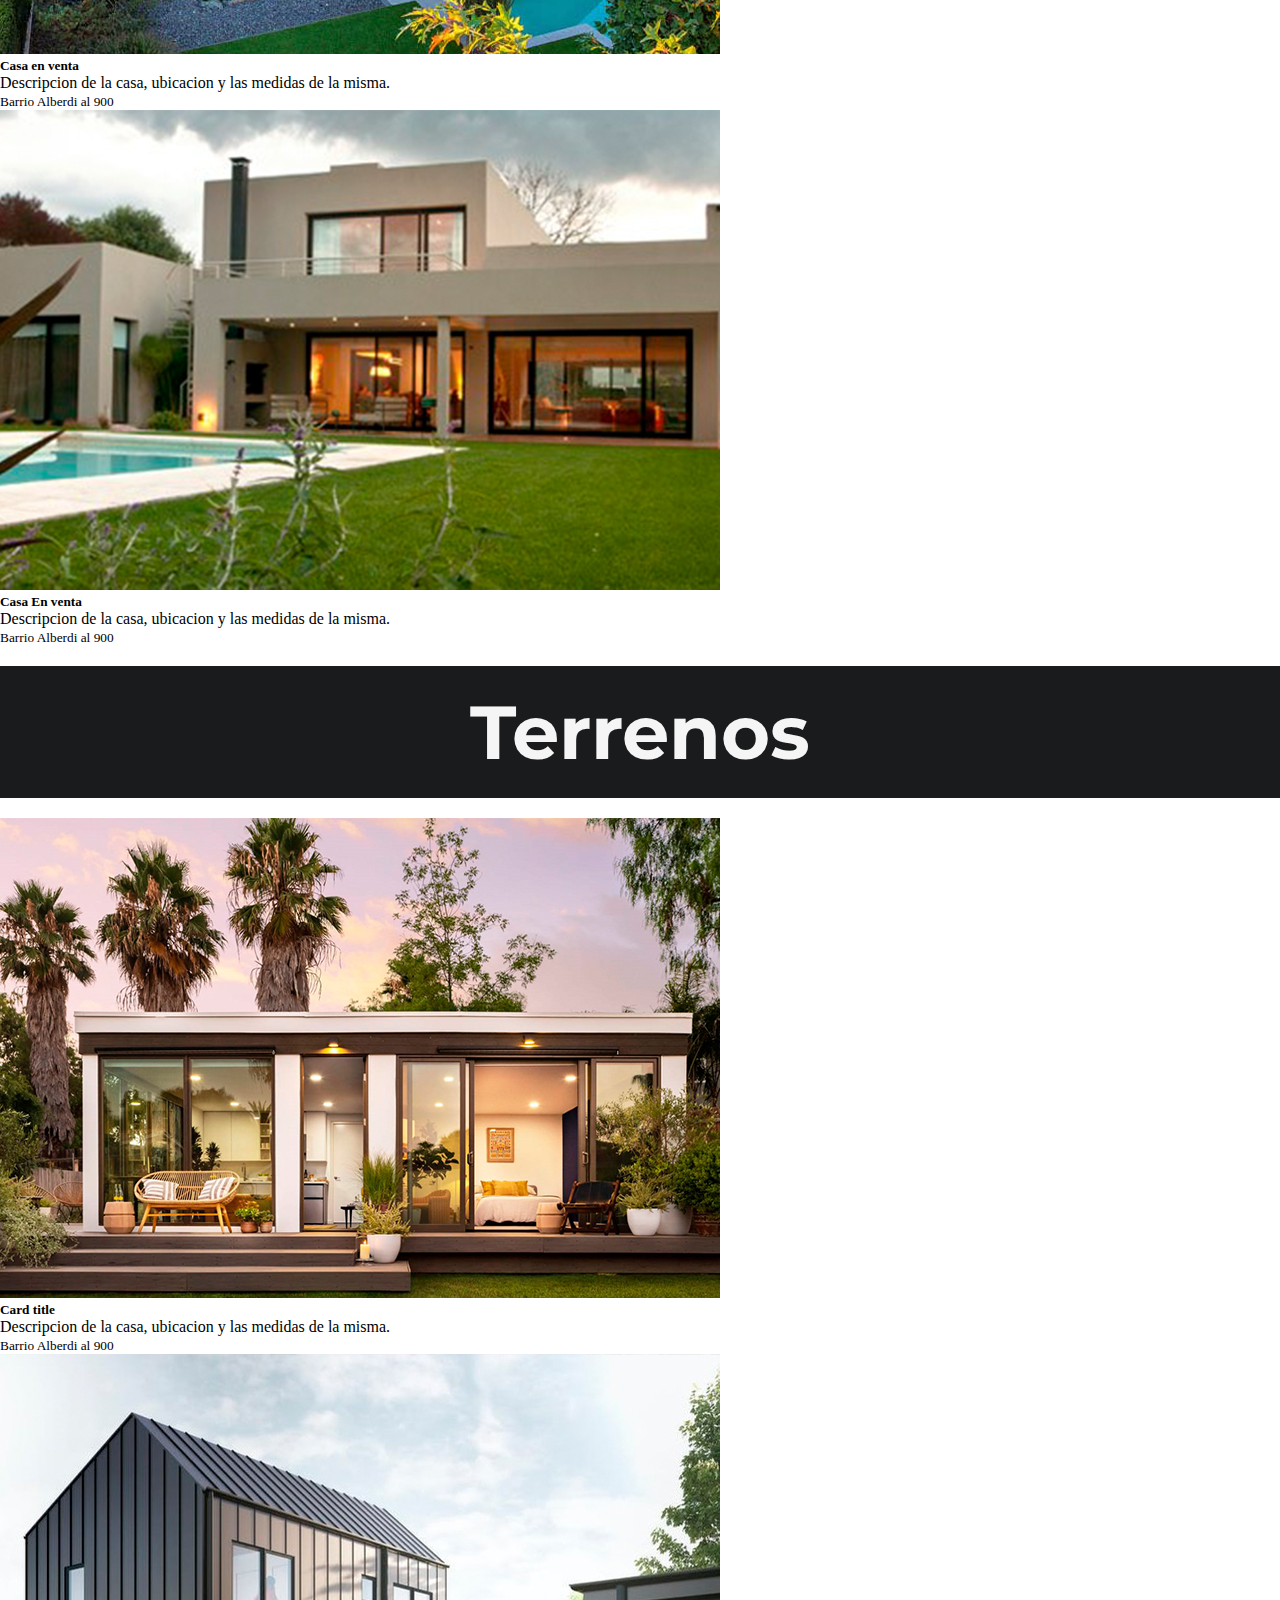
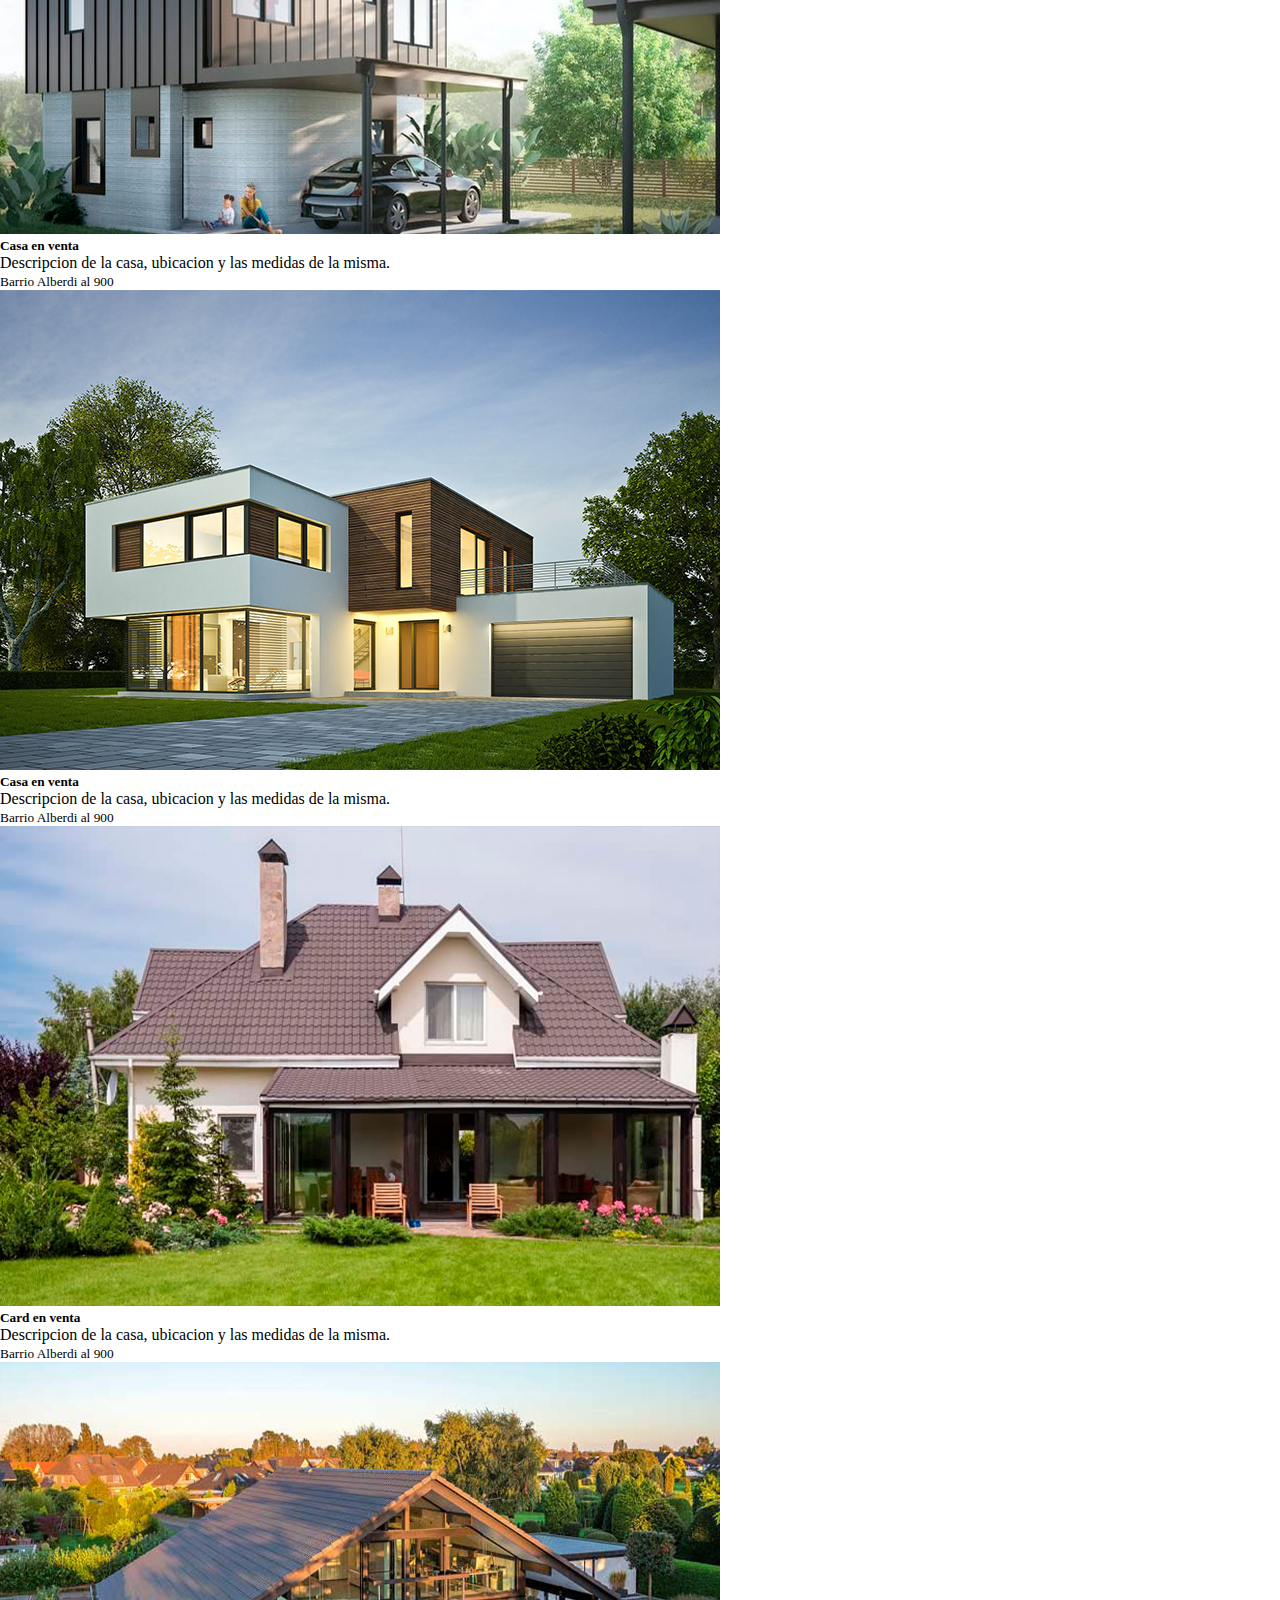
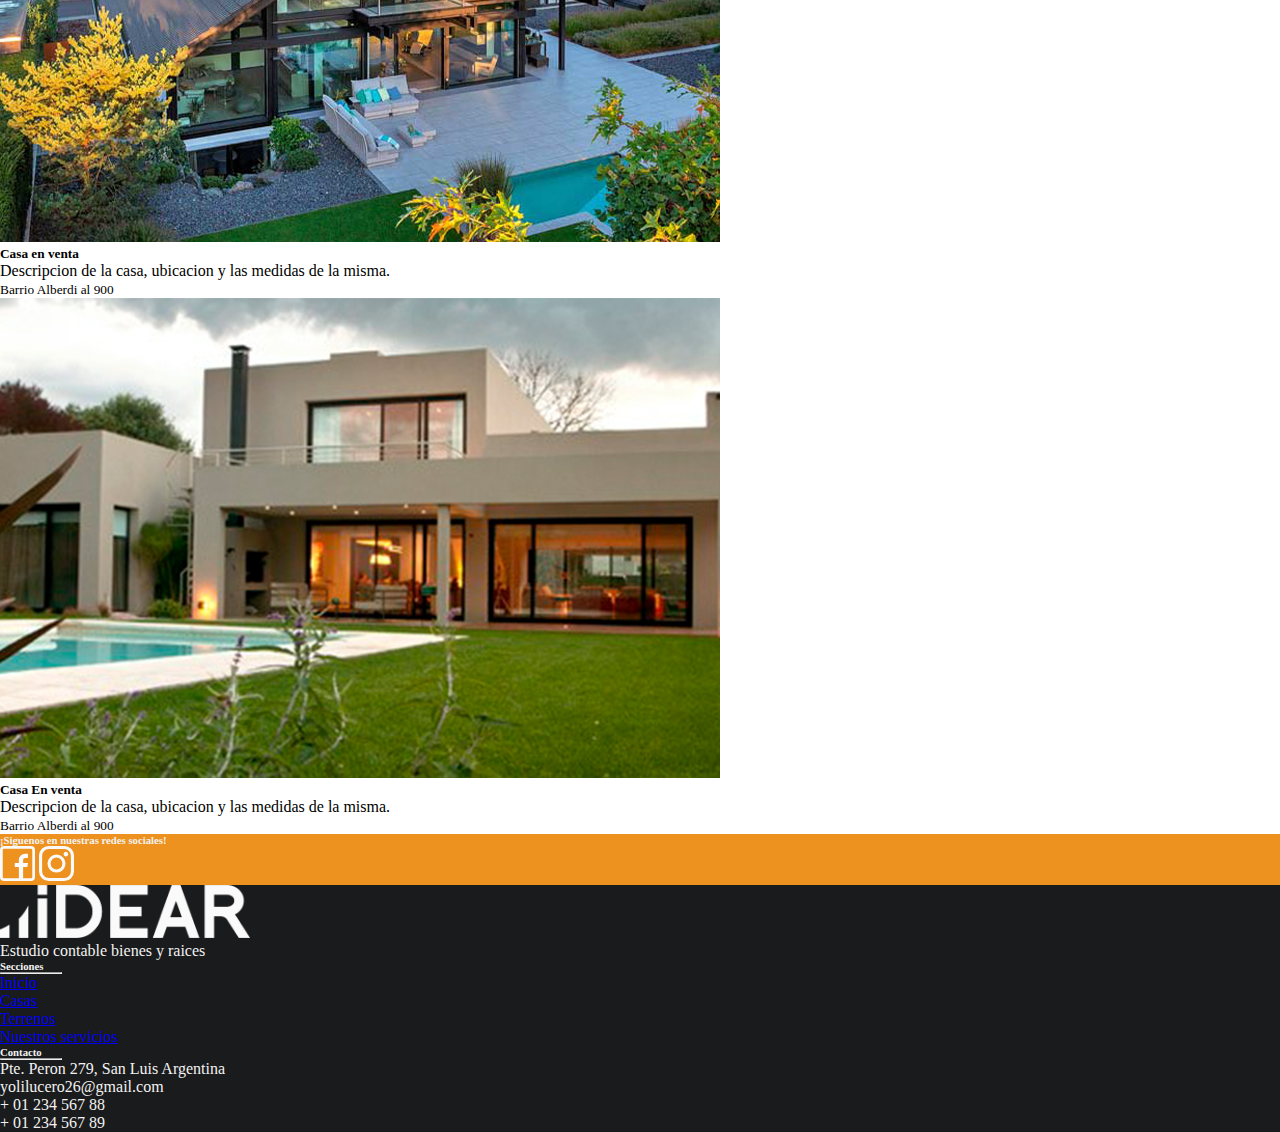
==== commit d7819c0a: "cambios generales de direcion en el footer y formulario" ====
--- a/index.html
+++ b/index.html
@@ -8,6 +8,8 @@
     <link rel="icon" type="image/jpg" href="multimedia/logoRedondo.png"/>
     <link href="https://cdn.jsdelivr.net/npm/bootstrap@5.1.1/dist/css/bootstrap.min.css" rel="stylesheet" integrity="sha384-F3w7mX95PdgyTmZZMECAngseQB83DfGTowi0iMjiWaeVhAn4FJkqJByhZMI3AhiU" crossorigin="anonymous">
     <link rel="stylesheet" href="css/style.css">
+    <link rel="icon" href="img/mdb-favicon.ico" type="image/x-icon" />
+    <link rel="stylesheet" href="css/mdb.min.css" />
     <title>Inicio</title>
 </head>
 
@@ -323,7 +325,7 @@
         <h6 class="text-uppercase font-weight-bold">Contacto</h6>
         <hr class="deep-purple accent-2 mb-4 mt-0 d-inline-block mx-auto" style="width: 60px;">
         <p>
-          <i class="fas fa-home mr-3"></i> Ayacucho 282, San Luis Argentina</p>
+          <i class="fas fa-home mr-3"></i> Pte. Peron 279, San Luis Argentina</p>
         <p>
           <i class="fas fa-envelope mr-3"></i> yolilucero26@gmail.com</p>
         <p>
--- a/css/style.css
+++ b/css/style.css
@@ -176,28 +176,19 @@
   width: 30%;
 }
 
-.formulario__contacto {
-  display: -webkit-box;
-  display: -ms-flexbox;
-  display: flex;
-  -webkit-box-pack: center !important;
-      -ms-flex-pack: center !important;
-          justify-content: center !important;
-  background-color: rgba(207, 207, 207, 0.651);
-  border-radius: 3%;
-}
-
-.form {
-  font-family: 'Montserrat', sans-serif;
-  font-weight: 600;
-  font-size: 27px;
-  -webkit-box-pack: center;
-      -ms-flex-pack: center;
-          justify-content: center;
-  display: -webkit-box;
-  display: -ms-flexbox;
-  display: flex;
-  padding: 3rem;
+.map-container-6 {
+  overflow: hidden;
+  padding-bottom: 56.25%;
+  position: relative;
+  height: 0;
+}
+
+.map-container-6 iframe {
+  left: 0;
+  top: 0;
+  height: 100%;
+  width: 100%;
+  position: absolute;
 }
 
 footer {
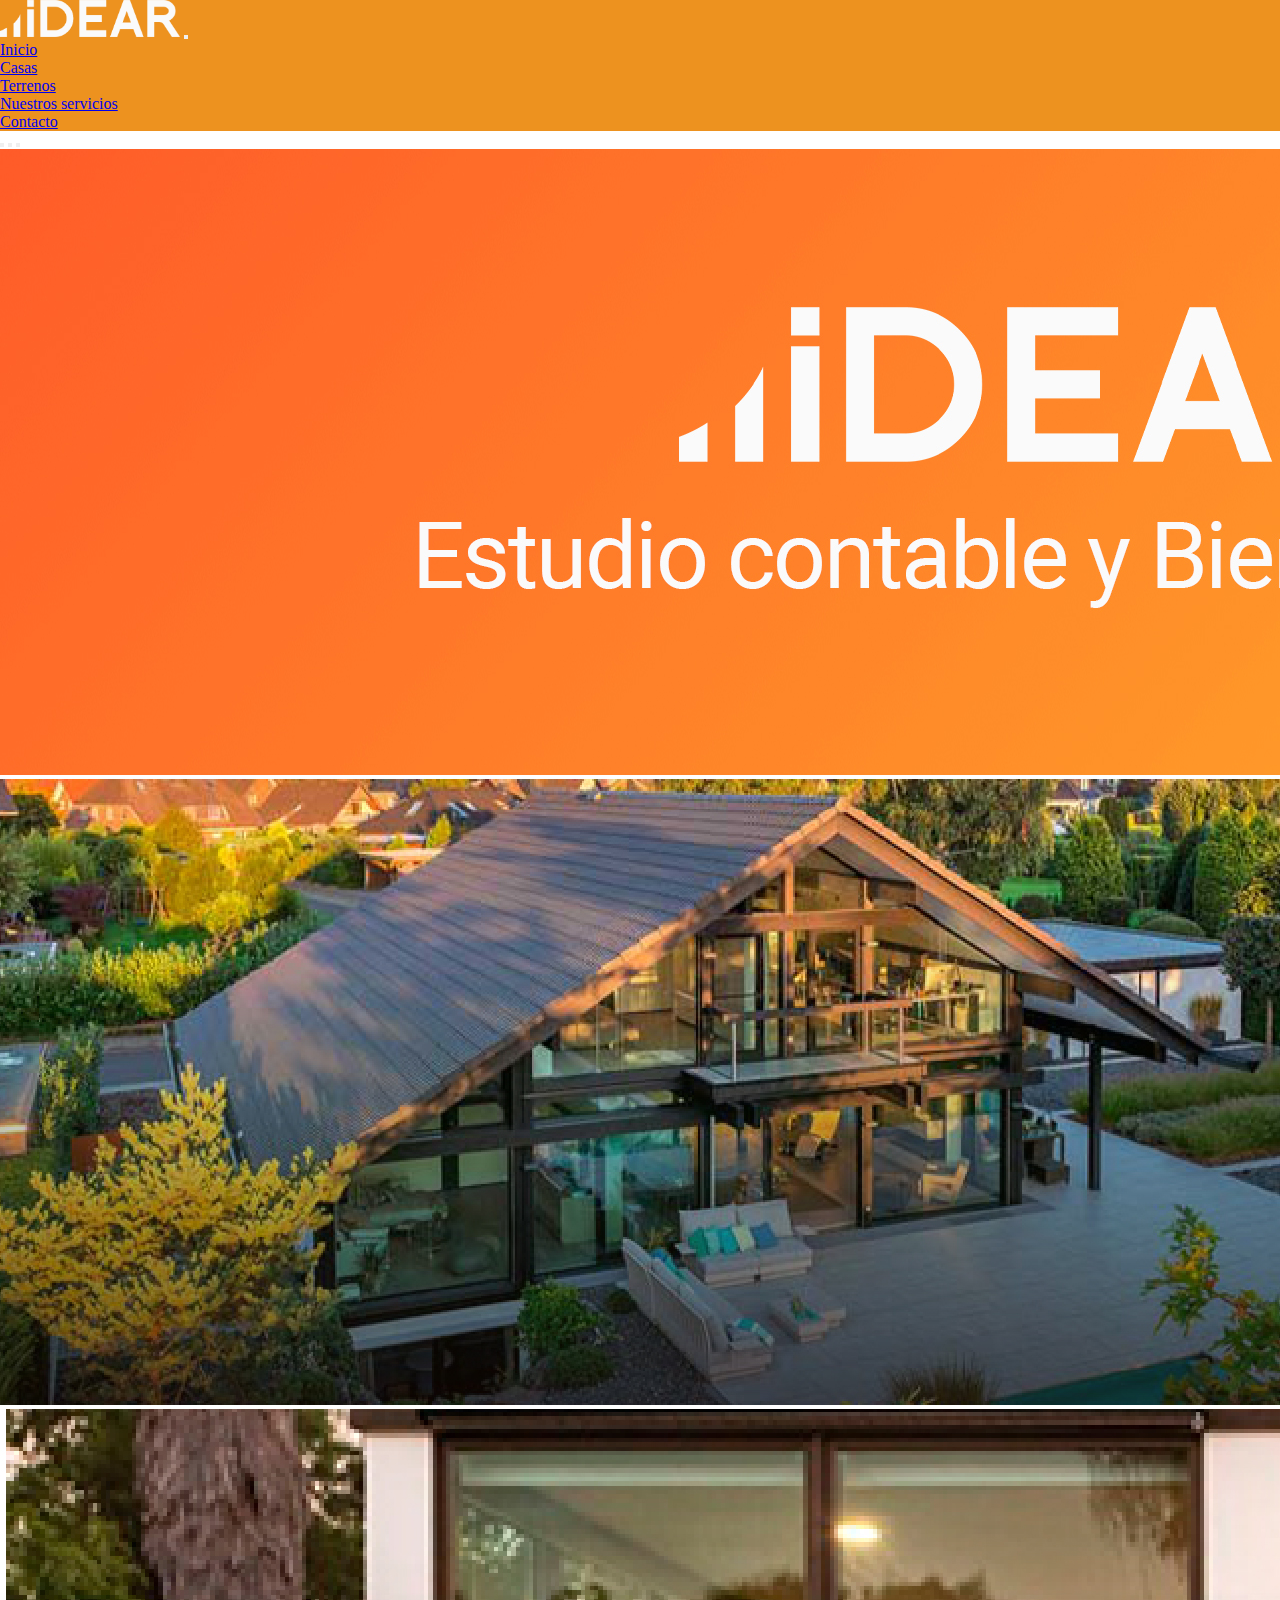
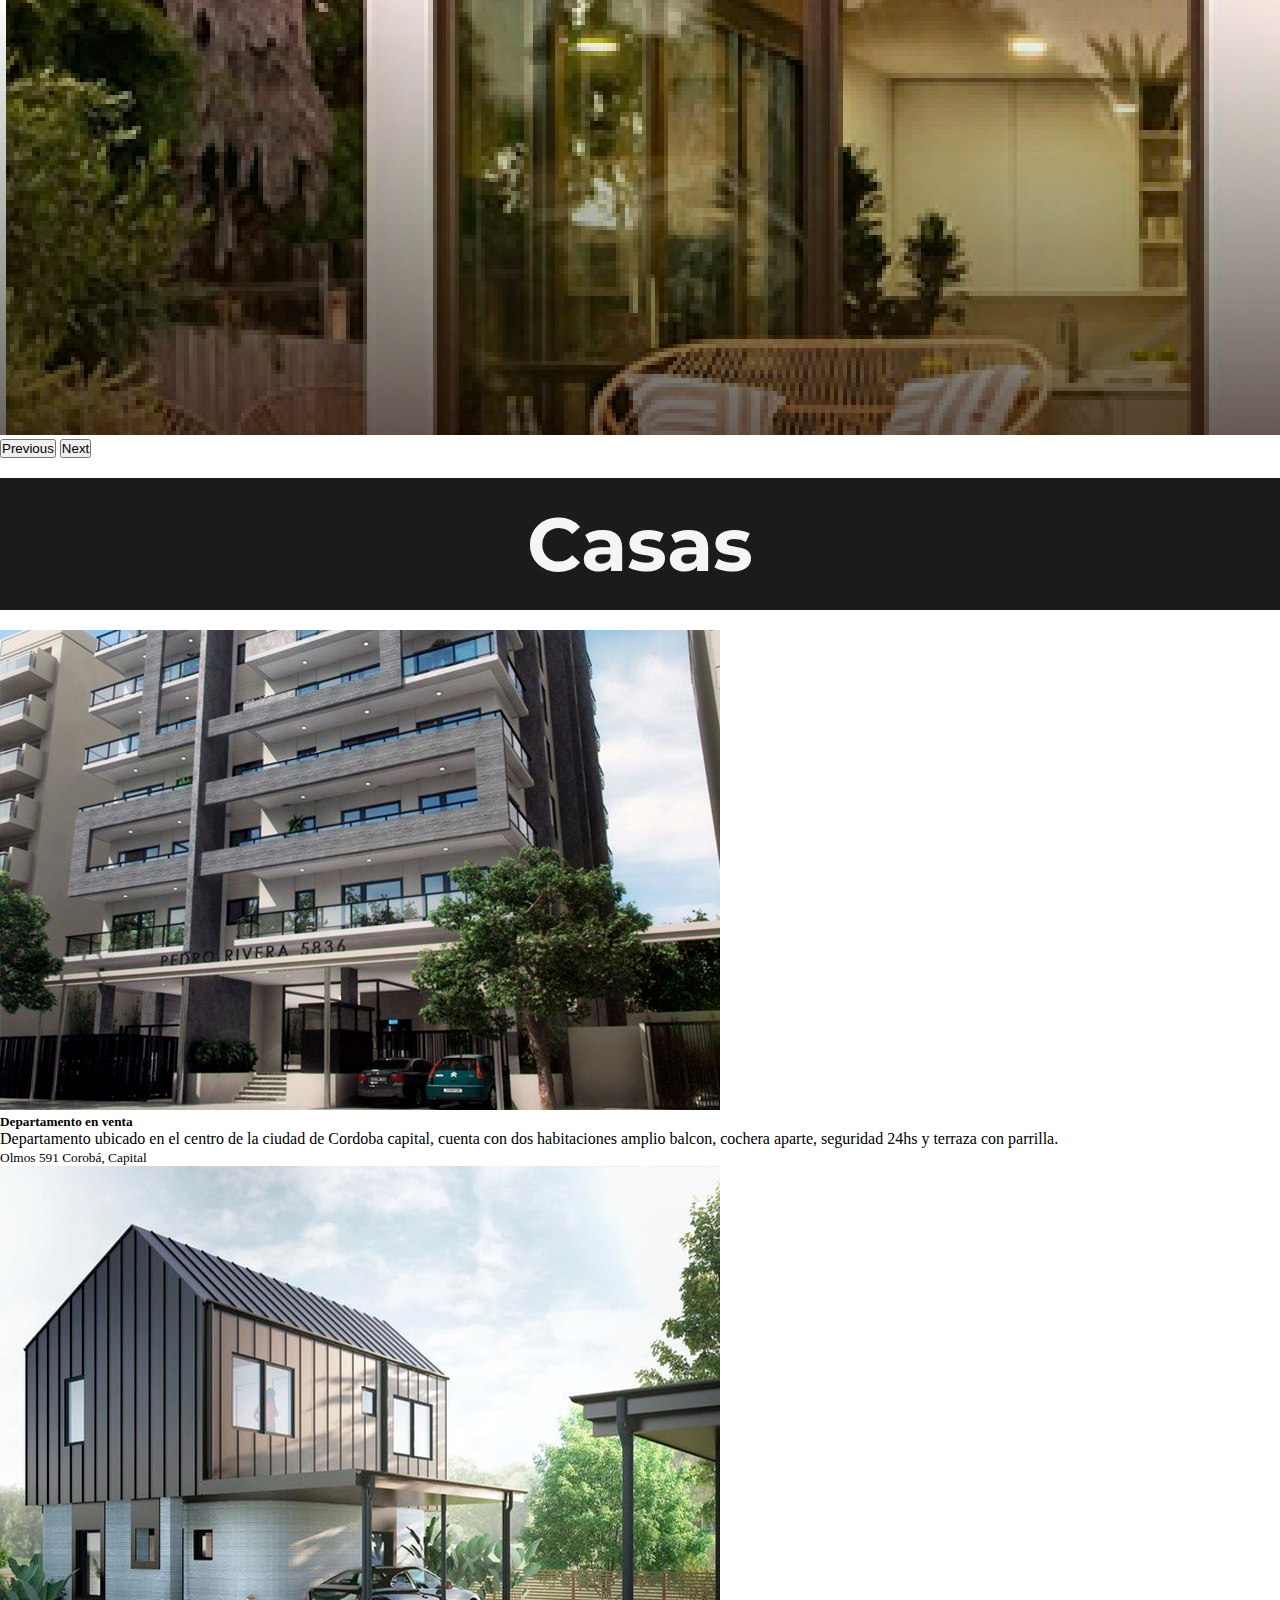
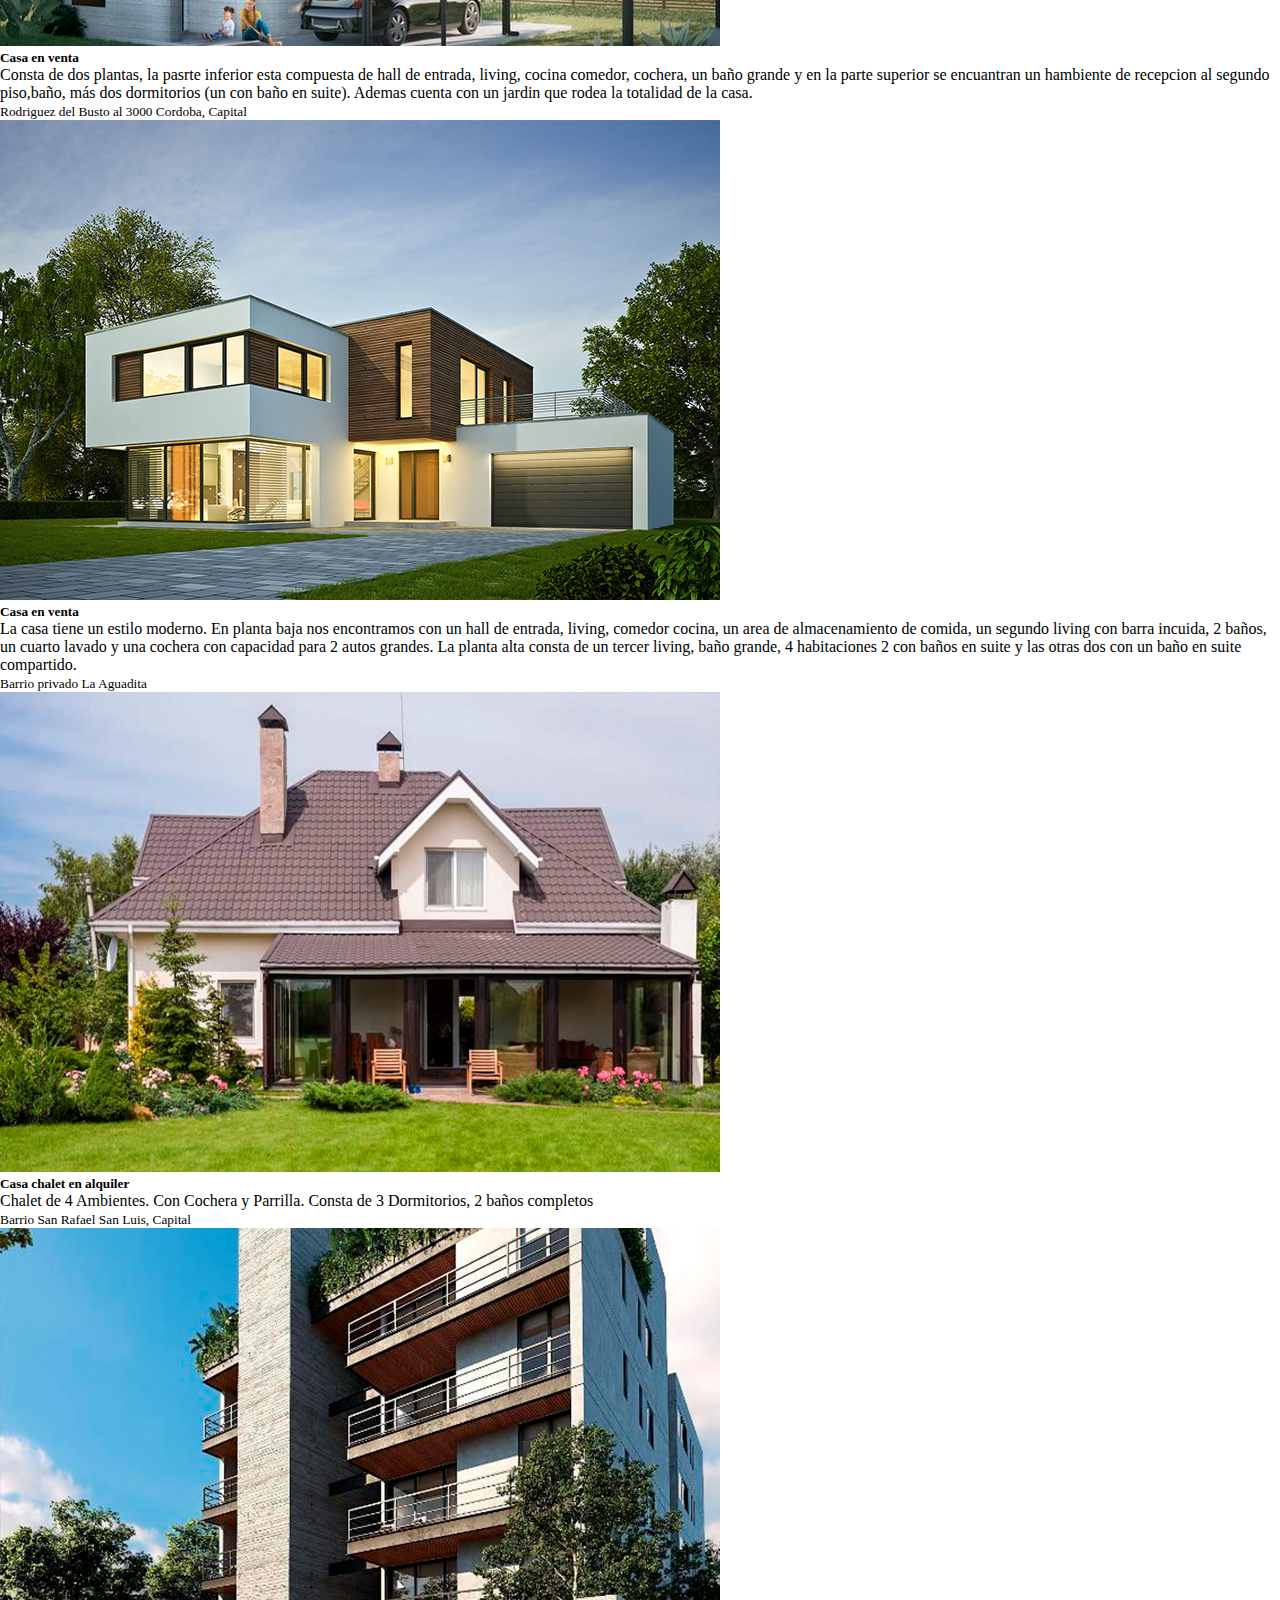
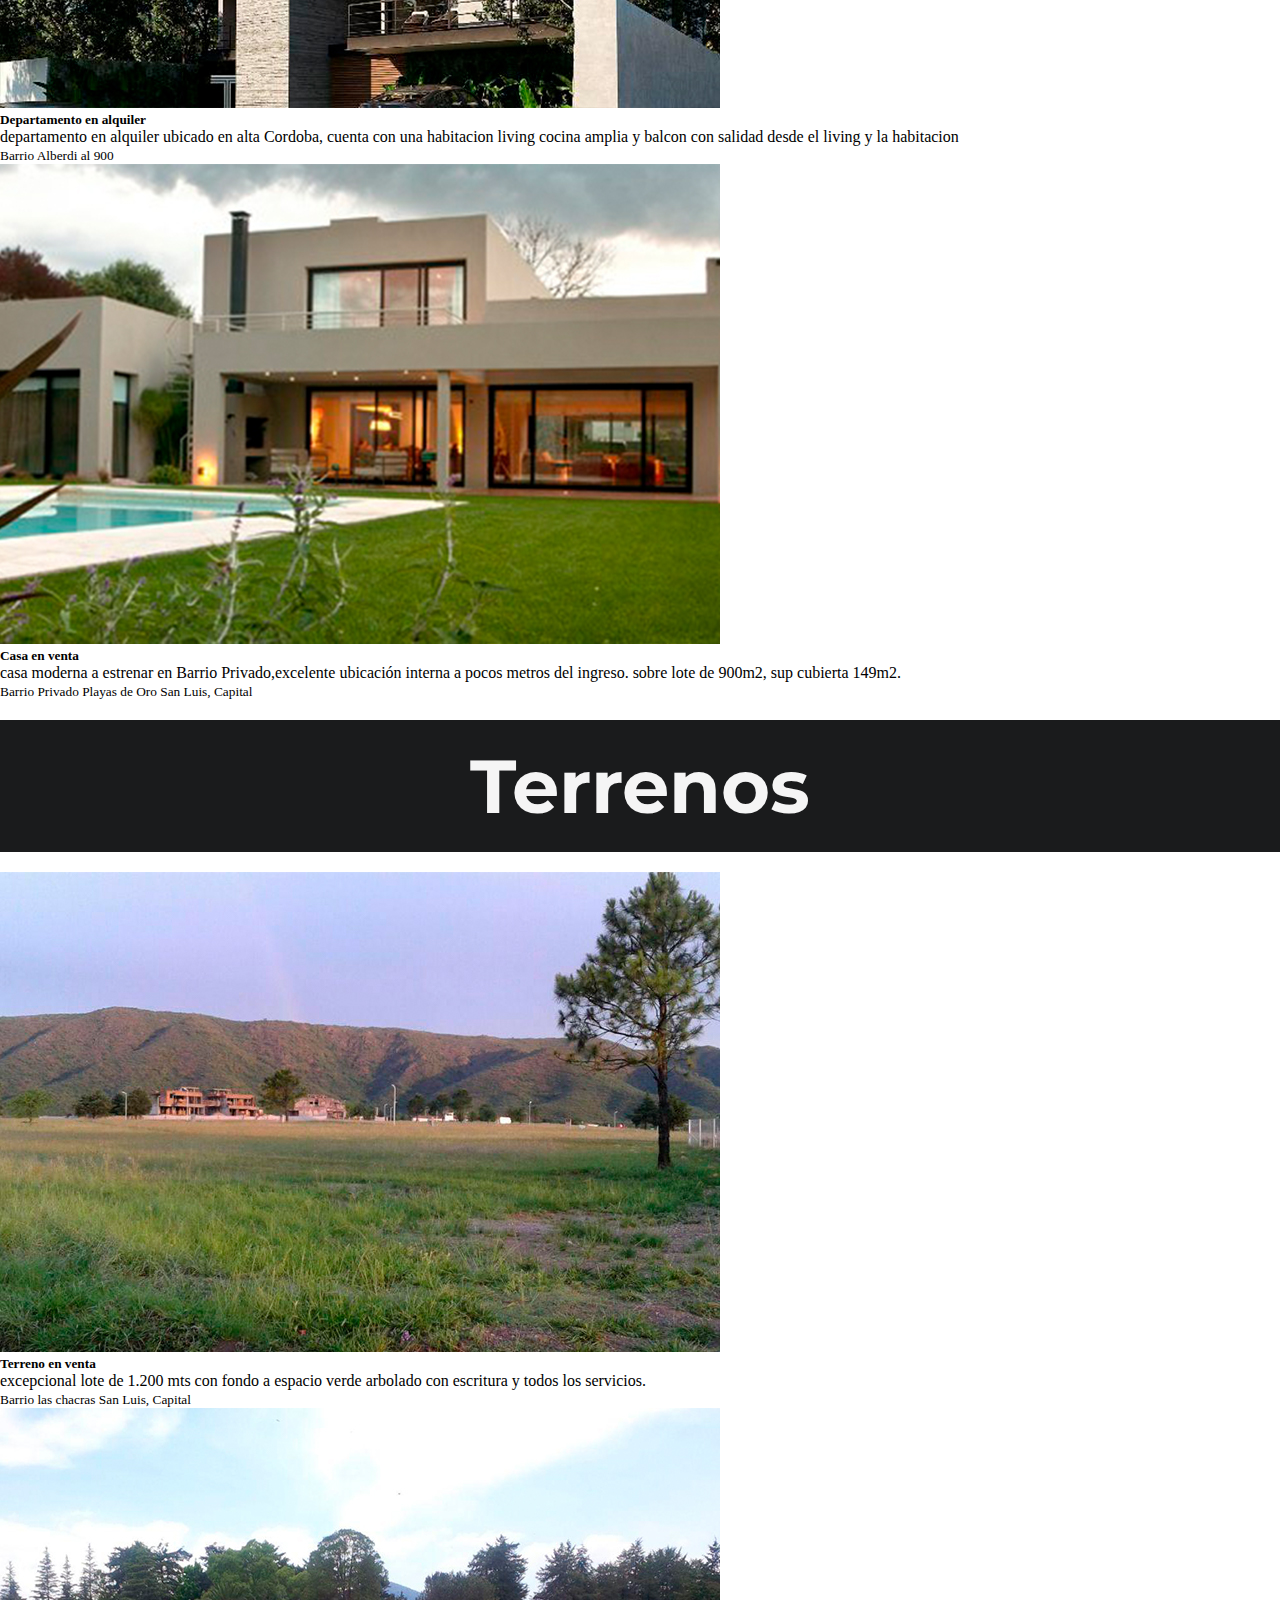
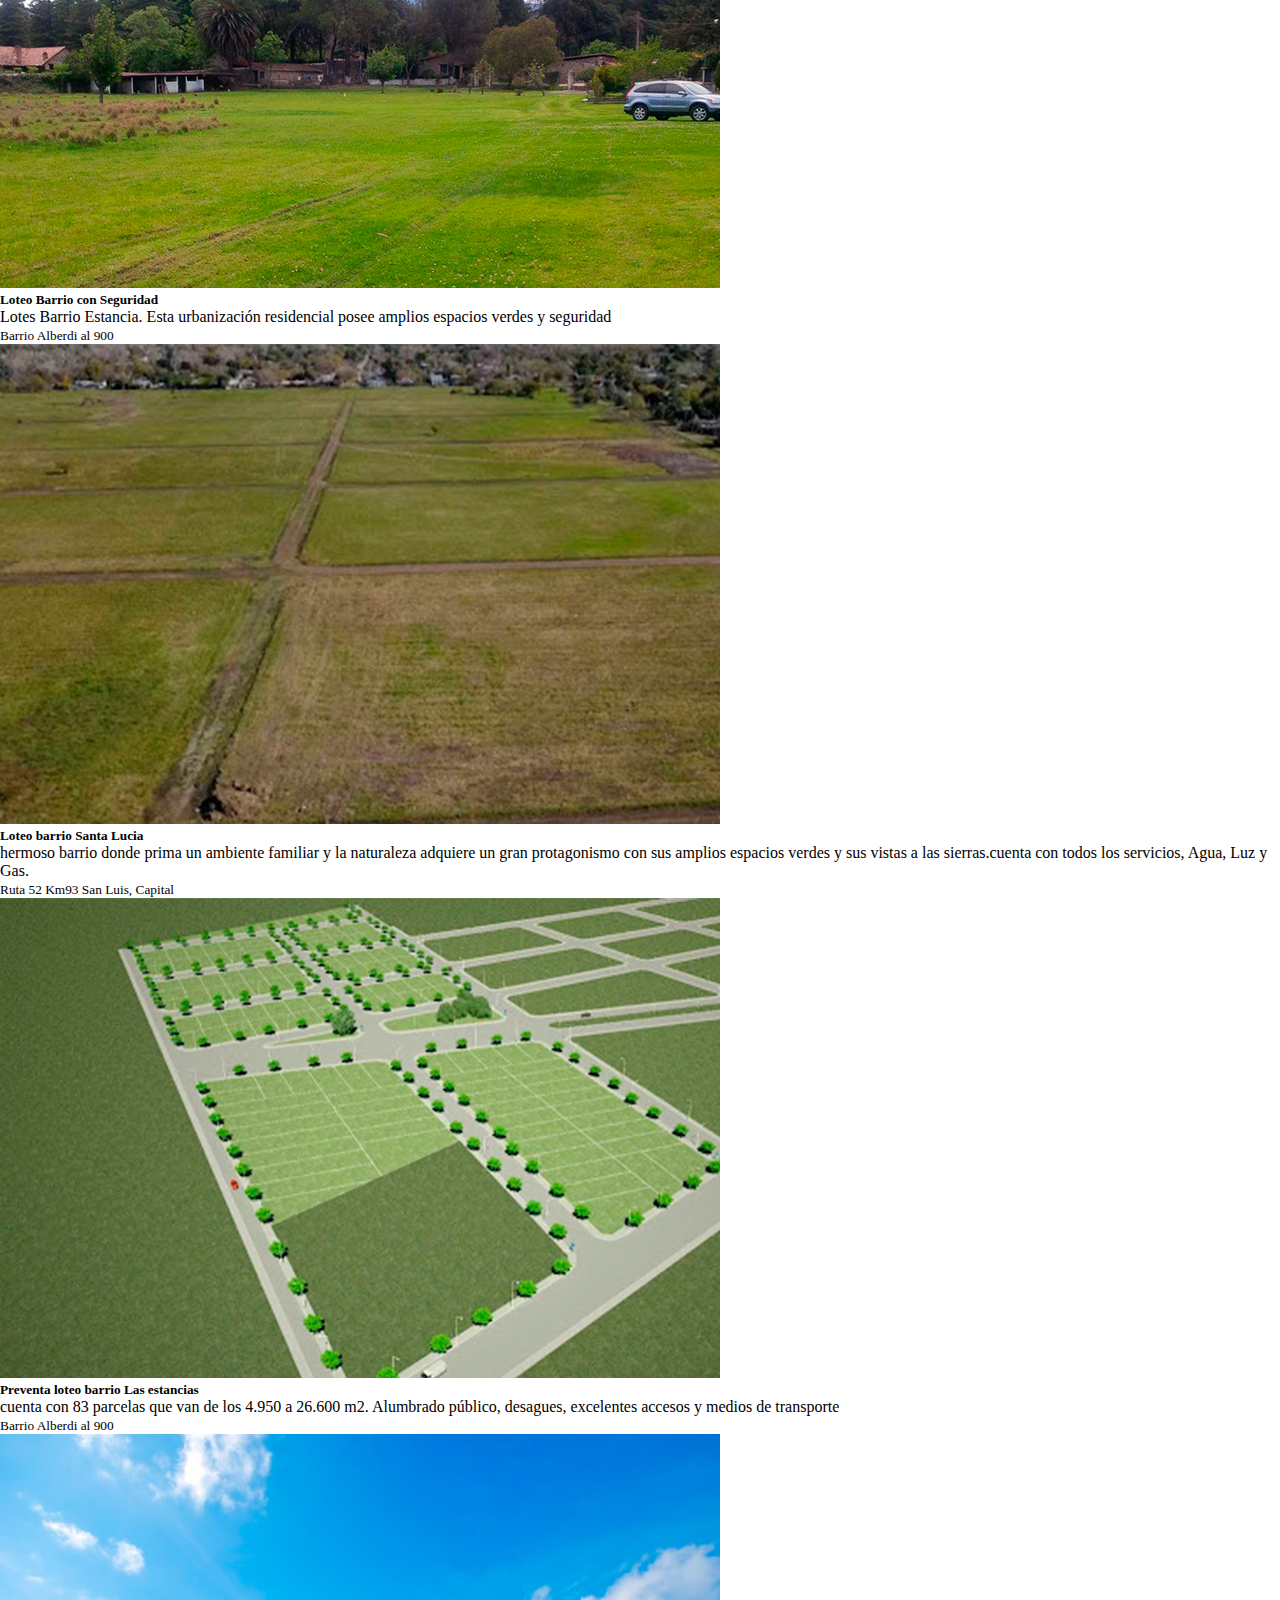
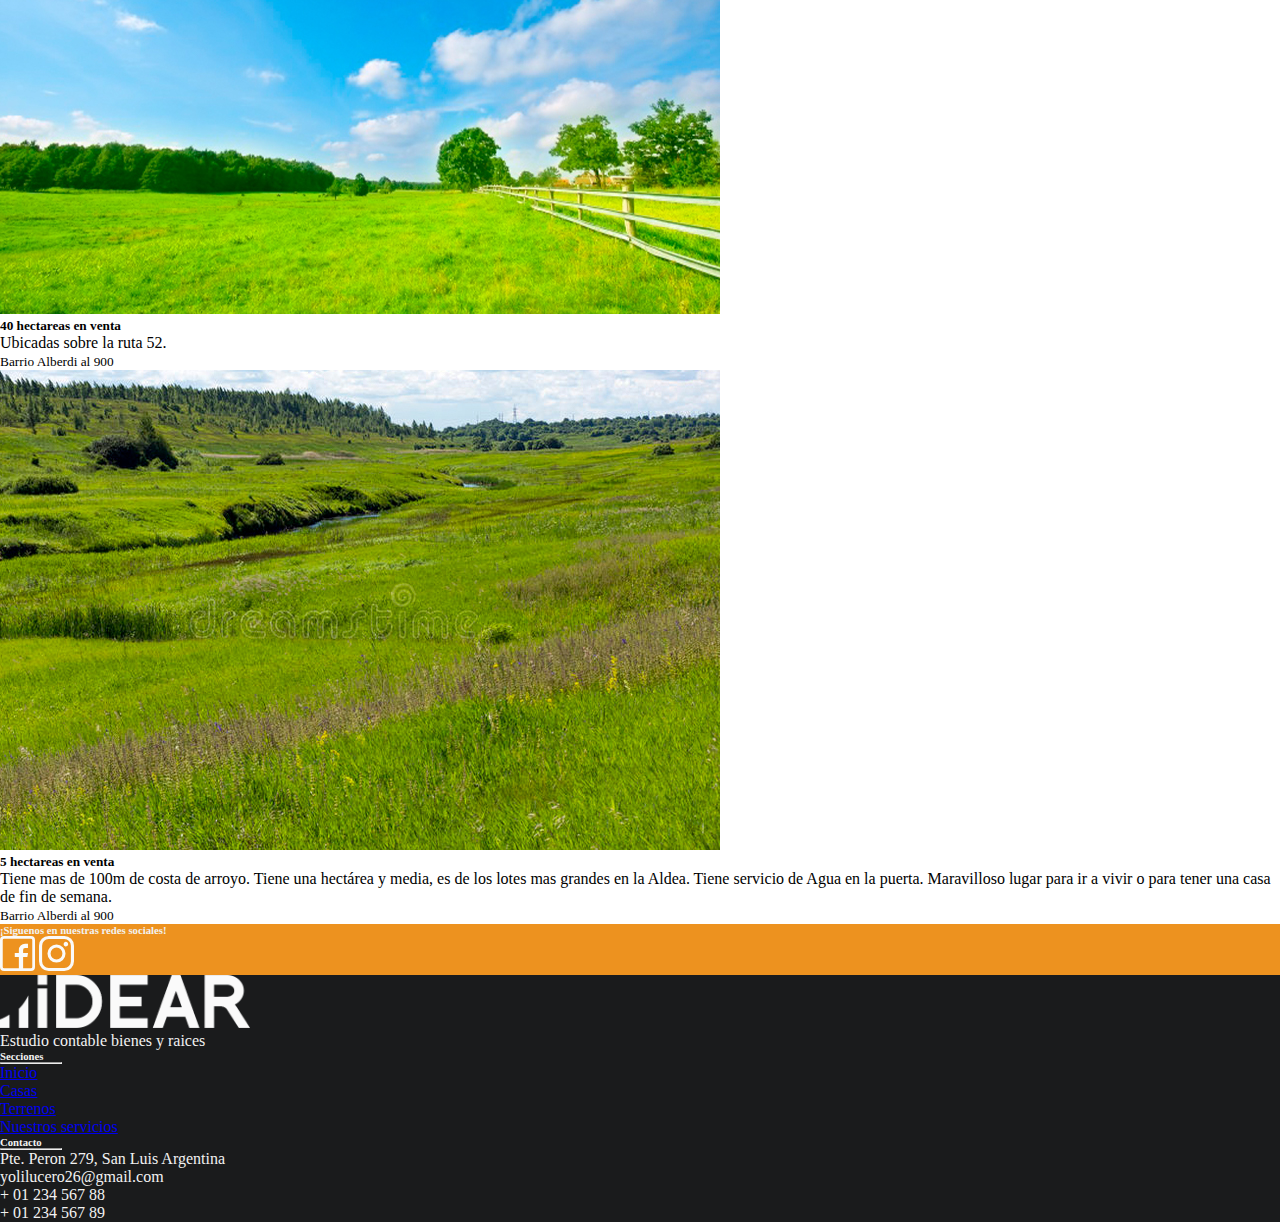
==== commit 61c39a6a: "cambios en las cards del index" ====
--- a/index.html
+++ b/index.html
@@ -83,77 +83,77 @@
 <section class="card__casas">
 
   <div class="row row-cols-1 row-cols-md-3 g-4 p-5 container-fluid">
-    <a href="#" class="card__press"><div class="col">
-      <div class="card h-100">
-        <img src="multimedia/casas/casas.jpg" class="card-img-top" alt="...">
-        <div class="card-body">
-          <h5 class="card-title">Card title</h5>
-          <p class="card-text">Descripcion de la casa, ubicacion y las medidas de la misma.</p>
-        </div>
-        <div class="card-footer">
-          <small class="text-muted">Barrio Alberdi al 900</small>
-        </div>
-      </div>
-    </div></a>
-    <a href="#" class="card__press"><div class="col">
+    <div class="col">
+      <div class="card h-100">
+        <img src="multimedia/casas/depto1.jpg" class="card-img-top" alt="...">
+        <div class="card-body">
+          <h5 class="card-title">Departamento en venta</h5>
+          <p class="card-text">Departamento ubicado en el centro de la ciudad de Cordoba capital, cuenta con dos habitaciones amplio balcon, cochera aparte, seguridad 24hs y terraza con parrilla.</p>
+        </div>
+        <div class="card-footer">
+          <small class="text-muted">Olmos 591 Corobá, Capital</small>
+        </div>
+      </div>
+    </div>
+    <div class="col">
       <div class="card h-100">
         <img src="multimedia/casas/casas2.jpg" class="card-img-top" alt="...">
         <div class="card-body">
           <h5 class="card-title">Casa en venta</h5>
-          <p class="card-text">Descripcion de la casa, ubicacion y las medidas de la misma.</p>
-        </div>
-        <div class="card-footer">
-          <small class="text-muted">Barrio Alberdi al 900</small>
-        </div>
-      </div>
-    </div> </a>
-    <a href="#" class="card__press"><div class="col">
+          <p class="card-text">Consta de dos plantas, la pasrte inferior esta compuesta de hall de entrada, living, cocina comedor, cochera, un baño grande y en la parte superior se encuantran un hambiente de recepcion al segundo piso,baño, más dos dormitorios (un con baño en suite). Ademas cuenta con un jardin que rodea la totalidad de la casa.</p>
+        </div>
+        <div class="card-footer">
+          <small class="text-muted">Rodriguez del Busto al 3000 Cordoba, Capital</small>
+        </div>
+      </div>
+    </div>
+    <div class="col">
       <div class="card h-100">
         <img src="multimedia/casas/casa3.jpg" class="card-img-top" alt="...">
         <div class="card-body">
           <h5 class="card-title">Casa en venta</h5>
-          <p class="card-text">Descripcion de la casa, ubicacion y las medidas de la misma.</p>
-        </div>
-        <div class="card-footer">
-          <small class="text-muted">Barrio Alberdi al 900</small>
-        </div>
-      </div>
-    </div> </a>
+          <p class="card-text">La casa tiene un estilo moderno. En planta baja nos encontramos con un hall de entrada, living, comedor cocina, un area de almacenamiento de comida, un segundo living con barra incuida, 2 baños, un cuarto lavado y una cochera con capacidad para 2 autos grandes. La planta alta consta de un tercer living, baño grande, 4 habitaciones 2 con baños en suite y las otras dos con un baño en suite compartido.</p>
+        </div>
+        <div class="card-footer">
+          <small class="text-muted">Barrio privado La Aguadita</small>
+        </div>
+      </div>
+    </div>
   </div>
   <div class="row row-cols-1 row-cols-md-3 g-4 p-5 container-fluid">
-    <a href="#" class="card__press"><div class="col">
+    <div class="col">
       <div class="card h-100">
         <img src="multimedia/casas/casa4.jpg" class="card-img-top" alt="...">
         <div class="card-body">
-          <h5 class="card-title">Card en venta</h5>
-          <p class="card-text">Descripcion de la casa, ubicacion y las medidas de la misma.</p>
-        </div>
-        <div class="card-footer">
-          <small class="text-muted">Barrio Alberdi al 900</small>
-        </div>
-      </div>
-    </div></a>
-    <div class="col">
-      <div class="card h-100">
-        <img src="multimedia/casas/casa5.jpg" class="card-img-top" alt="...">
+          <h5 class="card-title">Casa chalet en alquiler</h5>
+          <p class="card-text">Chalet de 4 Ambientes. Con Cochera y Parrilla. Consta de 3 Dormitorios, 2 baños completos</p>
+        </div>
+        <div class="card-footer">
+          <small class="text-muted">Barrio San Rafael San Luis, Capital</small>
+        </div>
+      </div>
+    </div>
+    <div class="col">
+      <div class="card h-100">
+        <img src="multimedia/casas/depto2.jpg" class="card-img-top" alt="...">
+        <div class="card-body">
+          <h5 class="card-title">Departamento en alquiler</h5>
+          <p class="card-text">departamento en alquiler ubicado en alta Cordoba, cuenta con una habitacion living cocina amplia y balcon con salidad desde el living y la habitacion</p>
+        </div>
+        <div class="card-footer">
+          <small class="text-muted">Barrio Alberdi al 900</small>
+        </div>
+      </div>
+    </div>
+    <div class="col">
+      <div class="card h-100">
+        <img src="multimedia/casas/casa6.jpg" class="card-img-top" alt="...">
         <div class="card-body">
           <h5 class="card-title">Casa en venta</h5>
-          <p class="card-text">Descripcion de la casa, ubicacion y las medidas de la misma.</p>
-        </div>
-        <div class="card-footer">
-          <small class="text-muted">Barrio Alberdi al 900</small>
-        </div>
-      </div>
-    </div>
-    <div class="col">
-      <div class="card h-100">
-        <img src="multimedia/casas/casa6.jpg" class="card-img-top" alt="...">
-        <div class="card-body">
-          <h5 class="card-title">Casa En venta</h5>
-          <p class="card-text">Descripcion de la casa, ubicacion y las medidas de la misma.</p>
-        </div>
-        <div class="card-footer">
-          <small class="text-muted">Barrio Alberdi al 900</small>
+          <p class="card-text">casa moderna a estrenar en Barrio Privado,excelente ubicación interna a pocos metros del ingreso. sobre lote de 900m2, sup cubierta 149m2.</p>
+        </div>
+        <div class="card-footer">
+          <small class="text-muted">Barrio Privado Playas de Oro San Luis, Capital</small>
         </div>
       </div>
     </div>
@@ -171,37 +171,37 @@
   <div class="row row-cols-1 row-cols-md-3 g-4 p-5 container-fluid">
     <div class="col">
       <div class="card h-100">
-        <img src="multimedia/casas/casas.jpg" class="card-img-top" alt="...">
-        <div class="card-body">
-          <h5 class="card-title">Card title</h5>
-          <p class="card-text">Descripcion de la casa, ubicacion y las medidas de la misma.</p>
-        </div>
-        <div class="card-footer">
-          <small class="text-muted">Barrio Alberdi al 900</small>
-        </div>
-      </div>
-    </div>
-    <div class="col">
-      <div class="card h-100">
-        <img src="multimedia/casas/casas2.jpg" class="card-img-top" alt="...">
-        <div class="card-body">
-          <h5 class="card-title">Casa en venta</h5>
-          <p class="card-text">Descripcion de la casa, ubicacion y las medidas de la misma.</p>
-        </div>
-        <div class="card-footer">
-          <small class="text-muted">Barrio Alberdi al 900</small>
-        </div>
-      </div>
-    </div>
-    <div class="col">
-      <div class="card h-100">
-        <img src="multimedia/casas/casa3.jpg" class="card-img-top" alt="...">
-        <div class="card-body">
-          <h5 class="card-title">Casa en venta</h5>
-          <p class="card-text">Descripcion de la casa, ubicacion y las medidas de la misma.</p>
-        </div>
-        <div class="card-footer">
-          <small class="text-muted">Barrio Alberdi al 900</small>
+        <img src="multimedia/terrenos/terreno1.jpg" class="card-img-top" alt="...">
+        <div class="card-body">
+          <h5 class="card-title">Terreno en venta</h5>
+          <p class="card-text"> excepcional lote de 1.200 mts con fondo a espacio verde arbolado con escritura y todos los servicios.</p>
+        </div>
+        <div class="card-footer">
+          <small class="text-muted">Barrio las chacras San Luis, Capital</small>
+        </div>
+      </div>
+    </div>
+    <div class="col">
+      <div class="card h-100">
+        <img src="multimedia/terrenos/terreno2.jpg" class="card-img-top" alt="...">
+        <div class="card-body">
+          <h5 class="card-title">Loteo Barrio con Seguridad</h5>
+          <p class="card-text">Lotes Barrio Estancia. Esta urbanización residencial posee amplios espacios verdes y seguridad</p>
+        </div>
+        <div class="card-footer">
+          <small class="text-muted">Barrio Alberdi al 900</small>
+        </div>
+      </div>
+    </div>
+    <div class="col">
+      <div class="card h-100">
+        <img src="multimedia/terrenos/loteo1.jpg" class="card-img-top" alt="...">
+        <div class="card-body">
+          <h5 class="card-title">Loteo barrio Santa Lucia</h5>
+          <p class="card-text">hermoso barrio donde prima un ambiente familiar y la naturaleza adquiere un gran protagonismo con sus amplios espacios verdes y sus vistas a las sierras.cuenta con todos los servicios, Agua, Luz y Gas.</p>
+        </div>
+        <div class="card-footer">
+          <small class="text-muted">Ruta 52 Km93 San Luis, Capital</small>
         </div>
       </div>
     </div>
@@ -209,34 +209,34 @@
   <div class="row row-cols-1 row-cols-md-3 g-4 p-5 container-fluid">
     <div class="col">
       <div class="card h-100">
-        <img src="multimedia/casas/casa4.jpg" class="card-img-top" alt="...">
-        <div class="card-body">
-          <h5 class="card-title">Card en venta</h5>
-          <p class="card-text">Descripcion de la casa, ubicacion y las medidas de la misma.</p>
-        </div>
-        <div class="card-footer">
-          <small class="text-muted">Barrio Alberdi al 900</small>
-        </div>
-      </div>
-    </div>
-    <div class="col">
-      <div class="card h-100">
-        <img src="multimedia/casas/casa5.jpg" class="card-img-top" alt="...">
-        <div class="card-body">
-          <h5 class="card-title">Casa en venta</h5>
-          <p class="card-text">Descripcion de la casa, ubicacion y las medidas de la misma.</p>
-        </div>
-        <div class="card-footer">
-          <small class="text-muted">Barrio Alberdi al 900</small>
-        </div>
-      </div>
-    </div>
-    <div class="col">
-      <div class="card h-100">
-        <img src="multimedia/casas/casa6.jpg" class="card-img-top" alt="...">
-        <div class="card-body">
-          <h5 class="card-title">Casa En venta</h5>
-          <p class="card-text">Descripcion de la casa, ubicacion y las medidas de la misma.</p>
+        <img src="multimedia/terrenos/loteo2.jpg" class="card-img-top" alt="...">
+        <div class="card-body">
+          <h5 class="card-title">Preventa loteo barrio Las estancias</h5>
+          <p class="card-text">cuenta con 83 parcelas que van de los 4.950 a 26.600 m2. Alumbrado público, desagues, excelentes accesos y medios de transporte</p>
+        </div>
+        <div class="card-footer">
+          <small class="text-muted">Barrio Alberdi al 900</small>
+        </div>
+      </div>
+    </div>
+    <div class="col">
+      <div class="card h-100">
+        <img src="multimedia/terrenos/terreno4.jpg" class="card-img-top" alt="...">
+        <div class="card-body">
+          <h5 class="card-title">40 hectareas en venta</h5>
+          <p class="card-text">Ubicadas sobre la ruta 52.</p>
+        </div>
+        <div class="card-footer">
+          <small class="text-muted">Barrio Alberdi al 900</small>
+        </div>
+      </div>
+    </div>
+    <div class="col">
+      <div class="card h-100">
+        <img src="multimedia/terrenos/terreno6.jpg" class="card-img-top" alt="...">
+        <div class="card-body">
+          <h5 class="card-title">5 hectareas en venta</h5>
+          <p class="card-text">Tiene mas de 100m de costa de arroyo. Tiene una hectárea y media, es de los lotes mas grandes en la Aldea. Tiene servicio de Agua en la puerta. Maravilloso lugar para ir a vivir o para tener una casa de fin de semana.</p>
         </div>
         <div class="card-footer">
           <small class="text-muted">Barrio Alberdi al 900</small>
@@ -264,12 +264,12 @@
         <div class="col-md-6 col-lg-7 text-center text-md-right">
 
           <!-- Facebook -->
-          <a class="fb-ic">
-            <i class="fab fa-facebook-f white-text mr-4"><a href="#"><img src="multimedia/logo_facebook.svg" width="35" alt=""></a></i>
+          <a>
+            <i><a href="#"><img src="multimedia/logo_facebook.svg" width="35" alt=""></a></i>
           </a>
           <!--Instagram-->
-          <a class="ins-ic">
-            <i class="fab fa-instagram white-text"> <a href="!#"><img src="multimedia/logotipo_de_instagram.svg" width="35" alt="logo instagram"> </a> </i>
+          <a>
+            <i class="p-2"> <a href="#"><img src="multimedia/logotipo_de_instagram.svg" width="35" alt="logo instagram"> </a> </i>
           </a>
 
         </div>
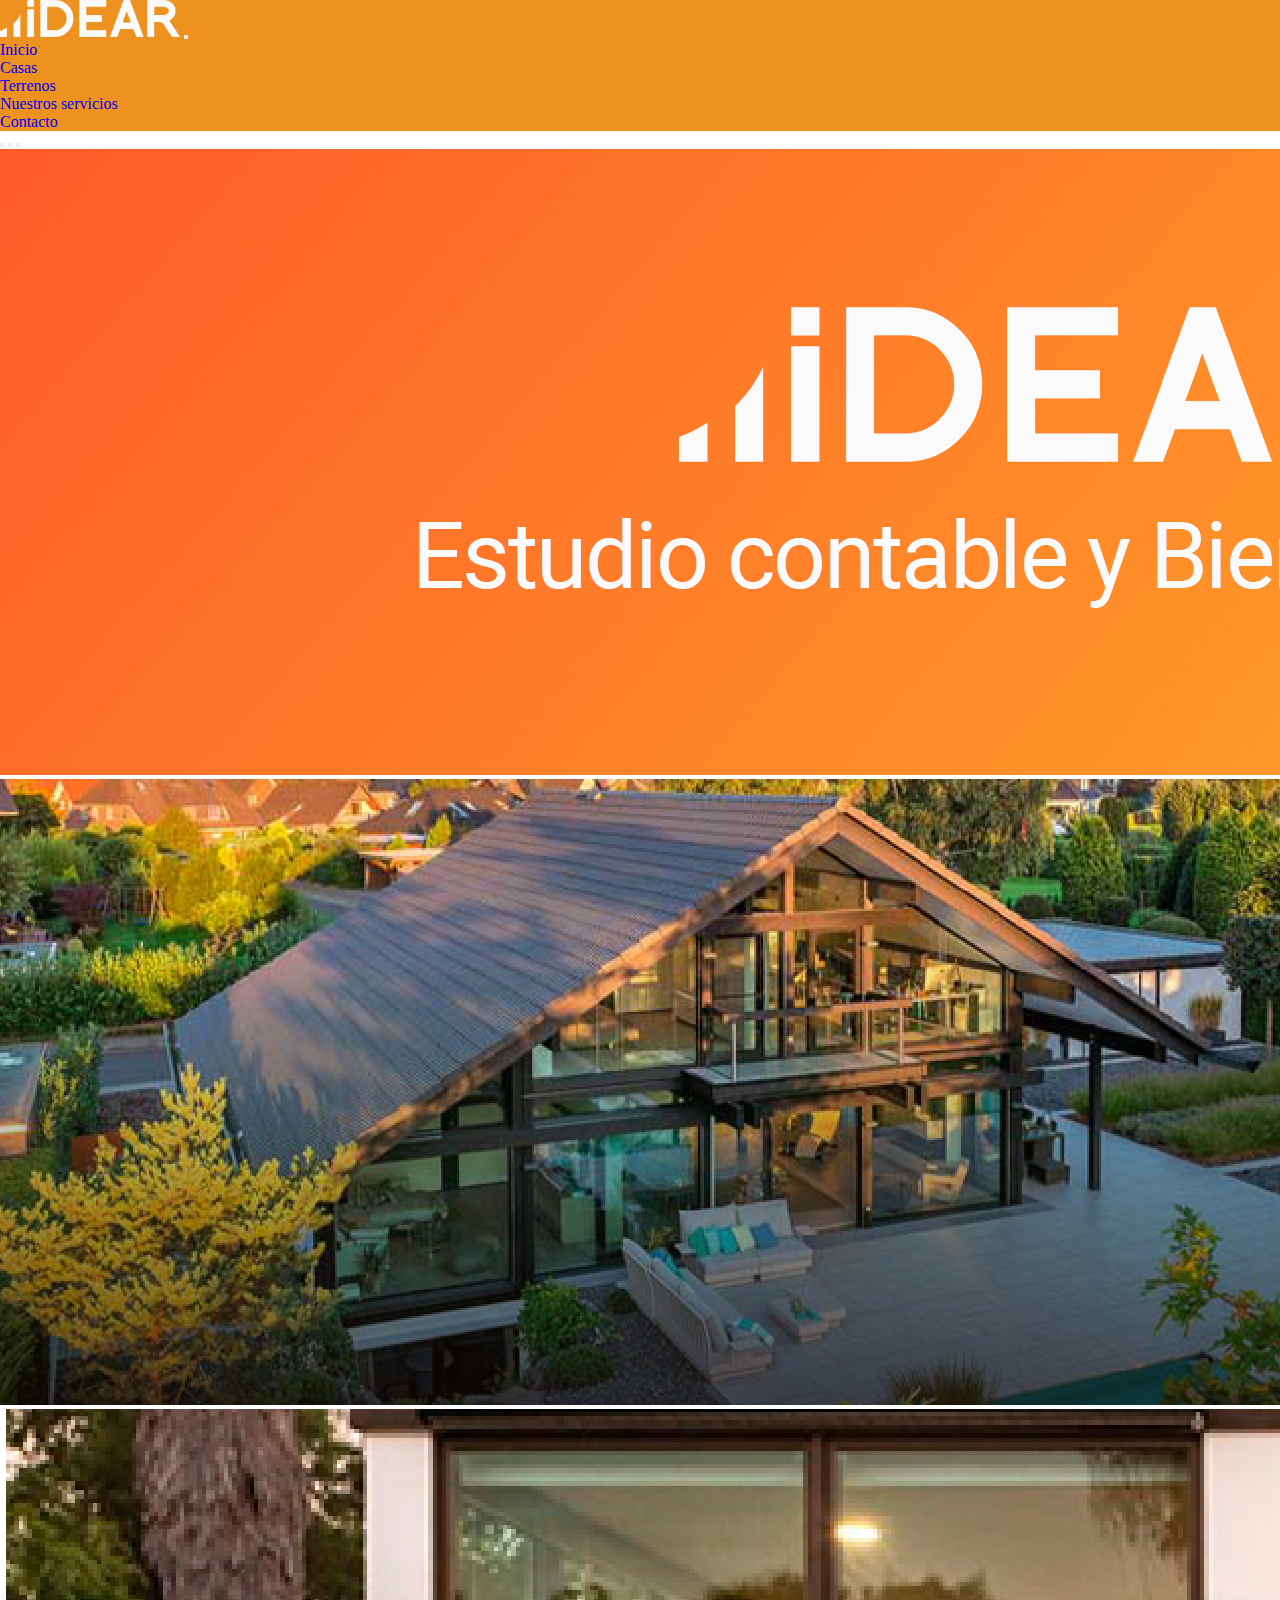
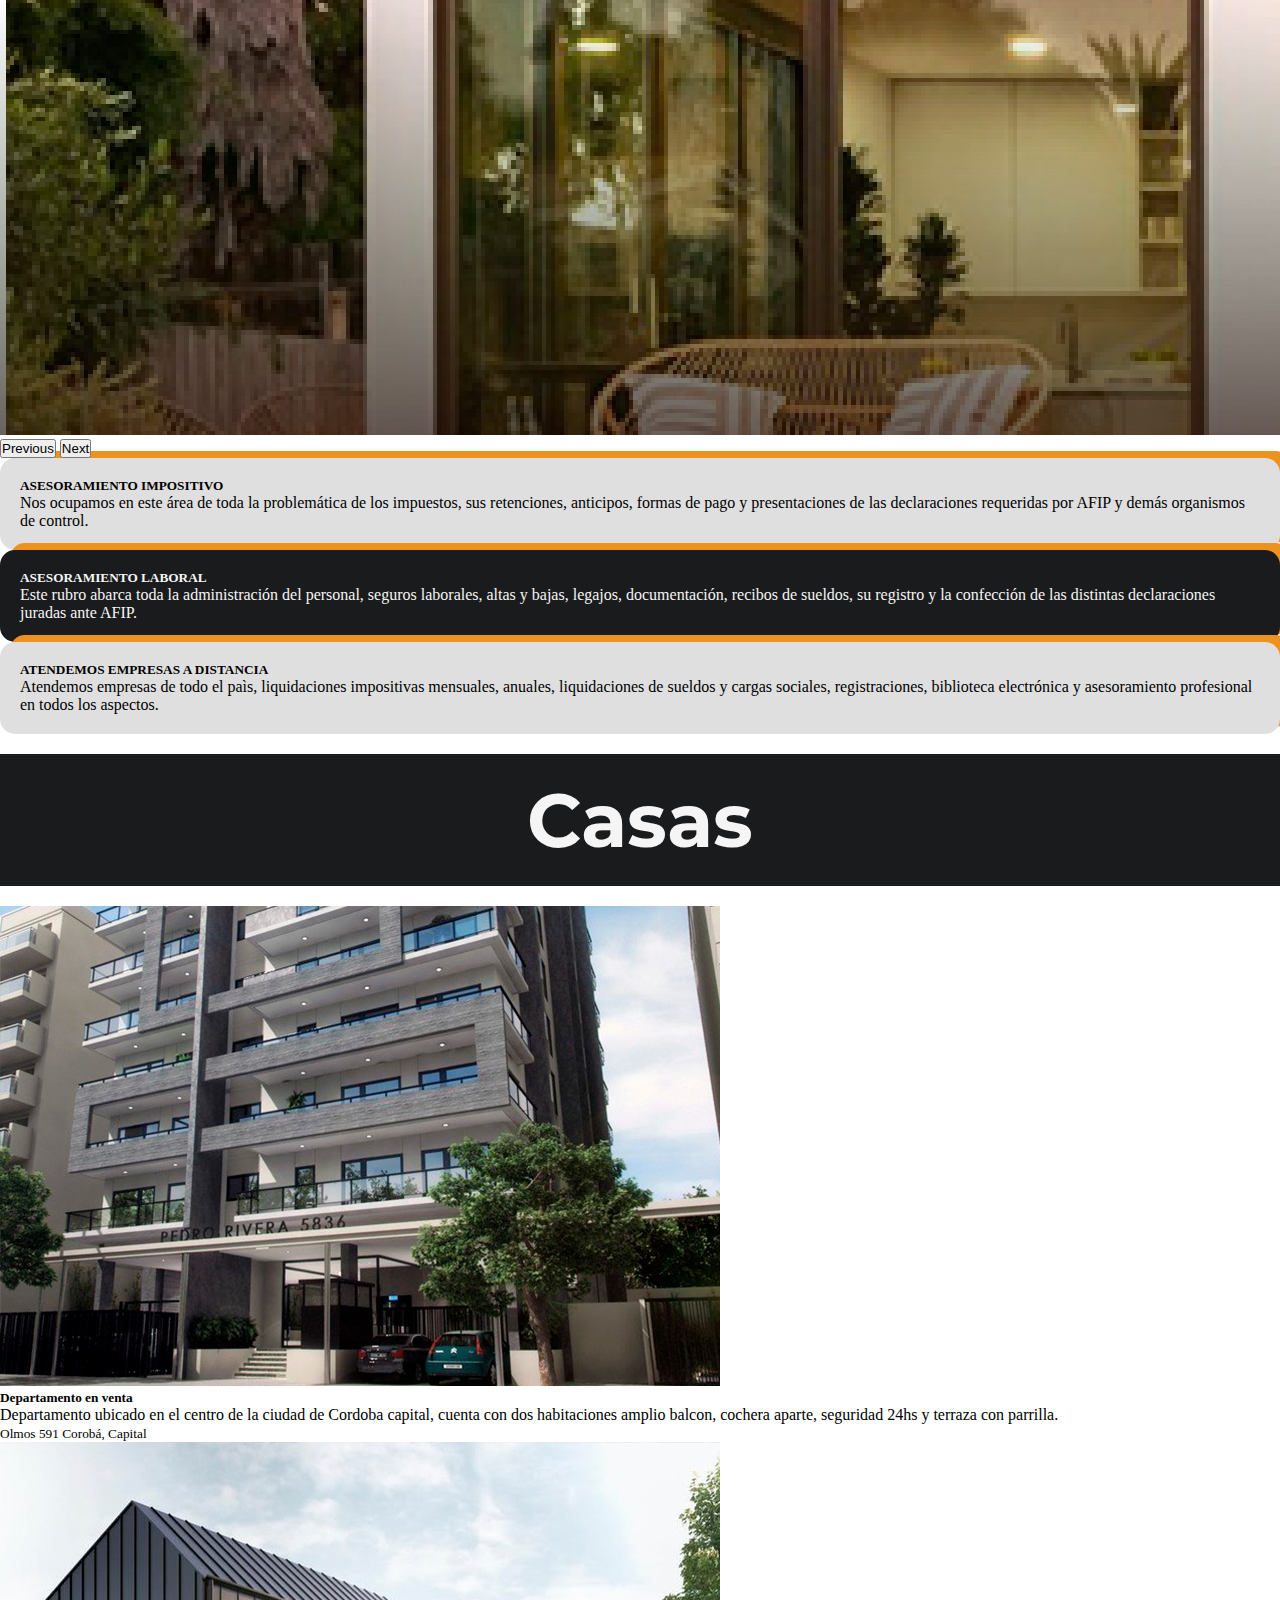
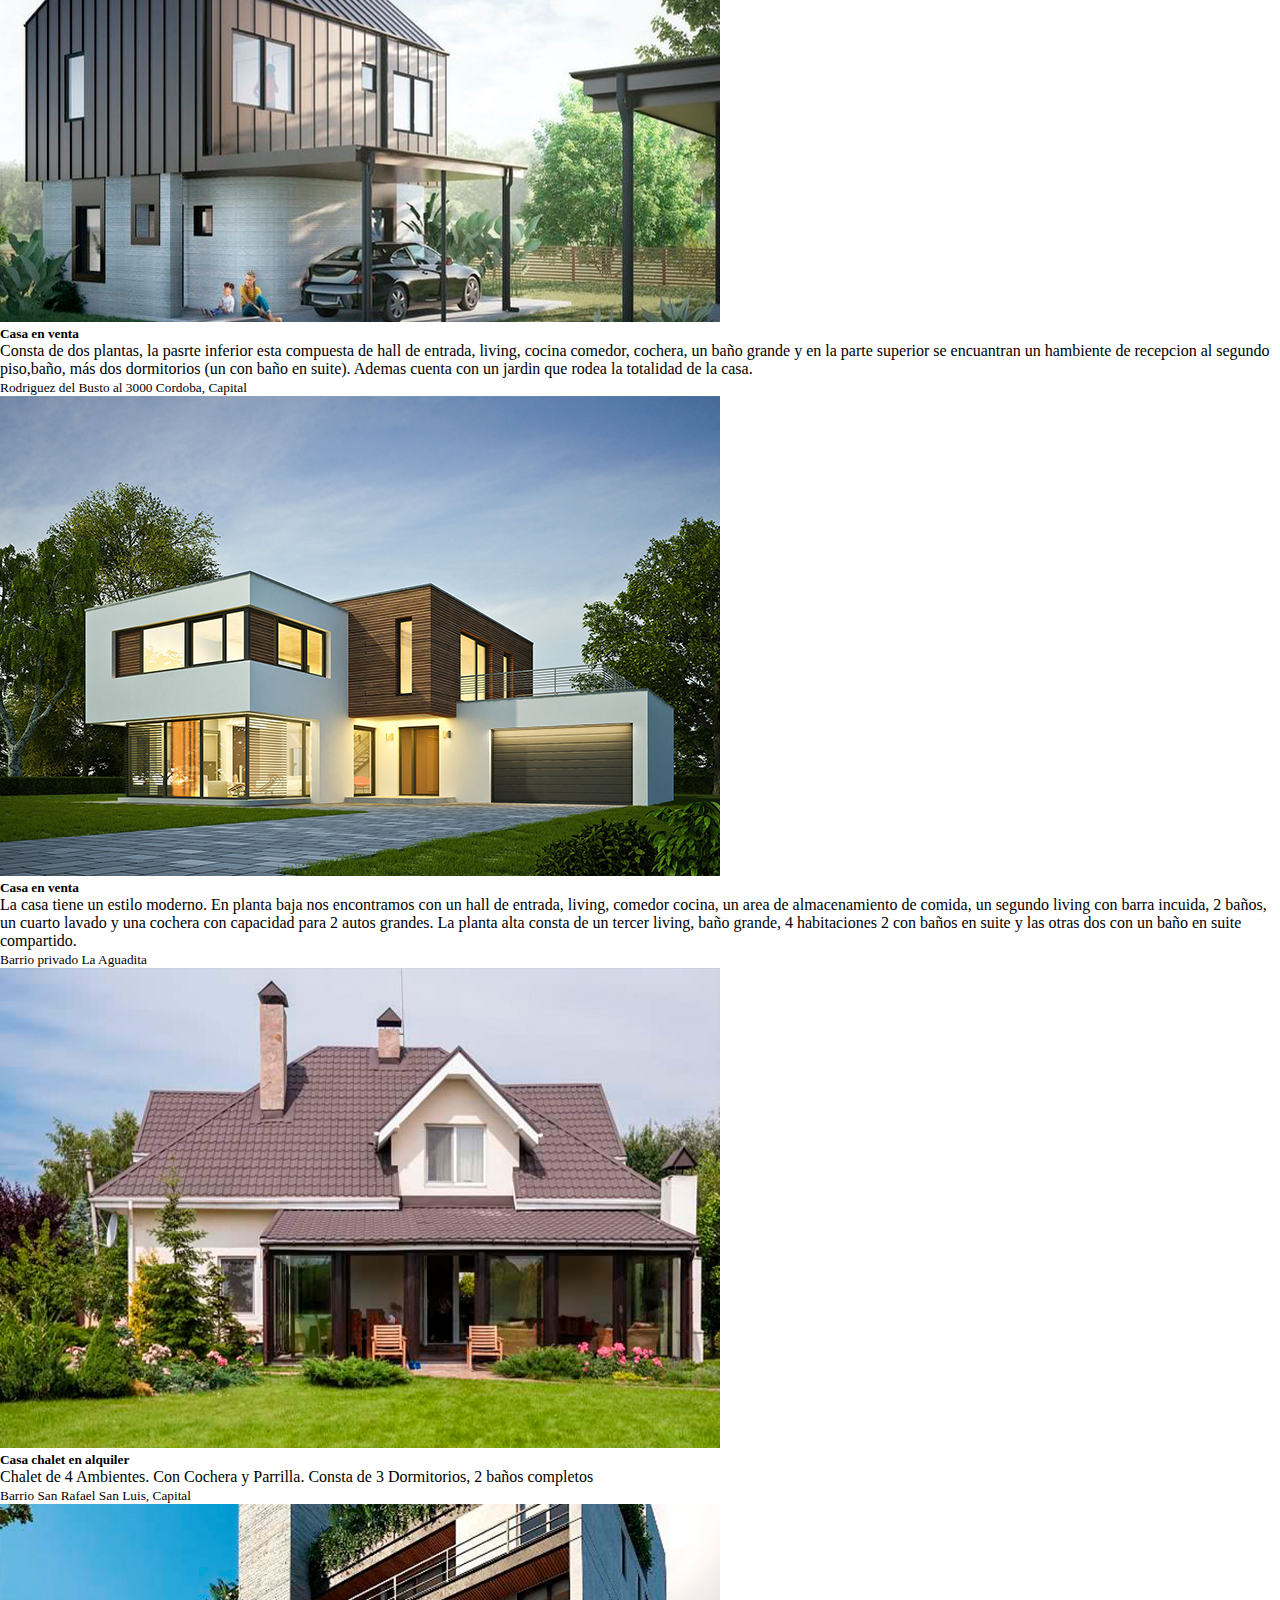
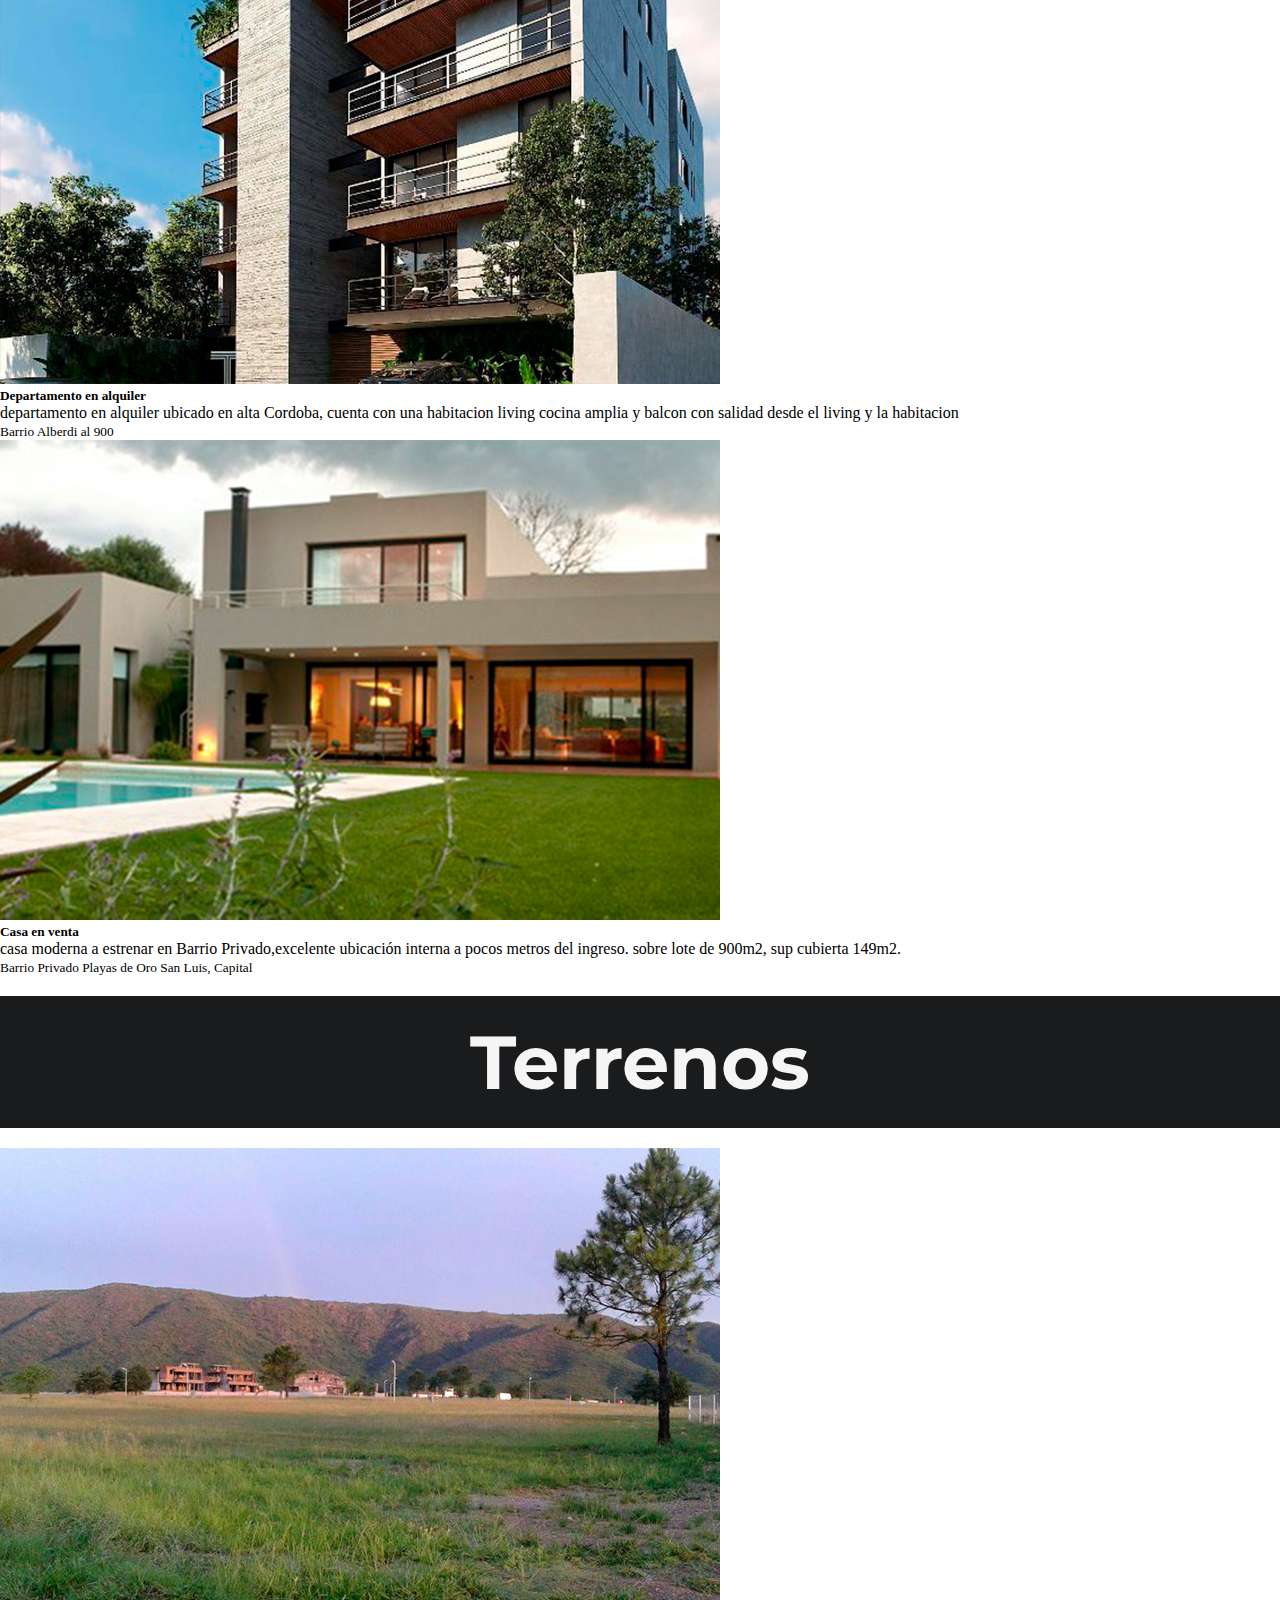
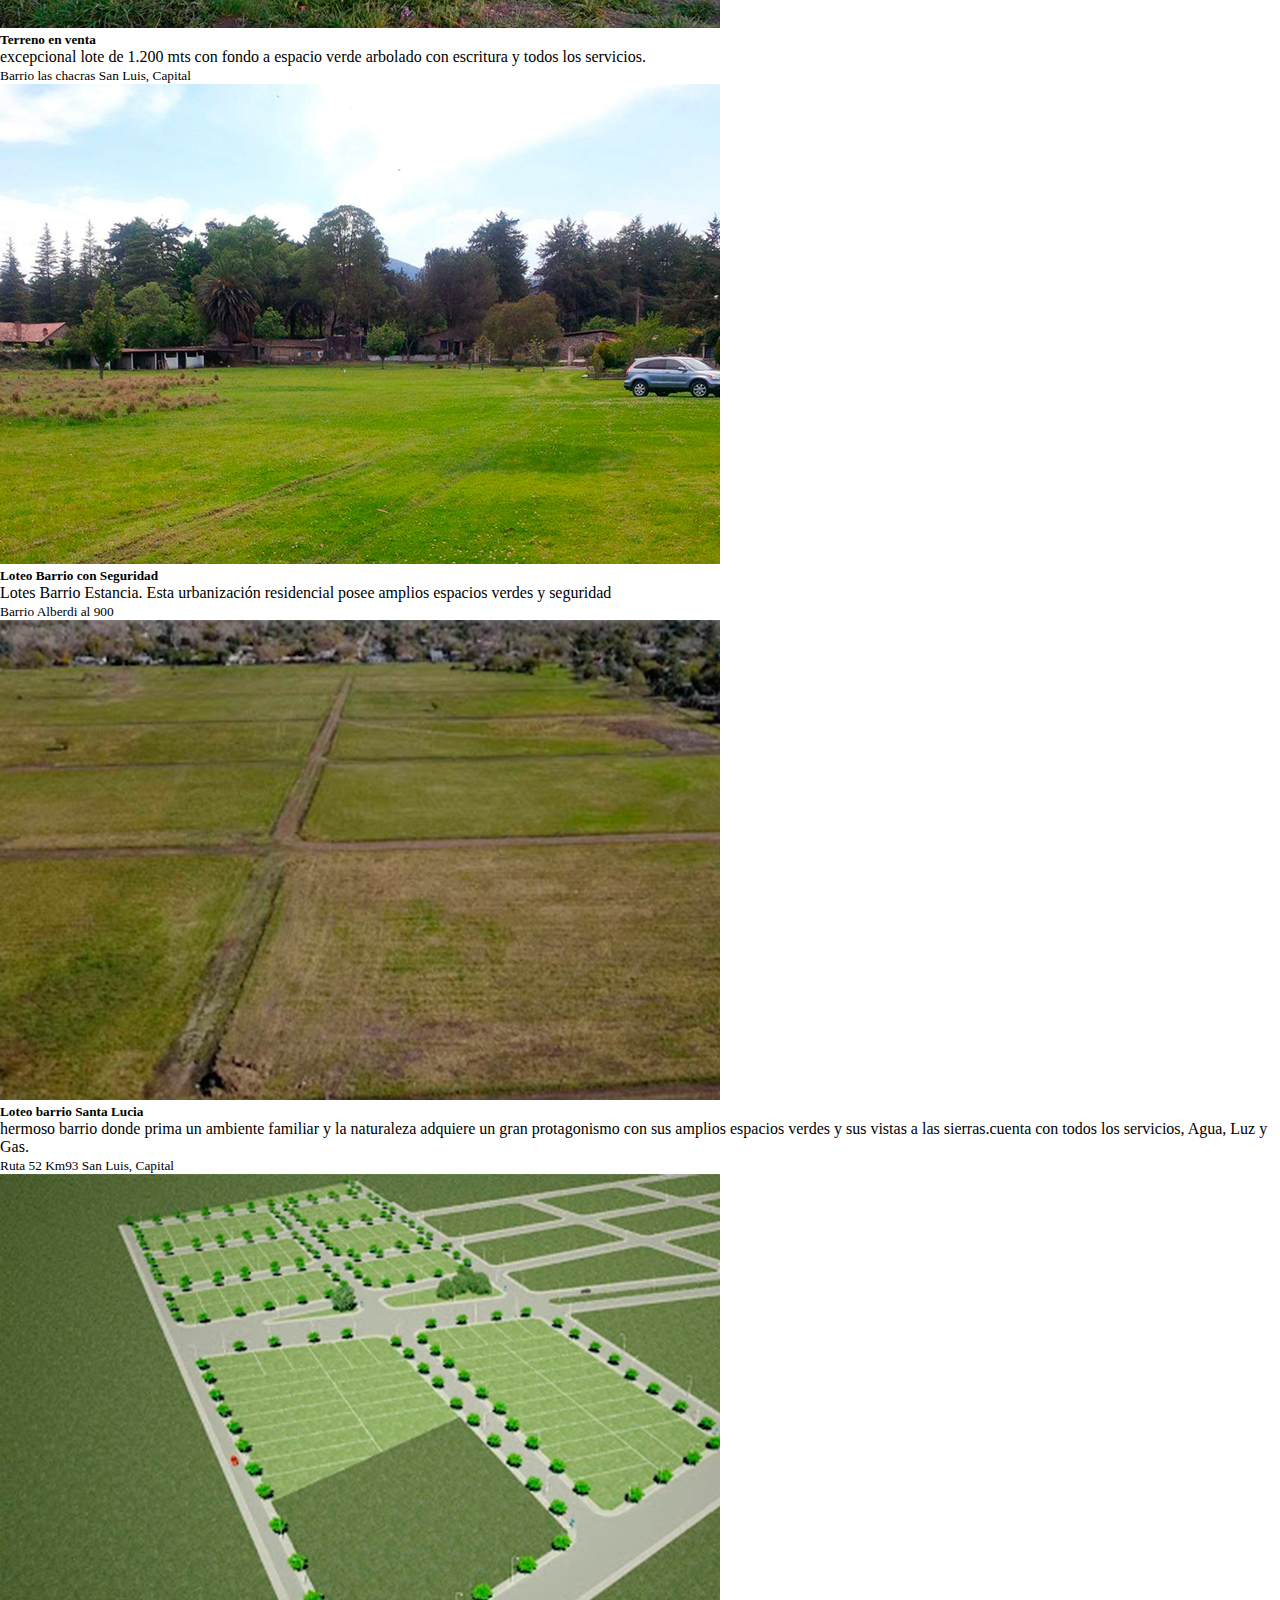
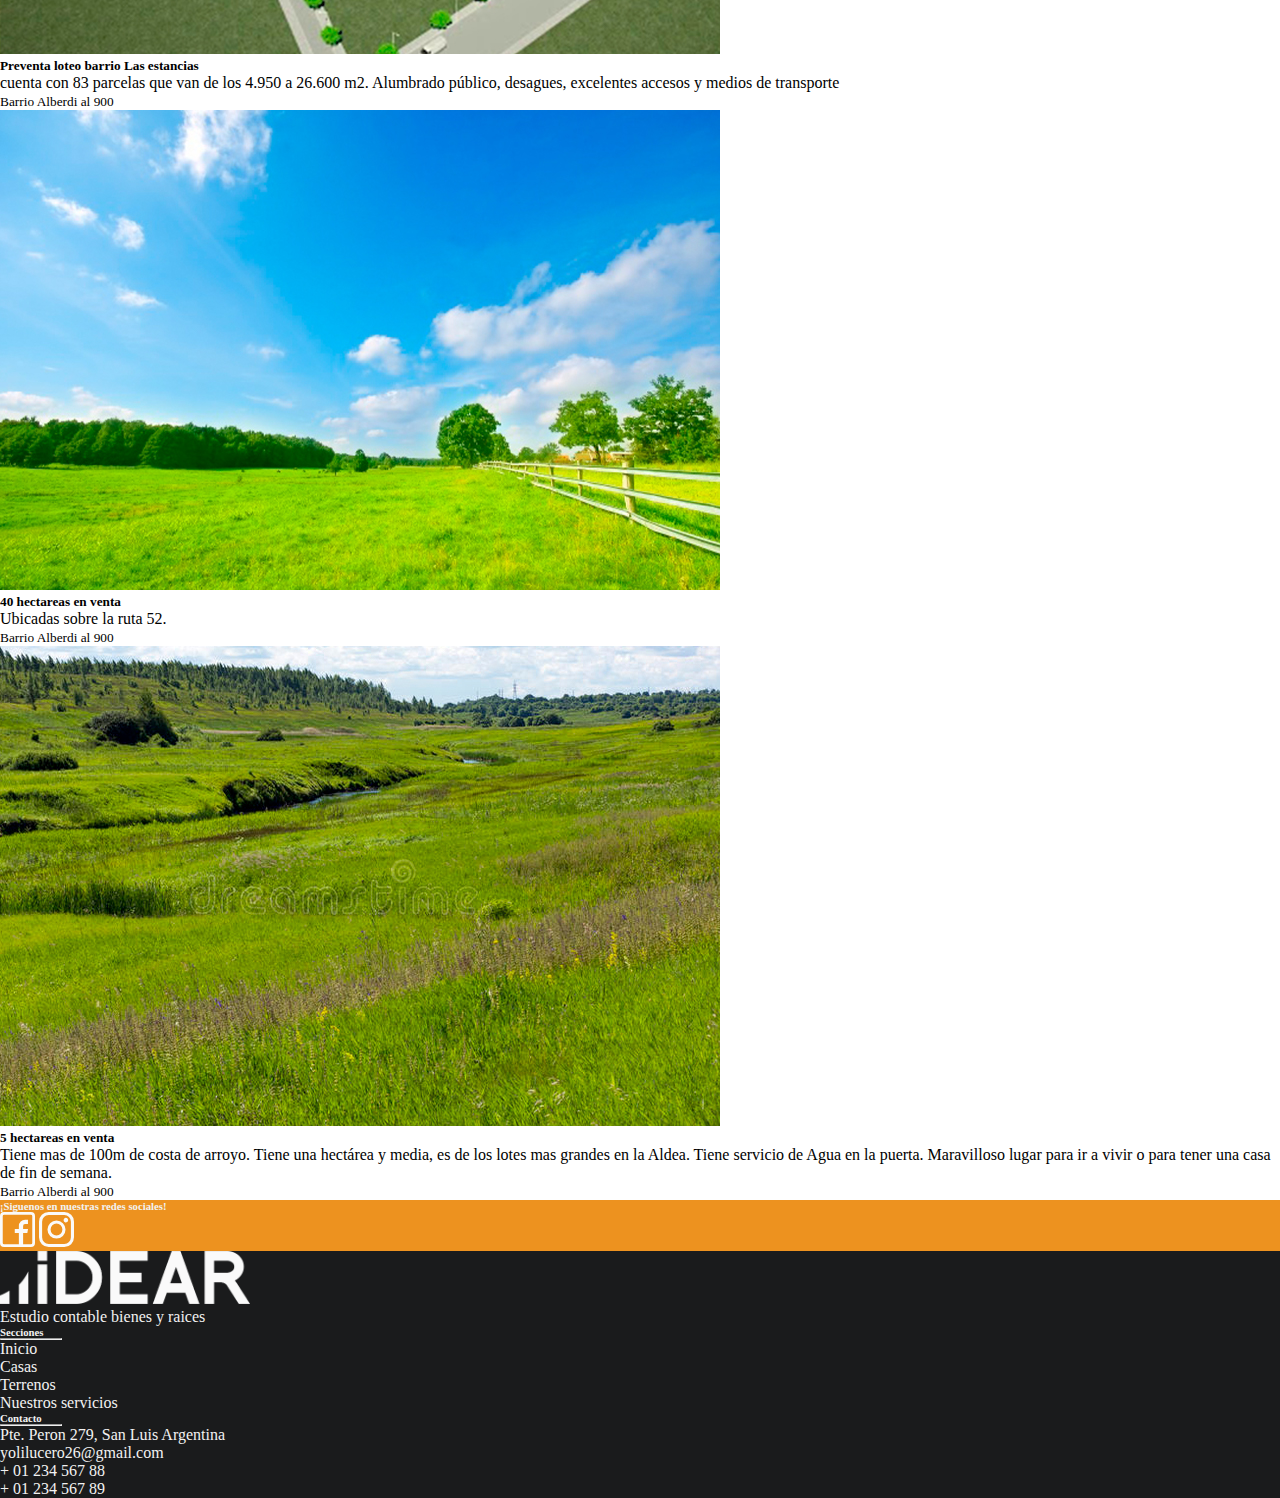
==== commit be0a5274: "card info, footer, etiquetas" ====
--- a/index.html
+++ b/index.html
@@ -10,6 +10,7 @@
     <link rel="stylesheet" href="css/style.css">
     <link rel="icon" href="img/mdb-favicon.ico" type="image/x-icon" />
     <link rel="stylesheet" href="css/mdb.min.css" />
+    
     <title>Inicio</title>
 </head>
 
@@ -46,7 +47,7 @@
 </header>
 
 
-<!--------------Carrousel-------------->
+<!--------------Carrousel---------->
 <div id="carouselExampleDark" class="carousel carousel-dark slide mt-4" data-bs-ride="carousel">
     <div class="carousel-indicators">
       <button type="button" data-bs-target="#carouselExampleDark" data-bs-slide-to="0" class="active" aria-current="true" aria-label="Slide 1"></button>
@@ -72,9 +73,33 @@
       <span class="carousel-control-next-icon" aria-hidden="true"></span>
       <span class="visually-hidden">Next</span>
     </button>
-  </div>
-
-  
+  </div> 
+<!------Info------>
+<section>
+<div class="card-group m-5">
+  <div class="card card_in">
+    <div class="card-body">
+      <h5 class="card-title">ASESORAMIENTO IMPOSITIVO</h5>
+      <p class="card-text">Nos ocupamos en este área de toda la problemática de los impuestos, sus retenciones, anticipos, formas de pago y presentaciones de las declaraciones requeridas por AFIP y demás organismos de control.</p>
+    </div>
+  </div>
+  <div class="card card_inblack">
+    <div class="card-body">
+      <h5 class="card-title">ASESORAMIENTO LABORAL</h5>
+      <p class="card-text">Este rubro abarca toda la administración del personal, seguros laborales, altas y bajas, legajos, documentación, recibos de sueldos, su registro y la confección de las distintas declaraciones juradas ante AFIP.</p>
+      
+    </div>
+  </div>
+  <div class="card card_in">
+    <div class="card-body">
+      <h5 class="card-title">ATENDEMOS EMPRESAS A DISTANCIA</h5>
+      <p class="card-text"> Atendemos empresas de todo el paìs, liquidaciones impositivas mensuales, anuales, liquidaciones de sueldos y cargas sociales, registraciones, biblioteca electrónica y asesoramiento profesional en todos los aspectos.</p>
+    </div>
+  </div>
+</div>
+</section>
+
+
 <!--Imagen con texto-->
 <div class="titulo1">
     <h2>Casas</h2>
@@ -303,6 +328,8 @@
         <!-- Links -->
         <h6 class="text-uppercase font-weight-bold">Secciones</h6>
         <hr class="deep-purple accent-2 mb-4 mt-0 d-inline-block mx-auto" style="width: 60px;">
+        <div class="secciones__footer">
+        <STYLE>A {text-decoration: none;} </STYLE>
         <p>
           <a href="index.html">Inicio</a>
         </p>
@@ -315,6 +342,7 @@
         <p>
           <a href="paginas/servicios.html">Nuestros servicios</a>
         </p>
+        </div>
 
       </div>
 
@@ -324,14 +352,13 @@
         <!-- Links -->
         <h6 class="text-uppercase font-weight-bold">Contacto</h6>
         <hr class="deep-purple accent-2 mb-4 mt-0 d-inline-block mx-auto" style="width: 60px;">
-        <p>
-          <i class="fas fa-home mr-3"></i> Pte. Peron 279, San Luis Argentina</p>
-        <p>
-          <i class="fas fa-envelope mr-3"></i> yolilucero26@gmail.com</p>
-        <p>
-          <i class="fas fa-phone mr-3"></i> + 01 234 567 88</p>
-        <p>
-          <i class="fas fa-print mr-3"></i> + 01 234 567 89</p>
+        <p>Pte. Peron 279, San Luis Argentina</p>
+
+        <p>yolilucero26@gmail.com</p>
+
+        <p>+ 01 234 567 88</p>
+        
+        <p>+ 01 234 567 89</p>
 
       </div>
       <!-- Grid column -->
--- a/css/style.css
+++ b/css/style.css
@@ -137,6 +137,24 @@
 }
 
 /*-----------FIN HEADER-----------*/
+/*--------- card inicio ---------*/
+.card_in {
+  background-color: #dfdfdf;
+  -webkit-box-shadow: 10px -7px #ed921f;
+          box-shadow: 10px -7px #ed921f;
+  border-radius: 15px;
+  padding: 20px;
+}
+
+.card_inblack {
+  background-color: #1a1b1c;
+  -webkit-box-shadow: 10px -7px #ed921f;
+          box-shadow: 10px -7px #ed921f;
+  border-radius: 15px;
+  color: whitesmoke;
+  padding: 20px;
+}
+
 .titulo1:hover {
   background: #ed921f;
 }
@@ -200,5 +218,9 @@
   background-color: #ed921f;
 }
 
+.secciones__footer a {
+  color: #f2f2f2;
+}
+
 /********************About page****************/
 /*# sourceMappingURL=style.css.map */